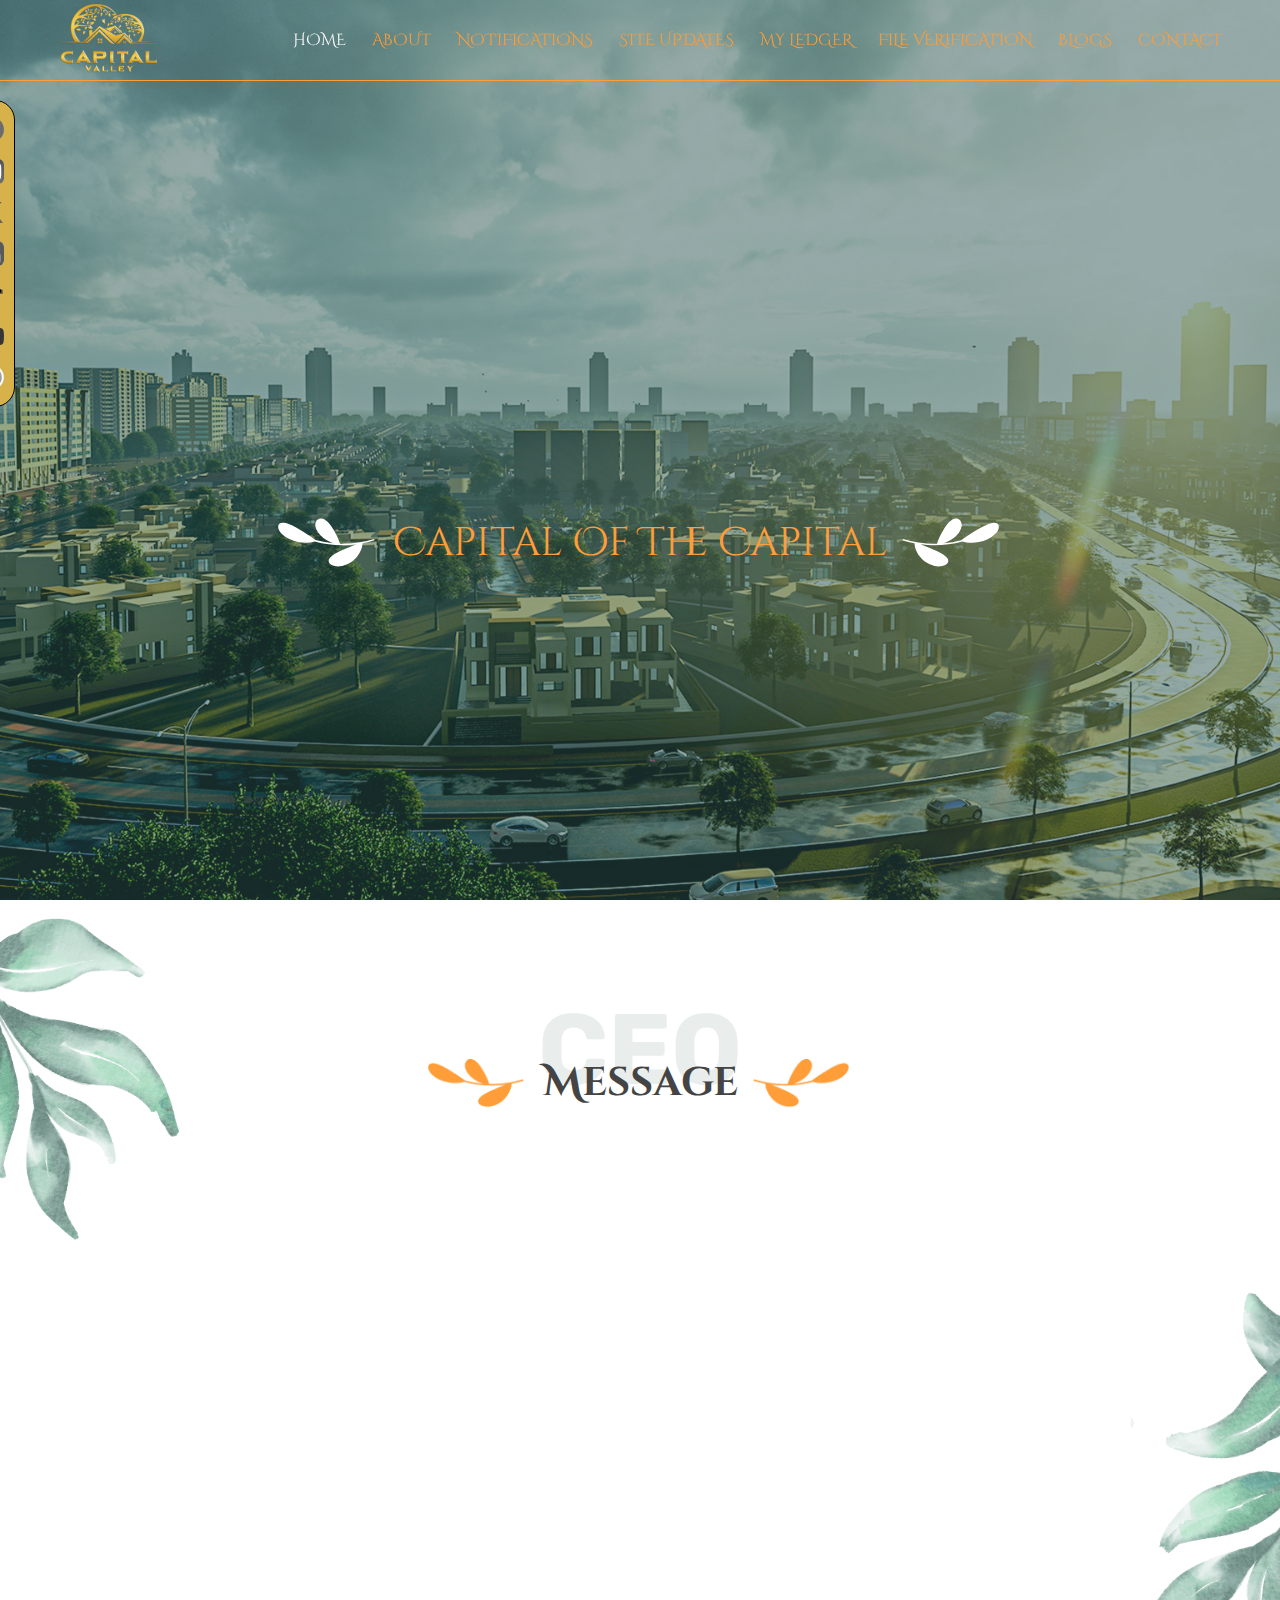
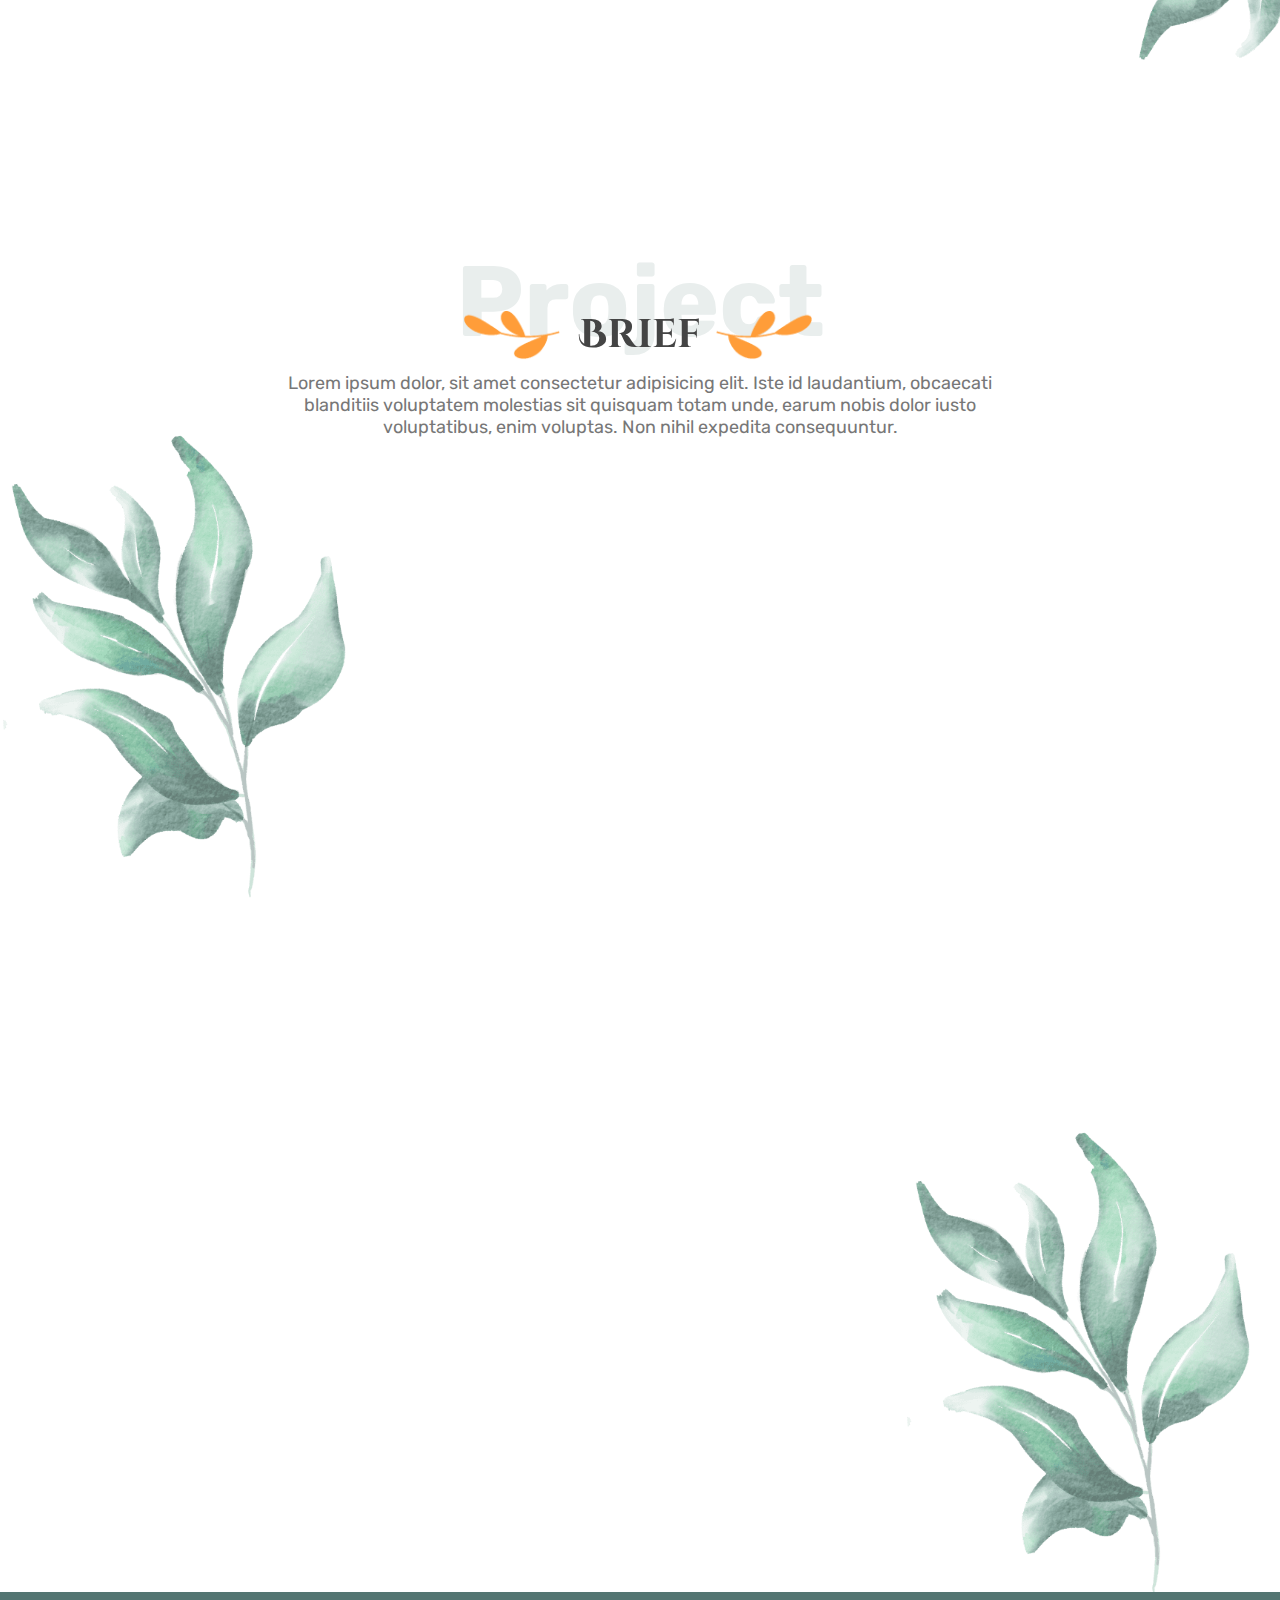
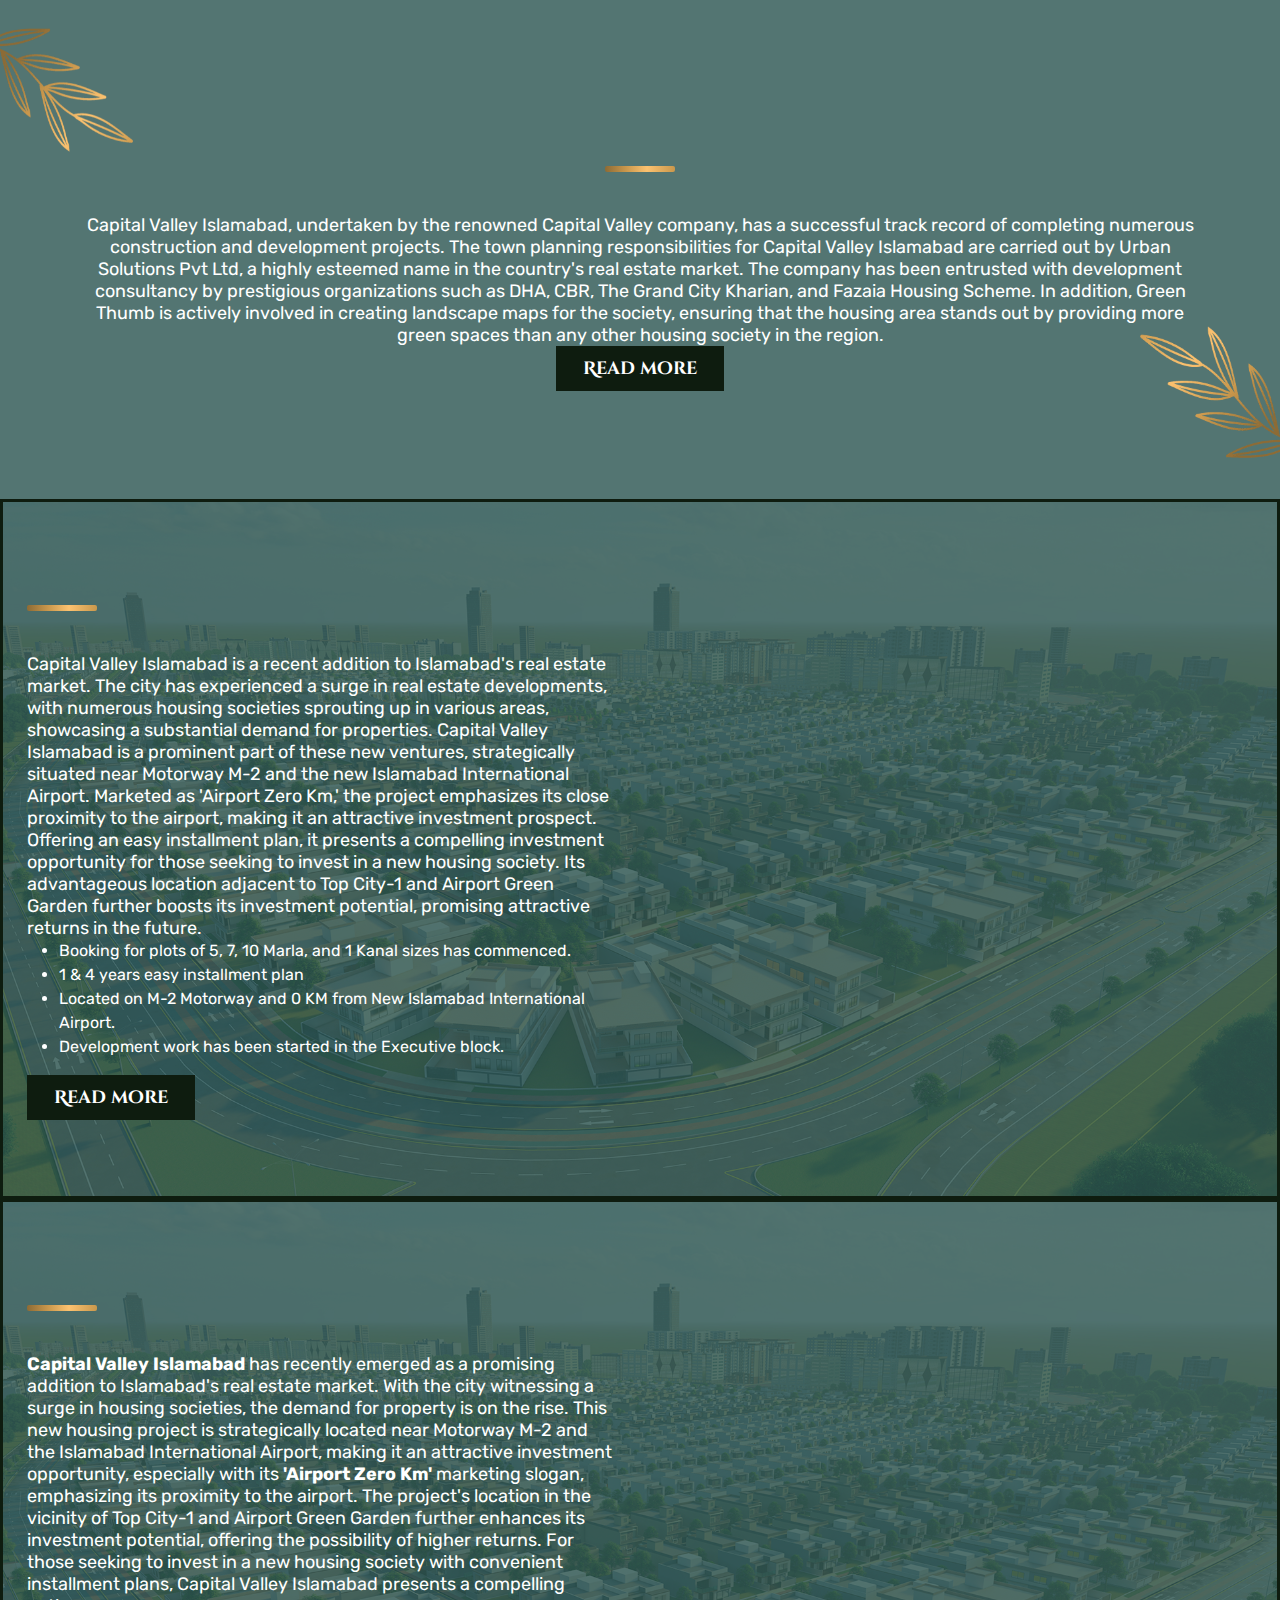
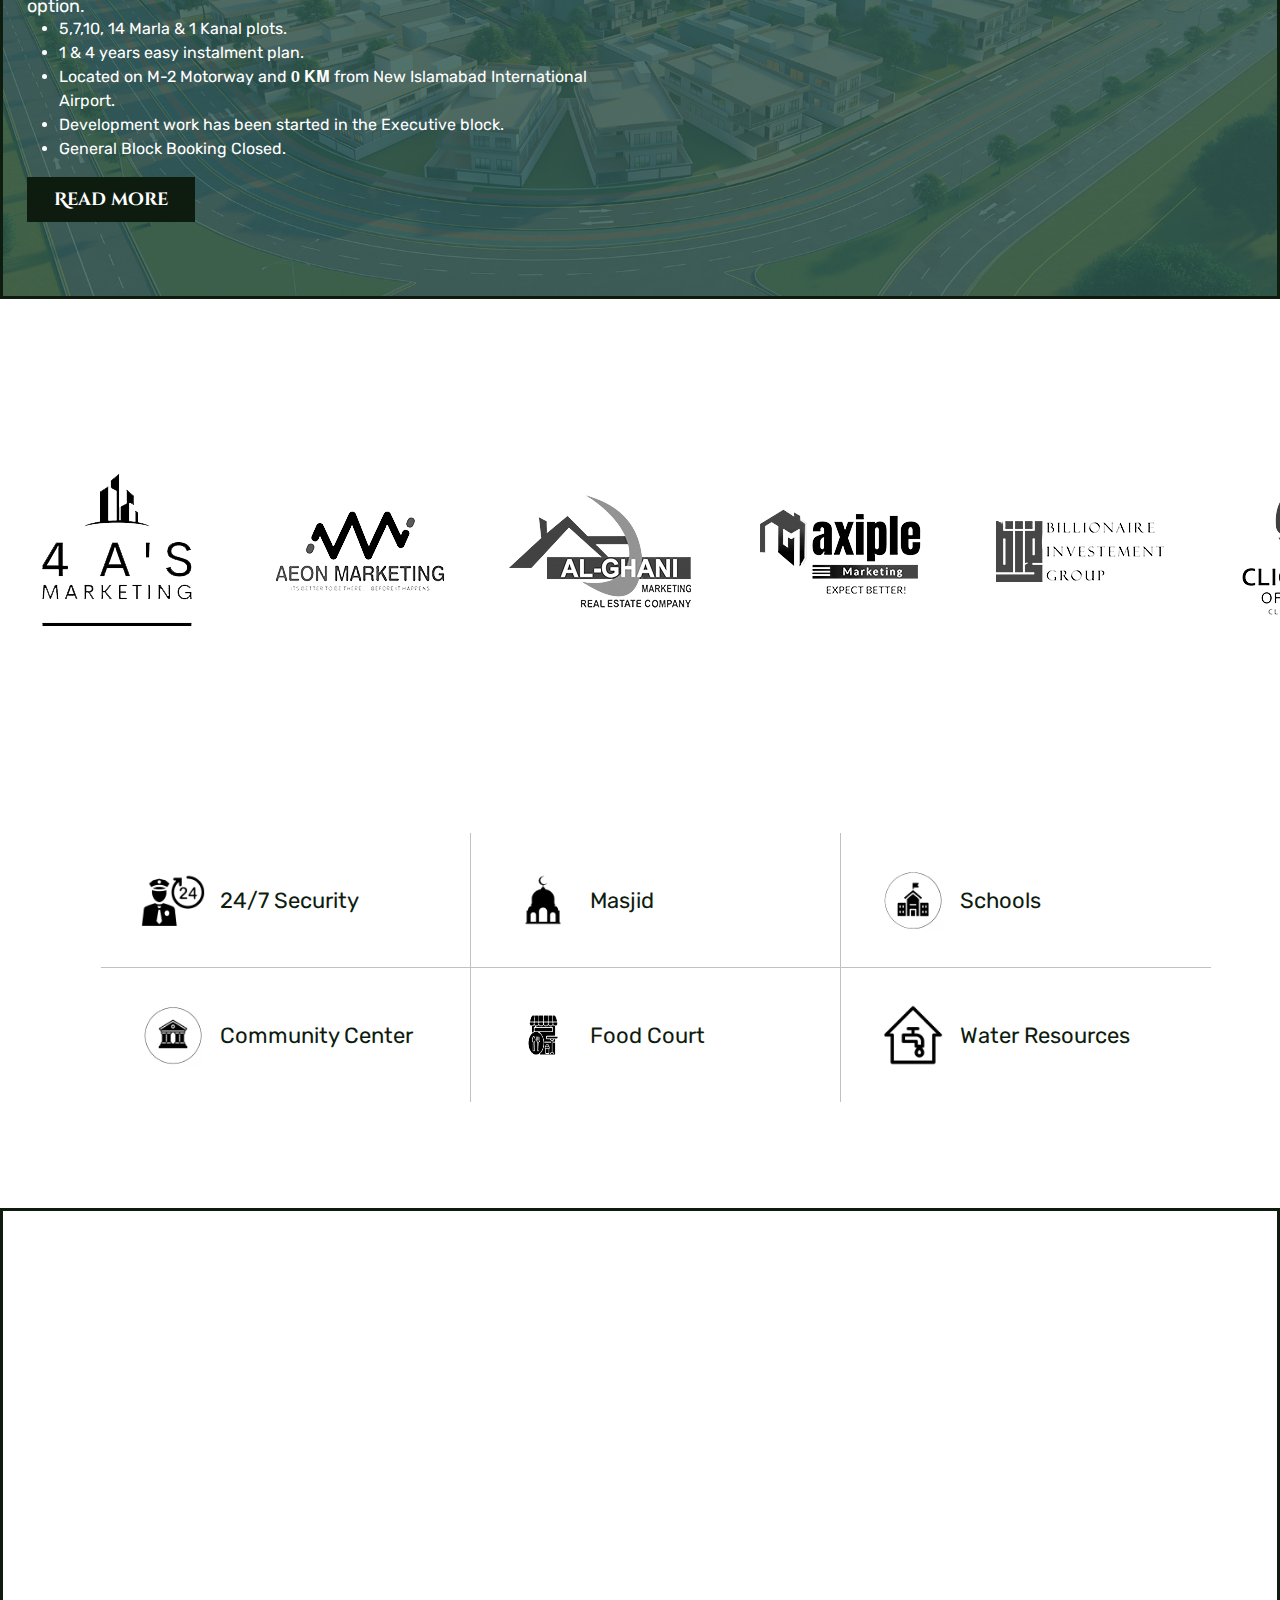
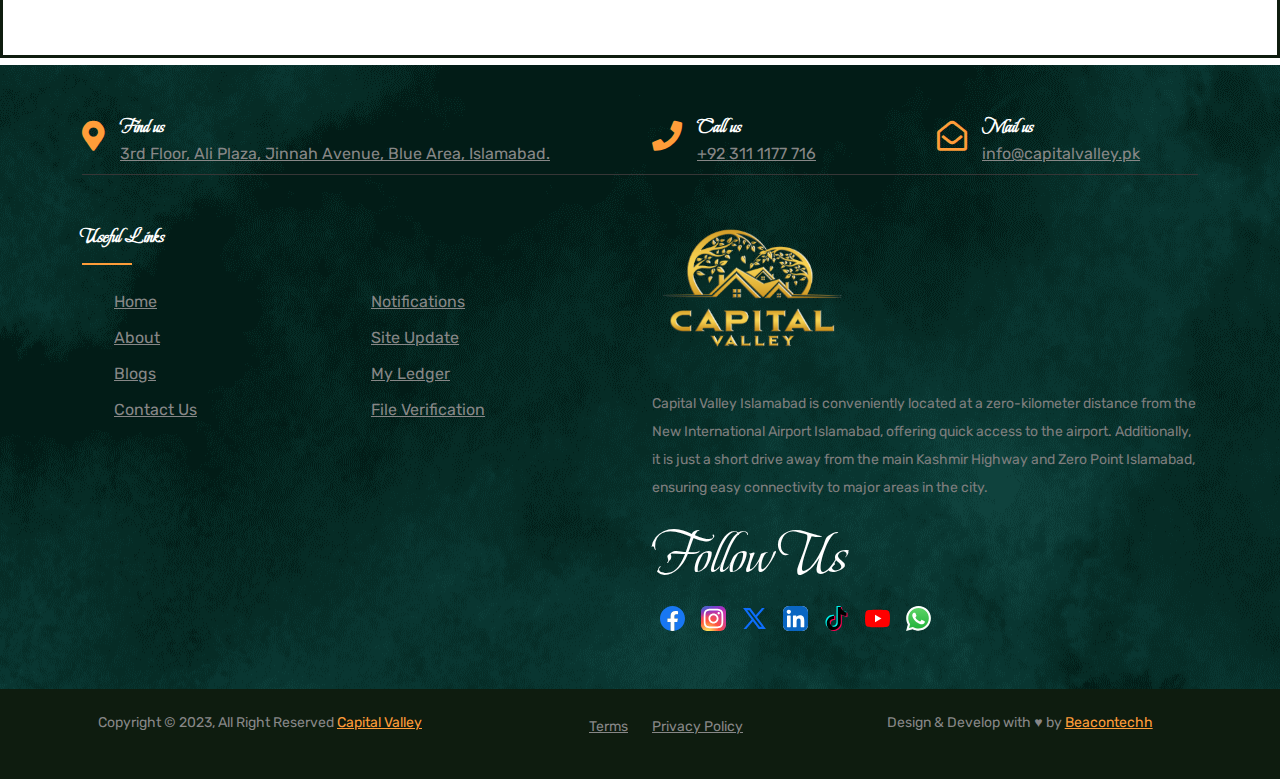
==== index.html @ d6dd2154 "Capital Valley" ====
<!DOCTYPE html>
<html lang="en">
  <head>
    <title>Capital Valley</title>
    <meta charset="utf-8" />
    <meta name="viewport" content="width=device-width, initial-scale=1" />
    <link rel="icon" type="image/x-icon" href="assets/images/golden-logo.png" />
    <!-- ------------------------- Start Helping Links ------------------------- -->
    <link
      href="https://fonts.googleapis.com/css2?family=Beau+Rivage&family=Cinzel+Decorative:wght@400;700;900&family=Rubik:ital,wght@0,300;0,400;0,500;0,600;0,700;0,800;0,900;1,300;1,400;1,500;1,600;1,700;1,800;1,900&display=swap"
      rel="stylesheet" />
    <link
      href="https://cdnjs.cloudflare.com/ajax/libs/font-awesome/5.13.0/css/all.min.css"
      rel="stylesheet" />
    <link rel="stylesheet" href="assets/css/bootstrap.min.css" />
    <link rel="stylesheet" href="assets/css/progressbar.css" />
    <link rel="stylesheet" href="assets/css/owl.carousel.min.css" />
    <link rel="stylesheet" href="assets/css/owl.theme.default.min.css" />
    <link rel="stylesheet" href="assets/css/magnificpopup.css" />
    <link rel="stylesheet" href="assets/css/aos.css" />
    <link rel="stylesheet" href="assets/css/elements.css" />
    <link rel="stylesheet" href="assets/css/style.css" />
    <link rel="stylesheet" href="assets/css/responsive.css" />
    <link rel="stylesheet" href="assets/css/floating-icons.css" />
    <link rel="stylesheet" href="assets/css/custom.css" />
    <!-- ------------------------- End Helping Links ------------------------- -->
  </head>

  <body>
    <!-- ------------------------- Start Preloader ------------------------- -->
    <div class="preloader" style="display: block">
      <div class="vertical-centered-box">
        <div class="content">
          <div class="loader-circle"></div>
          <div class="loader-line-mask">
            <div class="loader-line"></div>
          </div>
          <div class="footer_main">
            <img
              src="assets/images/about/letters_bg.png"
              class="footer-logo"
              alt="footer logo" />
            <div class="name_footer">
              <img src="" alt="" />
            </div>
          </div>
        </div>
        <div class="curtails_effect"></div>
      </div>
    </div>
    <!-- ------------------------- End Preloader ------------------------- -->
    <!---------------------------- Floating Icons --------------------------->
    <div class="float-icons">
      <ul>
        <a
          class="my-3"
          href="https://www.facebook.com/capitalvalleyofficial"
          target="_blank">
          <svg
            xmlns="http://www.w3.org/2000/svg"
            width="25"
            height="25"
            viewBox="0 0 256 256">
            <path
              fill="#1877F2"
              d="M256 128C256 57.308 198.692 0 128 0C57.308 0 0 57.307 0 128c0 63.888 46.808 116.843 108 126.445V165H75.5v-37H108V99.8c0-32.08 19.11-49.8 48.347-49.8C170.352 50 185 52.5 185 52.5V84h-16.14C152.958 84 148 93.867 148 103.99V128h35.5l-5.675 37H148v89.445c61.192-9.602 108-62.556 108-126.445" />
            <path
              fill="#FFF"
              d="m177.825 165l5.675-37H148v-24.01C148 93.866 152.959 84 168.86 84H185V52.5S170.352 50 156.347 50C127.11 50 108 67.72 108 99.8V128H75.5v37H108v89.445A128.959 128.959 0 0 0 128 256a128.9 128.9 0 0 0 20-1.555V165h29.825" />
          </svg>
        </a>
        <a
          class="my-3"
          href="https://www.instagram.com/capitalvalleyofficial/"
          target="_blank">
          <svg
            xmlns="http://www.w3.org/2000/svg"
            width="25"
            height="25"
            viewBox="0 0 256 256">
            <g fill="none">
              <rect
                width="256"
                height="256"
                fill="url(#skillIconsInstagram0)"
                rx="60" />
              <rect
                width="256"
                height="256"
                fill="url(#skillIconsInstagram1)"
                rx="60" />
              <path
                fill="#fff"
                d="M128.009 28c-27.158 0-30.567.119-41.233.604c-10.646.488-17.913 2.173-24.271 4.646c-6.578 2.554-12.157 5.971-17.715 11.531c-5.563 5.559-8.98 11.138-11.542 17.713c-2.48 6.36-4.167 13.63-4.646 24.271c-.477 10.667-.602 14.077-.602 41.236s.12 30.557.604 41.223c.49 10.646 2.175 17.913 4.646 24.271c2.556 6.578 5.973 12.157 11.533 17.715c5.557 5.563 11.136 8.988 17.709 11.542c6.363 2.473 13.631 4.158 24.275 4.646c10.667.485 14.073.604 41.23.604c27.161 0 30.559-.119 41.225-.604c10.646-.488 17.921-2.173 24.284-4.646c6.575-2.554 12.146-5.979 17.702-11.542c5.563-5.558 8.979-11.137 11.542-17.712c2.458-6.361 4.146-13.63 4.646-24.272c.479-10.666.604-14.066.604-41.225s-.125-30.567-.604-41.234c-.5-10.646-2.188-17.912-4.646-24.27c-2.563-6.578-5.979-12.157-11.542-17.716c-5.562-5.562-11.125-8.979-17.708-11.53c-6.375-2.474-13.646-4.16-24.292-4.647c-10.667-.485-14.063-.604-41.23-.604h.031Zm-8.971 18.021c2.663-.004 5.634 0 8.971 0c26.701 0 29.865.096 40.409.575c9.75.446 15.042 2.075 18.567 3.444c4.667 1.812 7.994 3.979 11.492 7.48c3.5 3.5 5.666 6.833 7.483 11.5c1.369 3.52 3 8.812 3.444 18.562c.479 10.542.583 13.708.583 40.396c0 26.688-.104 29.855-.583 40.396c-.446 9.75-2.075 15.042-3.444 18.563c-1.812 4.667-3.983 7.99-7.483 11.488c-3.5 3.5-6.823 5.666-11.492 7.479c-3.521 1.375-8.817 3-18.567 3.446c-10.542.479-13.708.583-40.409.583c-26.702 0-29.867-.104-40.408-.583c-9.75-.45-15.042-2.079-18.57-3.448c-4.666-1.813-8-3.979-11.5-7.479s-5.666-6.825-7.483-11.494c-1.369-3.521-3-8.813-3.444-18.563c-.479-10.542-.575-13.708-.575-40.413c0-26.704.096-29.854.575-40.396c.446-9.75 2.075-15.042 3.444-18.567c1.813-4.667 3.983-8 7.484-11.5c3.5-3.5 6.833-5.667 11.5-7.483c3.525-1.375 8.819-3 18.569-3.448c9.225-.417 12.8-.542 31.437-.563v.025Zm62.351 16.604c-6.625 0-12 5.37-12 11.996c0 6.625 5.375 12 12 12s12-5.375 12-12s-5.375-12-12-12v.004Zm-53.38 14.021c-28.36 0-51.354 22.994-51.354 51.355c0 28.361 22.994 51.344 51.354 51.344c28.361 0 51.347-22.983 51.347-51.344c0-28.36-22.988-51.355-51.349-51.355h.002Zm0 18.021c18.409 0 33.334 14.923 33.334 33.334c0 18.409-14.925 33.334-33.334 33.334c-18.41 0-33.333-14.925-33.333-33.334c0-18.411 14.923-33.334 33.333-33.334Z" />
              <defs>
                <radialGradient
                  id="skillIconsInstagram0"
                  cx="0"
                  cy="0"
                  r="1"
                  gradientTransform="matrix(0 -253.715 235.975 0 68 275.717)"
                  gradientUnits="userSpaceOnUse">
                  <stop stop-color="#FD5" />
                  <stop offset=".1" stop-color="#FD5" />
                  <stop offset=".5" stop-color="#FF543E" />
                  <stop offset="1" stop-color="#C837AB" />
                </radialGradient>
                <radialGradient
                  id="skillIconsInstagram1"
                  cx="0"
                  cy="0"
                  r="1"
                  gradientTransform="matrix(22.25952 111.2061 -458.39518 91.75449 -42.881 18.441)"
                  gradientUnits="userSpaceOnUse">
                  <stop stop-color="#3771C8" />
                  <stop offset=".128" stop-color="#3771C8" />
                  <stop offset="1" stop-color="#60F" stop-opacity="0" />
                </radialGradient>
              </defs>
            </g>
          </svg>
        </a>
        <a
          class="my-3"
          href="https://twitter.com/_capitalvalley"
          target="_blank">
          <svg
            xmlns="http://www.w3.org/2000/svg"
            width="25"
            height="25"
            viewBox="0 0 24 24">
            <path
              fill="currentColor"
              d="M8 2H1l8.26 11.014L1.45 22H4.1l6.388-7.349L16 22h7l-8.608-11.478L21.8 2h-2.65l-5.986 6.886L8 2Zm9 18L5 4h2l12 16h-2Z" />
          </svg>
        </a>
        <a
          class="my-3"
          href="https://www.linkedin.com/company/capital-valley-official/"
          target="_blank">
          <svg
            xmlns="http://www.w3.org/2000/svg"
            width="25"
            height="25"
            viewBox="0 0 256 256">
            <g fill="none">
              <rect width="256" height="256" fill="#fff" rx="60" />
              <rect width="256" height="256" fill="#0A66C2" rx="60" />
              <path
                fill="#fff"
                d="M184.715 217.685h29.27a4 4 0 0 0 4-3.999l.015-61.842c0-32.323-6.965-57.168-44.738-57.168c-14.359-.534-27.9 6.868-35.207 19.228a.32.32 0 0 1-.595-.161V101.66a4 4 0 0 0-4-4h-27.777a4 4 0 0 0-4 4v112.02a4 4 0 0 0 4 4h29.268a4 4 0 0 0 4-4v-55.373c0-15.657 2.97-30.82 22.381-30.82c19.135 0 19.383 17.916 19.383 31.834v54.364a4 4 0 0 0 4 4ZM38 59.627c0 11.865 9.767 21.627 21.632 21.627c11.862-.001 21.623-9.769 21.623-21.631C81.253 47.761 71.491 38 59.628 38C47.762 38 38 47.763 38 59.627Zm6.959 158.058h29.307a4 4 0 0 0 4-4V101.66a4 4 0 0 0-4-4H44.959a4 4 0 0 0-4 4v112.025a4 4 0 0 0 4 4Z" />
            </g>
          </svg>
        </a>
        <a
          class="my-3"
          href="https://www.tiktok.com/@capitalvalleyofficial"
          target="_blank">
          <svg
            xmlns="http://www.w3.org/2000/svg"
            width="25"
            height="25"
            viewBox="0 0 256 290">
            <path
              fill="#FF004F"
              d="M189.72 104.421c18.678 13.345 41.56 21.197 66.273 21.197v-47.53a67.115 67.115 0 0 1-13.918-1.456v37.413c-24.711 0-47.59-7.851-66.272-21.195v96.996c0 48.523-39.356 87.855-87.9 87.855c-18.113 0-34.949-5.473-48.934-14.86c15.962 16.313 38.222 26.432 62.848 26.432c48.548 0 87.905-39.332 87.905-87.857v-96.995h-.002Zm17.17-47.952c-9.546-10.423-15.814-23.893-17.17-38.785v-6.113h-13.189c3.32 18.927 14.644 35.097 30.358 44.898ZM69.673 225.607a40.008 40.008 0 0 1-8.203-24.33c0-22.192 18.001-40.186 40.21-40.186a40.313 40.313 0 0 1 12.197 1.883v-48.593c-4.61-.631-9.262-.9-13.912-.801v37.822a40.268 40.268 0 0 0-12.203-1.882c-22.208 0-40.208 17.992-40.208 40.187c0 15.694 8.997 29.281 22.119 35.9Z" />
            <path
              d="M175.803 92.849c18.683 13.344 41.56 21.195 66.272 21.195V76.631c-13.794-2.937-26.005-10.141-35.186-20.162c-15.715-9.802-27.038-25.972-30.358-44.898h-34.643v189.843c-.079 22.132-18.049 40.052-40.21 40.052c-13.058 0-24.66-6.221-32.007-15.86c-13.12-6.618-22.118-20.206-22.118-35.898c0-22.193 18-40.187 40.208-40.187c4.255 0 8.356.662 12.203 1.882v-37.822c-47.692.985-86.047 39.933-86.047 87.834c0 23.912 9.551 45.589 25.053 61.428c13.985 9.385 30.82 14.86 48.934 14.86c48.545 0 87.9-39.335 87.9-87.857V92.85h-.001Z" />
            <path
              fill="#00F2EA"
              d="M242.075 76.63V66.516a66.285 66.285 0 0 1-35.186-10.047a66.47 66.47 0 0 0 35.186 20.163ZM176.53 11.57a67.788 67.788 0 0 1-.728-5.457V0h-47.834v189.845c-.076 22.13-18.046 40.05-40.208 40.05a40.06 40.06 0 0 1-18.09-4.287c7.347 9.637 18.949 15.857 32.007 15.857c22.16 0 40.132-17.918 40.21-40.05V11.571h34.643ZM99.966 113.58v-10.769a88.787 88.787 0 0 0-12.061-.818C39.355 101.993 0 141.327 0 189.845c0 30.419 15.467 57.227 38.971 72.996c-15.502-15.838-25.053-37.516-25.053-61.427c0-47.9 38.354-86.848 86.048-87.833Z" />
          </svg>
        </a>
        <a
          class="my-3"
          href="https://www.youtube.com/@capitalvalleyofficial"
          target="_blank">
          <svg
            xmlns="http://www.w3.org/2000/svg"
            width="25"
            height="25"
            viewBox="0 0 256 180">
            <path
              fill="red"
              d="M250.346 28.075A32.18 32.18 0 0 0 227.69 5.418C207.824 0 127.87 0 127.87 0S47.912.164 28.046 5.582A32.18 32.18 0 0 0 5.39 28.24c-6.009 35.298-8.34 89.084.165 122.97a32.18 32.18 0 0 0 22.656 22.657c19.866 5.418 99.822 5.418 99.822 5.418s79.955 0 99.82-5.418a32.18 32.18 0 0 0 22.657-22.657c6.338-35.348 8.291-89.1-.164-123.134Z" />
            <path
              fill="#FFF"
              d="m102.421 128.06l66.328-38.418l-66.328-38.418z" />
          </svg>
        </a>
        <a>
          <svg
            xmlns="http://www.w3.org/2000/svg"
            width="25"
            height="25"
            viewBox="0 0 256 258">
            <defs>
              <linearGradient
                id="logosWhatsappIcon0"
                x1="50%"
                x2="50%"
                y1="100%"
                y2="0%">
                <stop offset="0%" stop-color="#1FAF38" />
                <stop offset="100%" stop-color="#60D669" />
              </linearGradient>
              <linearGradient
                id="logosWhatsappIcon1"
                x1="50%"
                x2="50%"
                y1="100%"
                y2="0%">
                <stop offset="0%" stop-color="#F9F9F9" />
                <stop offset="100%" stop-color="#FFF" />
              </linearGradient>
            </defs>
            <path
              fill="url(#logosWhatsappIcon0)"
              d="M5.463 127.456c-.006 21.677 5.658 42.843 16.428 61.499L4.433 252.697l65.232-17.104a122.994 122.994 0 0 0 58.8 14.97h.054c67.815 0 123.018-55.183 123.047-123.01c.013-32.867-12.775-63.773-36.009-87.025c-23.23-23.25-54.125-36.061-87.043-36.076c-67.823 0-123.022 55.18-123.05 123.004" />
            <path
              fill="url(#logosWhatsappIcon1)"
              d="M1.07 127.416c-.007 22.457 5.86 44.38 17.014 63.704L0 257.147l67.571-17.717c18.618 10.151 39.58 15.503 60.91 15.511h.055c70.248 0 127.434-57.168 127.464-127.423c.012-34.048-13.236-66.065-37.3-90.15C194.633 13.286 162.633.014 128.536 0C58.276 0 1.099 57.16 1.071 127.416Zm40.24 60.376l-2.523-4.005c-10.606-16.864-16.204-36.352-16.196-56.363C22.614 69.029 70.138 21.52 128.576 21.52c28.3.012 54.896 11.044 74.9 31.06c20.003 20.018 31.01 46.628 31.003 74.93c-.026 58.395-47.551 105.91-105.943 105.91h-.042c-19.013-.01-37.66-5.116-53.922-14.765l-3.87-2.295l-40.098 10.513l10.706-39.082Z" />
            <path
              fill="#FFF"
              d="M96.678 74.148c-2.386-5.303-4.897-5.41-7.166-5.503c-1.858-.08-3.982-.074-6.104-.074c-2.124 0-5.575.799-8.492 3.984c-2.92 3.188-11.148 10.892-11.148 26.561c0 15.67 11.413 30.813 13.004 32.94c1.593 2.123 22.033 35.307 54.405 48.073c26.904 10.609 32.379 8.499 38.218 7.967c5.84-.53 18.844-7.702 21.497-15.139c2.655-7.436 2.655-13.81 1.859-15.142c-.796-1.327-2.92-2.124-6.105-3.716c-3.186-1.593-18.844-9.298-21.763-10.361c-2.92-1.062-5.043-1.592-7.167 1.597c-2.124 3.184-8.223 10.356-10.082 12.48c-1.857 2.129-3.716 2.394-6.9.801c-3.187-1.598-13.444-4.957-25.613-15.806c-9.468-8.442-15.86-18.867-17.718-22.056c-1.858-3.184-.199-4.91 1.398-6.497c1.431-1.427 3.186-3.719 4.78-5.578c1.588-1.86 2.118-3.187 3.18-5.311c1.063-2.126.531-3.986-.264-5.579c-.798-1.593-6.987-17.343-9.819-23.64" />
          </svg>
        </a>
      </ul>
    </div>
    <!-- ------------------------- Floating Icons End ------------------- -->
    <!-- ------------------------- Start header ------------------------- -->
    <header>
      <nav id="navbar_top" class="navbar navbar-expand-lg navbar-dark py-0">
        <div class="container-fluid mobile-menu-top">
          <a class="navbar-brand logo py-0" href="index.html">
            <h5 class="text_orange font_BeauRivage mb-0">
              <img src="assets/images/golden-logo.png" alt="" />
            </h5>
          </a>
          <button
            class="navbar-toggler"
            type="button"
            data-bs-toggle="collapse"
            data-bs-target="#main_nav">
            <img
              src="assets/images/nav-toggle.svg"
              class="navbar-toggler-img"
              alt="toggle" />
          </button>
          <div class="collapse navbar-collapse" id="main_nav">
            <ul class="navbar-nav ms-auto font_cinzel">
              <li class="nav-item dropdown">
                <a class="nav-link text_orange active" href="home.html">
                  HOME
                </a>
              </li>
              <li class="nav-item dropdown">
                <a class="nav-link text_orange" href="about.html"> ABOUT </a>
              </li>
              <li class="nav-item dropdown">
                <a class="nav-link text_orange" href="story.html"
                  >NOTIFICATIONS</a
                >
              </li>
              <li class="nav-item dropdown">
                <a class="nav-link text_orange" href="rsvp.html">
                  SITE UPDATES
                </a>
              </li>
              <li class="nav-item dropdown">
                <a class="nav-link text_orange" href="rsvp.html"> MY LEDGER </a>
              </li>
              <li class="nav-item dropdown">
                <a class="nav-link text_orange" href="rsvp.html">
                  FILE VERIFICATION
                </a>
              </li>
              <li class="nav-item dropdown">
                <a class="nav-link text_orange" href="event-details.html">
                  BLOGS
                </a>
              </li>
              <li class="nav-item dropdown">
                <a class="nav-link text_orange" href="rsvp.html"> CONTACT </a>
              </li>
            </ul>
          </div>
        </div>
      </nav>
    </header>
    <!-- ------------------------- End header ------------------------- -->
    <!-- ------------------------- Start Hero Banner ------------------------- -->
    <div class="hero_section home_only position-relative">
      <div class="hero_area">
        <div class="container-fluid">
          <div class="getting_married_text text-center">
            <h4>Capital Of The Capital</h4>
          </div>
        </div>
      </div>
    </div>
    <!-- ------------------------- End Hero Banner ------------------------- -->
    <!-- ------------------------- Start CEO Message ------------------------- -->
    <section class="about_us_bg position-relative testimonial_three">
      <div class="container">
        <div class="main_title text-center position-relative">
          <span class="font_Rubik">CEO</span>
          <h5 class="font_cinzel">Message</h5>
        </div>
        <div class="row justify-content-center" data-aos="fade-up">
          <!-- <div class="col-lg-5">
            <div class="about_single_content">
              <div class="mate_single" data-aos="zoom-in">
                <img src="assets/images/groom.jpg" alt="groom" />
              </div>
              <h6 class="font_cinzel about_single_title">THE GROOM</h6>
              <div class="about_single_sep"></div>
              <p class="mb-0 about_single_para">
                Sed tempor purus neque, luctus rutrum libero posuere quis. Sed
                sit amet nisl quam. Mauris elit enim, imperdiet a mollis ac,
                vestibulum scelerisque est. Maecenas egestas nunc at interdum
                scelerisque. Proin vel orci porta, dignissim lacus vitae,
                tincidunt leo. Duis auctor nunc leo.
              </p>
            </div>
          </div> -->
          <div class="col-lg-5">
            <div class="about_single_content" data-aos="fade-up">
              <div class="mate_single" data-aos="zoom-in">
                <img src="assets/images/2815428.png" alt="bride" />
              </div>
              <h6 class="font_cinzel about_single_title">Sohail Cheema</h6>
              <div class="about_single_sep"></div>
              <p class="mb-0 about_single_para">
                Lorem, ipsum dolor sit amet consectetur adipisicing elit.
                Blanditiis aut voluptatum mollitia ea repellat, perspiciatis
                minus nisi corporis vero, ipsum vel illum eius molestiae cum
                officia quia cupiditate tempore? Minus!
              </p>
            </div>
          </div>
        </div>
      </div>
    </section>
    <!-- ------------------------- End CEO Message ------------------------- -->
    <!-- ------------------------- Start Project Brief ------------------------- -->
    <section class="wed_details_sec">
      <div class="container">
        <div class="main_title text-center position-relative">
          <span class="font_Rubik">Project</span>
          <h5 class="font_cinzel mb-0">Brief</h5>
        </div>
        <div class="row">
          <div class="col-lg-8 mx-auto">
            <p class="mb-0 about_single_para wed_details_adjust text-center">
              Lorem ipsum dolor, sit amet consectetur adipisicing elit. Iste id
              laudantium, obcaecati blanditiis voluptatem molestias sit quisquam
              totam unde, earum nobis dolor iusto voluptatibus, enim voluptas.
              Non nihil expedita consequuntur.
            </p>
          </div>
        </div>
        <div class="row wed_details_content first">
          <div
            class="col-md-6 col-lg-5 wed_details_content_left_text order22"
            data-aos="fade-right">
            <h6>Heading</h6>
            <p>
              Lorem ipsum dolor sit amet, consectetur adipisicing elit. Dicta
              iure excepturi expedita doloremque aut beatae facilis suscipit
              praesentium tempora, autem placeat, delectus, voluptatibus omnis
              fuga quaerat soluta corrupti repudiandae totam!
            </p>
            <button
              class="btn_primary"
              onclick="location.href='event-details.html'">
              Read more
            </button>
          </div>
          <div class="col-md-6 col-lg-5 px-0 order11">
            <div class="wedding-img" data-aos="fade-left">
              <img
                class="w-100"
                src="assets/images/cv-project/Img-3.jpg"
                alt="receptionImage" />
            </div>
          </div>
        </div>
        <div class="row wed_details_content">
          <div class="col-md-6 col-lg-5 col-lg-5 px-0 order11">
            <div class="wedding-img" data-aos="fade-right">
              <img
                class="w-100"
                src="assets/images/cv-project/Img-7.jpg"
                alt="ceremonyImage" />
            </div>
          </div>
          <div
            class="col-md-6 col-lg-5 wed_details_content_left_text align_wed_details_left order22"
            data-aos="fade-left">
            <h6>Heading</h6>
            <p>
              Lorem, ipsum dolor sit amet consectetur adipisicing elit.
              Pariatur, fuga. Nemo deleniti repellat suscipit consectetur
              architecto voluptatem dolores odio inventore voluptates laborum.
              Magnam culpa architecto mollitia maiores asperiores iste cumque!
            </p>
            <button
              class="btn_primary"
              onclick="location.href='event-details.html'">
              Read more
            </button>
          </div>
        </div>
        <div class="row wed_details_content last">
          <div
            class="col-md-6 col-lg-5 wed_details_content_left_text order22"
            data-aos="fade-right">
            <h6>Heading</h6>
            <p>
              Lorem ipsum dolor sit amet consectetur, adipisicing elit.
              Excepturi vitae aut eos odio nobis atque, pariatur dolor itaque
              natus? Quasi consequuntur assumenda adipisci. Accusamus mollitia
              repellat obcaecati facere minima incidunt!
            </p>
            <button
              class="btn_primary"
              onclick="location.href='event-details.html'">
              Read more
            </button>
          </div>
          <div class="col-md-6 col-lg-5 px-0 order11">
            <div class="wedding-img" data-aos="fade-left">
              <img
                class="w-100"
                src="assets/images/cv-project/Img-8.jpg"
                alt="partyImage" />
            </div>
          </div>
        </div>
      </div>
    </section>
    <!-- ------------------------- End Project Brief ------------------------- -->
    <!-- ------------------------- Start Master Plan ------------------------- -->
    <section class="save_date_section position-relative">
      <div class="overlay"></div>
      <div class="container position-relative">
        <div class="row">
          <div class="col-12 text-center">
            <div class="inner_title">
              <h4 class="font_BeauRivage text_white mb-0" data-aos="fade-down">
                Master Plan
              </h4>
              <div class="about_single_sep"></div>
              <p
                class="mb-0 about_single_para wed_details_adjust text-center text-white">
                Capital Valley Islamabad, undertaken by the renowned Capital
                Valley company, has a successful track record of completing
                numerous construction and development projects. The town
                planning responsibilities for Capital Valley Islamabad are
                carried out by Urban Solutions Pvt Ltd, a highly esteemed name
                in the country's real estate market. The company has been
                entrusted with development consultancy by prestigious
                organizations such as DHA, CBR, The Grand City Kharian, and
                Fazaia Housing Scheme. In addition, Green Thumb is actively
                involved in creating landscape maps for the society, ensuring
                that the housing area stands out by providing more green spaces
                than any other housing society in the region.
              </p>
              <button class="btn_primary" onclick="location.href='home.html'">
                Read more
              </button>
            </div>
          </div>
        </div>
      </div>
    </section>
    <!-- ------------------------- End Master Plan ------------------------- -->
    <!-- ------------------------- Start Executive Block ------------------------- -->
    <section class="video_sec">
      <div class="position-relative">
        <a class="video-play-button" href="assets/images/video.mp4"></a>
      </div>
      <div class="overlay">
        <div class="col-6 p-lg-4">
          <h4 class="font_BeauRivage text_white" data-aos="fade-down">
            Executive Block
          </h4>
          <div class="about_single_sep"></div>
          <p class="about_single_para wed_details_adjust text-white">
            Capital Valley Islamabad is a recent addition to Islamabad's real
            estate market. The city has experienced a surge in real estate
            developments, with numerous housing societies sprouting up in
            various areas, showcasing a substantial demand for properties.
            Capital Valley Islamabad is a prominent part of these new ventures,
            strategically situated near Motorway M-2 and the new Islamabad
            International Airport. Marketed as 'Airport Zero Km,' the project
            emphasizes its close proximity to the airport, making it an
            attractive investment prospect. Offering an easy installment plan,
            it presents a compelling investment opportunity for those seeking to
            invest in a new housing society. Its advantageous location adjacent
            to Top City-1 and Airport Green Garden further boosts its investment
            potential, promising attractive returns in the future.
          </p>
          <ul class="text-white">
            <li>
              Booking for plots of 5, 7, 10 Marla, and 1 Kanal sizes has
              commenced.
            </li>
            <li>1 & 4 years easy installment plan</li>
            <li>
              Located on M-2 Motorway and 0 KM from New Islamabad International
              Airport.
            </li>
            <li>Development work has been started in the Executive block.</li>
          </ul>
          <button class="btn_primary" onclick="location.href='home.html'">
            Read more
          </button>
        </div>
      </div>
    </section>
    <!-- ------------------------- End Executive Block ------------------------- -->
    <!-- ------------------------- Start General Block ------------------------- -->
    <section class="video_sec">
      <div class="position-relative">
        <a class="video-play-button" href="assets/images/video.mp4"></a>
      </div>
      <div class="overlay">
        <div class="col-6 p-lg-4">
          <h4 class="font_BeauRivage text_white" data-aos="fade-down">
            General Block
          </h4>
          <div class="about_single_sep"></div>
          <p class="about_single_para wed_details_adjust text-white">
            <b>Capital Valley Islamabad</b> has recently emerged as a promising
            addition to Islamabad's real estate market. With the city witnessing
            a surge in housing societies, the demand for property is on the
            rise. This new housing project is strategically located near
            Motorway M-2 and the Islamabad International Airport, making it an
            attractive investment opportunity, especially with its
            <b>'Airport Zero Km'</b> marketing slogan, emphasizing its proximity
            to the airport. The project's location in the vicinity of Top City-1
            and Airport Green Garden further enhances its investment potential,
            offering the possibility of higher returns. For those seeking to
            invest in a new housing society with convenient installment plans,
            Capital Valley Islamabad presents a compelling option.
          </p>
          <ul class="text-white">
            <li>5,7,10, 14 Marla & 1 Kanal plots.</li>
            <li>1 & 4 years easy instalment plan.</li>
            <li>
              Located on M-2 Motorway and 𝟎 𝐊𝐌 from New Islamabad International
              Airport.
            </li>
            <li>Development work has been started in the Executive block.</li>
            <li>General Block Booking Closed.</li>
          </ul>
          <button class="btn_primary" onclick="location.href='home.html'">
            Read more
          </button>
        </div>
      </div>
    </section>
    <!-- ------------------------- End General Block ------------------------- -->
    <!-- ------------------------- Logo Slider ------------------------------- -->
    <div class="logo-slider">
      <div class="text-center mt-4 font_BeauRivage" data-aos="fade-down">
        <h4>Authorized Partners</h4>
        <div class="about_single_sep"></div>
      </div>
      <div class="logo-slide-track">
        <div class="slide">
          <img
            src="assets/images/authorized-partner/4AS_Marketing.png"
            alt="" />
        </div>
        <div class="slide">
          <img
            src="assets/images/authorized-partner/Aeon_Marketing.png"
            alt="" />
        </div>
        <div class="slide">
          <img
            src="assets/images/authorized-partner/Al-Gahni_Marketing.png"
            alt="" />
        </div>
        <div class="slide">
          <img
            src="assets/images/authorized-partner/Axiple_Marketing.png"
            alt="" />
        </div>
        <div class="slide">
          <img
            src="assets/images/authorized-partner/Billionaire_Investment_Group.png"
            alt="" />
        </div>
        <div class="slide">
          <img src="assets/images/authorized-partner/Click_Group.png" alt="" />
        </div>
        <div class="slide">
          <img
            src="assets/images/authorized-partner/Ethiad_Enterprises.png"
            alt="" />
        </div>
        <div class="slide">
          <img
            src="assets/images/authorized-partner/Farhan_Enterprises.png"
            alt="" />
        </div>
        <div class="slide">
          <img
            src="assets/images/authorized-partner/Generous_Marketing.png"
            alt="" />
        </div>
        <div class="slide">
          <img
            src="assets/images/authorized-partner/Investor_World.png"
            alt="" />
        </div>
        <div class="slide">
          <img src="assets/images/authorized-partner/MCR_Master.png" alt="" />
        </div>
        <div class="slide">
          <img
            src="assets/images/authorized-partner/Scope_Marketing.png"
            alt="" />
        </div>
        <div class="slide">
          <img src="assets/images/authorized-partner/Shah_Estate.png" alt="" />
        </div>
        <div class="slide">
          <img
            src="assets/images/authorized-partner/Stateman_Properties.png"
            alt="" />
        </div>
      </div>
    </div>
    <!-- ------------------------- Logo Slider End ------------------------------- -->
    <!-- ------------------------- Amunities -------------------------------- -->
    <div class="ag-offer-block">
      <div class="text-center font_BeauRivage" data-aos="fade-down">
        <h4>Amunities</h4>
        <div class="about_single_sep"></div>
      </div>
      <div class="ag-format-container">
        <ul class="ag-offer_list">
          <li class="ag-offer_item">
            <div class="ag-offer_visible-item">
              <div class="ag-offer_img-box">
                <img
                  src="/assets/images/features/24-security.webp"
                  class="ag-offer_img"
                  alt="" />
              </div>
              <div class="ag-offer_title">24/7 Security</div>
            </div>
            <div class="ag-offer_hidden-item">
              <p class="ag-offer_text">
                Capital Valley Prioritizes The Safety of its Residents by
                Providing 24/7 Security Services.
              </p>
            </div>
          </li>
          <li class="ag-offer_item">
            <div class="ag-offer_visible-item">
              <div class="ag-offer_img-box">
                <img
                  src="assets/images/features/masjid.webp"
                  class="ag-offer_img"
                  alt="" />
              </div>
              <div class="ag-offer_title">Masjid</div>
            </div>
            <div class="ag-offer_hidden-item">
              <p class="ag-offer_text">
                Capital Valley Has Built a Grand Masjid is Located at the Heart
                of the Society.
              </p>
            </div>
          </li>
          <li class="ag-offer_item">
            <div class="ag-offer_visible-item">
              <div class="ag-offer_img-box">
                <img
                  src="assets/images/features/school_adf15fdd01.webp"
                  class="ag-offer_img"
                  alt="" />
              </div>
              <div class="ag-offer_title">Schools</div>
            </div>
            <div class="ag-offer_hidden-item">
              <p class="ag-offer_text">
                Capital Valley Aims to Provide School with Convenient and
                Effortless Access to Quality Education.
              </p>
            </div>
          </li>
          <li class="ag-offer_item">
            <div class="ag-offer_visible-item">
              <div class="ag-offer_img-box">
                <img
                  src="assets/images/features/Community_Center_d97bafcfa4.webp"
                  class="ag-offer_img"
                  alt="" />
              </div>
              <div class="ag-offer_title">Community Center</div>
            </div>
            <div class="ag-offer_hidden-item">
              <p class="ag-offer_text">
                Capital Valley Aims to Provide a Community Center Where Laughter
                Echoes and Hearts Find Salace.
              </p>
            </div>
          </li>
          <li class="ag-offer_item">
            <div class="ag-offer_visible-item">
              <div class="ag-offer_img-box">
                <img
                  src="assets/images/features/food-court.jpg"
                  class="ag-offer_img"
                  alt="" />
              </div>
              <div class="ag-offer_title">Food Court</div>
            </div>
            <div class="ag-offer_hidden-item">
              <p class="ag-offer_text">
                Capital Valley Allocated Special Place for Diverse Range of
                Cuisines and Irresistible Street Food, Our Food Court is a
                Must-Visit Destination.
              </p>
            </div>
          </li>
          <li class="ag-offer_item">
            <div class="ag-offer_visible-item">
              <div class="ag-offer_img-box">
                <img
                  src="/assets/images/features/water_supply_2_6fcfd29b9d.webp"
                  class="ag-offer_img"
                  alt="" />
              </div>
              <div class="ag-offer_title">Water Resources</div>
            </div>
            <div class="ag-offer_hidden-item">
              <p class="ag-offer_text">
                Capital Valley Ensure the Managment and Conservation of Water
                Resources.
              </p>
            </div>
          </li>
        </ul>
      </div>
    </div>
    <!-- ------------------------- Amunities End ---------------------------- -->
    <!-- ------------------------- Google Map ---------------------------- -->
    <iframe
      src="https://www.google.com/maps/embed?pb=!1m18!1m12!1m3!1d3318.2874442257407!2d73.08489847414076!3d33.7273825348167!2m3!1f0!2f0!3f0!3m2!1i1024!2i768!4f13.1!3m3!1m2!1s0x896a4c967c9adfe1%3A0xa3c4d95a0d552411!2sCapital%20Valley%20Corporate%20Office!5e0!3m2!1sen!2s!4v1691058950484!5m2!1sen!2s"
      width="100%"
      height="450"
      style="border: 3px solid #0e1c0f"
      allowfullscreen=""
      loading="lazy"
      referrerpolicy="no-referrer-when-downgrade"></iframe>
    <!-- ----------------------- Google Map End ----------------------- -->
    <!-- ------------------------- Start Footer ------------------------- -->
    <footer class="footer-section">
      <div class="container">
        <div class="footer-cta pt-5 pb-2">
          <div class="row">
            <div class="col-xl-6 col-md-4">
              <div class="single-cta">
                <i class="fas fa-map-marker-alt"></i>
                <div class="cta-text">
                  <h4 class="font_BeauRivage">Find us</h4>
                  <a
                    href="https://goo.gl/maps/zoZzCFdhmK6z4Ynv9"
                    target="_blank"
                    >3rd Floor, Ali Plaza, Jinnah Avenue, Blue Area,
                    Islamabad.</a
                  >
                </div>
              </div>
            </div>
            <div class="col-xl-3 col-md-4">
              <div class="single-cta">
                <i class="fas fa-phone"></i>
                <div class="cta-text">
                  <h4 class="font_BeauRivage">Call us</h4>
                  <a href="tel:+92 311 1177 716">+92 311 1177 716</a>
                </div>
              </div>
            </div>
            <div class="col-xl-3 col-md-4">
              <div class="single-cta">
                <i class="far fa-envelope-open"></i>
                <div class="cta-text">
                  <h4 class="font_BeauRivage">Mail us</h4>
                  <a href="mailto:info@capitalvalley.pk"
                    >info@capitalvalley.pk</a
                  >
                </div>
              </div>
            </div>
          </div>
        </div>
        <div class="footer-content pt-5 pb-5">
          <div class="row">
            <div class="col-xl-6 col-lg-6 col-md-6">
              <div class="footer-widget">
                <div class="footer-widget-heading">
                  <h3 class="font_BeauRivage">Useful Links</h3>
                </div>
                <ul>
                  <li><a href="#">Home</a></li>
                  <li><a href="#">Notifications</a></li>
                  <li><a href="#">About</a></li>
                  <li><a href="#">Site Update</a></li>
                  <li><a href="#">Blogs</a></li>
                  <li><a href="#">My Ledger</a></li>
                  <li><a href="#">Contact Us</a></li>
                  <li><a href="#">File Verification</a></li>
                </ul>
              </div>
            </div>
            <div class="col-xl-6 col-lg-6 mb-50">
              <div class="footer-widget">
                <div class="footer-logo">
                  <a href="index.html"
                    ><img
                      src="/assets/images/golden-logo.png"
                      class="img-fluid"
                      alt="logo"
                  /></a>
                </div>
                <div class="footer-text">
                  <p>
                    Capital Valley Islamabad is conveniently located at a
                    zero-kilometer distance from the New International Airport
                    Islamabad, offering quick access to the airport.
                    Additionally, it is just a short drive away from the main
                    Kashmir Highway and Zero Point Islamabad, ensuring easy
                    connectivity to major areas in the city.
                  </p>
                </div>
                <div>
                  <h3 class="font_BeauRivage text-white">Follow Us</h3>
                </div>
                <div class="footer-social-icon">
                  <a
                    class="mx-2"
                    href="https://www.facebook.com/capitalvalleyofficial"
                    target="_blank">
                    <svg
                      xmlns="http://www.w3.org/2000/svg"
                      width="25"
                      height="25"
                      viewBox="0 0 256 256">
                      <path
                        fill="#1877F2"
                        d="M256 128C256 57.308 198.692 0 128 0C57.308 0 0 57.307 0 128c0 63.888 46.808 116.843 108 126.445V165H75.5v-37H108V99.8c0-32.08 19.11-49.8 48.347-49.8C170.352 50 185 52.5 185 52.5V84h-16.14C152.958 84 148 93.867 148 103.99V128h35.5l-5.675 37H148v89.445c61.192-9.602 108-62.556 108-126.445" />
                      <path
                        fill="#FFF"
                        d="m177.825 165l5.675-37H148v-24.01C148 93.866 152.959 84 168.86 84H185V52.5S170.352 50 156.347 50C127.11 50 108 67.72 108 99.8V128H75.5v37H108v89.445A128.959 128.959 0 0 0 128 256a128.9 128.9 0 0 0 20-1.555V165h29.825" />
                    </svg>
                  </a>
                  <a
                    class="mx-2"
                    href="https://www.instagram.com/capitalvalleyofficial/"
                    target="_blank">
                    <svg
                      xmlns="http://www.w3.org/2000/svg"
                      width="25"
                      height="25"
                      viewBox="0 0 256 256">
                      <g fill="none">
                        <rect
                          width="256"
                          height="256"
                          fill="url(#skillIconsInstagram0)"
                          rx="60" />
                        <rect
                          width="256"
                          height="256"
                          fill="url(#skillIconsInstagram1)"
                          rx="60" />
                        <path
                          fill="#fff"
                          d="M128.009 28c-27.158 0-30.567.119-41.233.604c-10.646.488-17.913 2.173-24.271 4.646c-6.578 2.554-12.157 5.971-17.715 11.531c-5.563 5.559-8.98 11.138-11.542 17.713c-2.48 6.36-4.167 13.63-4.646 24.271c-.477 10.667-.602 14.077-.602 41.236s.12 30.557.604 41.223c.49 10.646 2.175 17.913 4.646 24.271c2.556 6.578 5.973 12.157 11.533 17.715c5.557 5.563 11.136 8.988 17.709 11.542c6.363 2.473 13.631 4.158 24.275 4.646c10.667.485 14.073.604 41.23.604c27.161 0 30.559-.119 41.225-.604c10.646-.488 17.921-2.173 24.284-4.646c6.575-2.554 12.146-5.979 17.702-11.542c5.563-5.558 8.979-11.137 11.542-17.712c2.458-6.361 4.146-13.63 4.646-24.272c.479-10.666.604-14.066.604-41.225s-.125-30.567-.604-41.234c-.5-10.646-2.188-17.912-4.646-24.27c-2.563-6.578-5.979-12.157-11.542-17.716c-5.562-5.562-11.125-8.979-17.708-11.53c-6.375-2.474-13.646-4.16-24.292-4.647c-10.667-.485-14.063-.604-41.23-.604h.031Zm-8.971 18.021c2.663-.004 5.634 0 8.971 0c26.701 0 29.865.096 40.409.575c9.75.446 15.042 2.075 18.567 3.444c4.667 1.812 7.994 3.979 11.492 7.48c3.5 3.5 5.666 6.833 7.483 11.5c1.369 3.52 3 8.812 3.444 18.562c.479 10.542.583 13.708.583 40.396c0 26.688-.104 29.855-.583 40.396c-.446 9.75-2.075 15.042-3.444 18.563c-1.812 4.667-3.983 7.99-7.483 11.488c-3.5 3.5-6.823 5.666-11.492 7.479c-3.521 1.375-8.817 3-18.567 3.446c-10.542.479-13.708.583-40.409.583c-26.702 0-29.867-.104-40.408-.583c-9.75-.45-15.042-2.079-18.57-3.448c-4.666-1.813-8-3.979-11.5-7.479s-5.666-6.825-7.483-11.494c-1.369-3.521-3-8.813-3.444-18.563c-.479-10.542-.575-13.708-.575-40.413c0-26.704.096-29.854.575-40.396c.446-9.75 2.075-15.042 3.444-18.567c1.813-4.667 3.983-8 7.484-11.5c3.5-3.5 6.833-5.667 11.5-7.483c3.525-1.375 8.819-3 18.569-3.448c9.225-.417 12.8-.542 31.437-.563v.025Zm62.351 16.604c-6.625 0-12 5.37-12 11.996c0 6.625 5.375 12 12 12s12-5.375 12-12s-5.375-12-12-12v.004Zm-53.38 14.021c-28.36 0-51.354 22.994-51.354 51.355c0 28.361 22.994 51.344 51.354 51.344c28.361 0 51.347-22.983 51.347-51.344c0-28.36-22.988-51.355-51.349-51.355h.002Zm0 18.021c18.409 0 33.334 14.923 33.334 33.334c0 18.409-14.925 33.334-33.334 33.334c-18.41 0-33.333-14.925-33.333-33.334c0-18.411 14.923-33.334 33.333-33.334Z" />
                        <defs>
                          <radialGradient
                            id="skillIconsInstagram0"
                            cx="0"
                            cy="0"
                            r="1"
                            gradientTransform="matrix(0 -253.715 235.975 0 68 275.717)"
                            gradientUnits="userSpaceOnUse">
                            <stop stop-color="#FD5" />
                            <stop offset=".1" stop-color="#FD5" />
                            <stop offset=".5" stop-color="#FF543E" />
                            <stop offset="1" stop-color="#C837AB" />
                          </radialGradient>
                          <radialGradient
                            id="skillIconsInstagram1"
                            cx="0"
                            cy="0"
                            r="1"
                            gradientTransform="matrix(22.25952 111.2061 -458.39518 91.75449 -42.881 18.441)"
                            gradientUnits="userSpaceOnUse">
                            <stop stop-color="#3771C8" />
                            <stop offset=".128" stop-color="#3771C8" />
                            <stop
                              offset="1"
                              stop-color="#60F"
                              stop-opacity="0" />
                          </radialGradient>
                        </defs>
                      </g>
                    </svg>
                  </a>
                  <a
                    class="mx-2"
                    href="https://twitter.com/_capitalvalley"
                    target="_blank">
                    <svg
                      xmlns="http://www.w3.org/2000/svg"
                      width="25"
                      height="25"
                      viewBox="0 0 24 24">
                      <path
                        fill="currentColor"
                        d="M8 2H1l8.26 11.014L1.45 22H4.1l6.388-7.349L16 22h7l-8.608-11.478L21.8 2h-2.65l-5.986 6.886L8 2Zm9 18L5 4h2l12 16h-2Z" />
                    </svg>
                  </a>
                  <a
                    class="mx-2"
                    href="https://www.linkedin.com/company/capital-valley-official/"
                    target="_blank">
                    <svg
                      xmlns="http://www.w3.org/2000/svg"
                      width="25"
                      height="25"
                      viewBox="0 0 256 256">
                      <g fill="none">
                        <rect width="256" height="256" fill="#fff" rx="60" />
                        <rect width="256" height="256" fill="#0A66C2" rx="60" />
                        <path
                          fill="#fff"
                          d="M184.715 217.685h29.27a4 4 0 0 0 4-3.999l.015-61.842c0-32.323-6.965-57.168-44.738-57.168c-14.359-.534-27.9 6.868-35.207 19.228a.32.32 0 0 1-.595-.161V101.66a4 4 0 0 0-4-4h-27.777a4 4 0 0 0-4 4v112.02a4 4 0 0 0 4 4h29.268a4 4 0 0 0 4-4v-55.373c0-15.657 2.97-30.82 22.381-30.82c19.135 0 19.383 17.916 19.383 31.834v54.364a4 4 0 0 0 4 4ZM38 59.627c0 11.865 9.767 21.627 21.632 21.627c11.862-.001 21.623-9.769 21.623-21.631C81.253 47.761 71.491 38 59.628 38C47.762 38 38 47.763 38 59.627Zm6.959 158.058h29.307a4 4 0 0 0 4-4V101.66a4 4 0 0 0-4-4H44.959a4 4 0 0 0-4 4v112.025a4 4 0 0 0 4 4Z" />
                      </g>
                    </svg>
                  </a>
                  <a
                    class="mx-2"
                    href="https://www.tiktok.com/@capitalvalleyofficial"
                    target="_blank">
                    <svg
                      xmlns="http://www.w3.org/2000/svg"
                      width="25"
                      height="25"
                      viewBox="0 0 256 290">
                      <path
                        fill="#FF004F"
                        d="M189.72 104.421c18.678 13.345 41.56 21.197 66.273 21.197v-47.53a67.115 67.115 0 0 1-13.918-1.456v37.413c-24.711 0-47.59-7.851-66.272-21.195v96.996c0 48.523-39.356 87.855-87.9 87.855c-18.113 0-34.949-5.473-48.934-14.86c15.962 16.313 38.222 26.432 62.848 26.432c48.548 0 87.905-39.332 87.905-87.857v-96.995h-.002Zm17.17-47.952c-9.546-10.423-15.814-23.893-17.17-38.785v-6.113h-13.189c3.32 18.927 14.644 35.097 30.358 44.898ZM69.673 225.607a40.008 40.008 0 0 1-8.203-24.33c0-22.192 18.001-40.186 40.21-40.186a40.313 40.313 0 0 1 12.197 1.883v-48.593c-4.61-.631-9.262-.9-13.912-.801v37.822a40.268 40.268 0 0 0-12.203-1.882c-22.208 0-40.208 17.992-40.208 40.187c0 15.694 8.997 29.281 22.119 35.9Z" />
                      <path
                        d="M175.803 92.849c18.683 13.344 41.56 21.195 66.272 21.195V76.631c-13.794-2.937-26.005-10.141-35.186-20.162c-15.715-9.802-27.038-25.972-30.358-44.898h-34.643v189.843c-.079 22.132-18.049 40.052-40.21 40.052c-13.058 0-24.66-6.221-32.007-15.86c-13.12-6.618-22.118-20.206-22.118-35.898c0-22.193 18-40.187 40.208-40.187c4.255 0 8.356.662 12.203 1.882v-37.822c-47.692.985-86.047 39.933-86.047 87.834c0 23.912 9.551 45.589 25.053 61.428c13.985 9.385 30.82 14.86 48.934 14.86c48.545 0 87.9-39.335 87.9-87.857V92.85h-.001Z" />
                      <path
                        fill="#00F2EA"
                        d="M242.075 76.63V66.516a66.285 66.285 0 0 1-35.186-10.047a66.47 66.47 0 0 0 35.186 20.163ZM176.53 11.57a67.788 67.788 0 0 1-.728-5.457V0h-47.834v189.845c-.076 22.13-18.046 40.05-40.208 40.05a40.06 40.06 0 0 1-18.09-4.287c7.347 9.637 18.949 15.857 32.007 15.857c22.16 0 40.132-17.918 40.21-40.05V11.571h34.643ZM99.966 113.58v-10.769a88.787 88.787 0 0 0-12.061-.818C39.355 101.993 0 141.327 0 189.845c0 30.419 15.467 57.227 38.971 72.996c-15.502-15.838-25.053-37.516-25.053-61.427c0-47.9 38.354-86.848 86.048-87.833Z" />
                    </svg>
                  </a>
                  <a
                    class="mx-2"
                    href="https://www.youtube.com/@capitalvalleyofficial"
                    target="_blank">
                    <svg
                      xmlns="http://www.w3.org/2000/svg"
                      width="25"
                      height="25"
                      viewBox="0 0 256 180">
                      <path
                        fill="red"
                        d="M250.346 28.075A32.18 32.18 0 0 0 227.69 5.418C207.824 0 127.87 0 127.87 0S47.912.164 28.046 5.582A32.18 32.18 0 0 0 5.39 28.24c-6.009 35.298-8.34 89.084.165 122.97a32.18 32.18 0 0 0 22.656 22.657c19.866 5.418 99.822 5.418 99.822 5.418s79.955 0 99.82-5.418a32.18 32.18 0 0 0 22.657-22.657c6.338-35.348 8.291-89.1-.164-123.134Z" />
                      <path
                        fill="#FFF"
                        d="m102.421 128.06l66.328-38.418l-66.328-38.418z" />
                    </svg>
                  </a>
                  <a class="mx-2" href="" target="_blank">
                    <svg
                      xmlns="http://www.w3.org/2000/svg"
                      width="25"
                      height="25"
                      viewBox="0 0 256 258">
                      <defs>
                        <linearGradient
                          id="logosWhatsappIcon0"
                          x1="50%"
                          x2="50%"
                          y1="100%"
                          y2="0%">
                          <stop offset="0%" stop-color="#1FAF38" />
                          <stop offset="100%" stop-color="#60D669" />
                        </linearGradient>
                        <linearGradient
                          id="logosWhatsappIcon1"
                          x1="50%"
                          x2="50%"
                          y1="100%"
                          y2="0%">
                          <stop offset="0%" stop-color="#F9F9F9" />
                          <stop offset="100%" stop-color="#FFF" />
                        </linearGradient>
                      </defs>
                      <path
                        fill="url(#logosWhatsappIcon0)"
                        d="M5.463 127.456c-.006 21.677 5.658 42.843 16.428 61.499L4.433 252.697l65.232-17.104a122.994 122.994 0 0 0 58.8 14.97h.054c67.815 0 123.018-55.183 123.047-123.01c.013-32.867-12.775-63.773-36.009-87.025c-23.23-23.25-54.125-36.061-87.043-36.076c-67.823 0-123.022 55.18-123.05 123.004" />
                      <path
                        fill="url(#logosWhatsappIcon1)"
                        d="M1.07 127.416c-.007 22.457 5.86 44.38 17.014 63.704L0 257.147l67.571-17.717c18.618 10.151 39.58 15.503 60.91 15.511h.055c70.248 0 127.434-57.168 127.464-127.423c.012-34.048-13.236-66.065-37.3-90.15C194.633 13.286 162.633.014 128.536 0C58.276 0 1.099 57.16 1.071 127.416Zm40.24 60.376l-2.523-4.005c-10.606-16.864-16.204-36.352-16.196-56.363C22.614 69.029 70.138 21.52 128.576 21.52c28.3.012 54.896 11.044 74.9 31.06c20.003 20.018 31.01 46.628 31.003 74.93c-.026 58.395-47.551 105.91-105.943 105.91h-.042c-19.013-.01-37.66-5.116-53.922-14.765l-3.87-2.295l-40.098 10.513l10.706-39.082Z" />
                      <path
                        fill="#FFF"
                        d="M96.678 74.148c-2.386-5.303-4.897-5.41-7.166-5.503c-1.858-.08-3.982-.074-6.104-.074c-2.124 0-5.575.799-8.492 3.984c-2.92 3.188-11.148 10.892-11.148 26.561c0 15.67 11.413 30.813 13.004 32.94c1.593 2.123 22.033 35.307 54.405 48.073c26.904 10.609 32.379 8.499 38.218 7.967c5.84-.53 18.844-7.702 21.497-15.139c2.655-7.436 2.655-13.81 1.859-15.142c-.796-1.327-2.92-2.124-6.105-3.716c-3.186-1.593-18.844-9.298-21.763-10.361c-2.92-1.062-5.043-1.592-7.167 1.597c-2.124 3.184-8.223 10.356-10.082 12.48c-1.857 2.129-3.716 2.394-6.9.801c-3.187-1.598-13.444-4.957-25.613-15.806c-9.468-8.442-15.86-18.867-17.718-22.056c-1.858-3.184-.199-4.91 1.398-6.497c1.431-1.427 3.186-3.719 4.78-5.578c1.588-1.86 2.118-3.187 3.18-5.311c1.063-2.126.531-3.986-.264-5.579c-.798-1.593-6.987-17.343-9.819-23.64" />
                    </svg>
                  </a>
                </div>
              </div>
            </div>
          </div>
        </div>
      </div>
      <div class="copyright-area">
        <div class="container">
          <div class="row">
            <div class="col-xl-4 col-lg-4 text-center text-lg-left">
              <div class="copyright-text">
                <p>
                  Copyright &copy; 2023, All Right Reserved
                  <a href="#">Capital Valley</a>
                </p>
              </div>
            </div>
            <div class="col-xl-4 col-lg-4 d-none d-lg-block text-center">
              <div class="footer-menu">
                <ul>
                  <li><a href="#">Terms</a></li>
                  <li><a href="#">Privacy Policy</a></li>
                </ul>
              </div>
            </div>
            <div class="col-xl-4 col-lg-4 text-center text-lg-left">
              <div class="copyright-text">
                <p>
                  Design & Develop with &hearts; by
                  <a href="https://beacontechh.com/">Beacontechh</a>
                </p>
              </div>
            </div>
          </div>
        </div>
      </div>
    </footer>
    <!-- ------------------------- End Footer ------------------------- -->

    <!-- ------------------------- Start Script ------------------------- -->
    <script src="assets/js/jquery.min.js"></script>
    <script src="assets/js/popper.min.js"></script>
    <script src="assets/js/bootstrap.min.js"></script>
    <script src="assets/js/jquery.magnific-popup.min.js"></script>
    <script src="assets/js/owl.carousel.min.js"></script>
    <script src="assets/js/imagesloaded.pkgd.min.js"></script>
    <script src="assets/js/countdown.js"></script>
    <script src="assets/js/masonry.pkgd.js"></script>
    <script src="assets/js/aos.js"></script>
    <script src="assets/js/custom.js"></script>
    <!-- ------------------------- End Script ------------------------- -->
  </body>
</html>
---- assets/css/progressbar.css ----
/* ----------------------------------------------------- css progress bar starts here -------------------------------------------------------- */

.cssProgress {
    width: 100%;
    margin-bottom: 20px;
}

.progress-value-wrapper .examples {
    padding: 5px 50px;
}

.cssProgress .progress1,
.cssProgress .progress2,
.cssProgress .progress3 {
    position: relative;
    overflow: hidden;
    width: 100%;
}

.cssProgress .cssProgress-bar {
    display: block;
    float: left;
    width: 0%;
    height: 100%;
    background: var(--color-white);
    box-shadow: inset 0px -1px 2px rgba(0, 0, 0, 0.1);
    transition: width 0.8s ease-in-out;
}

.cssProgress .cssProgress-label {
    position: absolute;
    overflow: hidden;
    left: 0px;
    right: 0px;
    color: rgba(0, 0, 0, 0.6);
    font-size: 0.7em;
    text-align: center;
    text-shadow: 0px 1px rgba(0, 0, 0, 0.3);
}

.cssProgress .cssProgress-info {
    background-color: #9575cd !important;
}

.cssProgress .cssProgress-danger {
    background-color: #ef5350 !important;
}

.cssProgress .cssProgress-success {
    background-color: #66bb6a !important;
}

.cssProgress .cssProgress-warning {
    background-color: #ffb74d !important;
}

.cssProgress .cssProgress-right {
    float: right !important;
}

.cssProgress .cssProgress-label-left {
    margin-left: 10px;
    text-align: left !important;
}

.cssProgress .cssProgress-label-right {
    margin-right: 10px;
    text-align: right !important;
}

.cssProgress .cssProgress-label2 {
    display: block;
    margin: 2px 0;
    padding: 0 8px;
    font-size: 0.8em;
}

.cssProgress .cssProgress-label2.cssProgress-label2-right {
    text-align: right;
}

.cssProgress .cssProgress-label2.cssProgress-label2-center {
    text-align: center;
}

.cssProgress .cssProgress-stripes,
.cssProgress .cssProgress-active,
.cssProgress .cssProgress-active-right {
    background-image: linear-gradient(-45deg, rgba(255, 255, 255, .125) 25%, transparent 25%, transparent 50%, rgba(255, 255, 255, .125) 50%, rgba(255, 255, 255, .125) 75%, transparent 75%, transparent);
    background-size: 35px 35px;
}

.cssProgress .cssProgress-active {
    -webkit-animation: cssProgressActive 2s linear infinite;
    -moz-animation: cssProgressActive 2s linear infinite;
    -ms-animation: cssProgressActive 2s linear infinite;
    -o-animation: cssProgressActive 2s linear infinite;
    animation: cssProgressActive 2s linear infinite;
}

.cssProgress .cssProgress-active-right {
    -webkit-animation: cssProgressActiveRight 2s linear infinite;
    -moz-animation: cssProgressActiveRight 2s linear infinite;
    -ms-animation: cssProgressActiveRight 2s linear infinite;
    -o-animation: cssProgressActiveRight 2s linear infinite;
    animation: cssProgressActiveRight 2s linear infinite;
}

@-webkit-keyframes cssProgressActive {
    0% {
        background-position: 0 0;
    }
    100% {
        background-position: 35px 35px;
    }
}

@-moz-keyframes cssProgressActive {
    0% {
        background-position: 0 0;
    }
    100% {
        background-position: 35px 35px;
    }
}

@-ms-keyframes cssProgressActive {
    0% {
        background-position: 0 0;
    }
    100% {
        background-position: 35px 35px;
    }
}

@-o-keyframes cssProgressActive {
    0% {
        background-position: 0 0;
    }
    100% {
        background-position: 35px 35px;
    }
}

@keyframes cssProgressActive {
    0% {
        background-position: 0 0;
    }
    100% {
        background-position: 35px 35px;
    }
}

@-webkit-keyframes cssProgressActiveRight {
    0% {
        background-position: 0 0;
    }
    100% {
        background-position: -35px -35px;
    }
}

@-moz-keyframes cssProgressActiveRight {
    0% {
        background-position: 0 0;
    }
    100% {
        background-position: -35px -35px;
    }
}

@-ms-keyframes cssProgressActiveRight {
    0% {
        background-position: 0 0;
    }
    100% {
        background-position: -35px -35px;
    }
}

@-o-keyframes cssProgressActiveRight {
    0% {
        background-position: 0 0;
    }
    100% {
        background-position: -35px -35px;
    }
}

@keyframes cssProgressActiveRight {
    0% {
        background-position: 0 0;
    }
    100% {
        background-position: -35px -35px;
    }
}

/* ----------------------------------------------------- css progress bar ends here -------------------------------------------------------- */
---- assets/css/magnificpopup.css ----
/* Magnific Popup CSS */

.mfp-bg {
    top: 0;
    left: 0;
    width: 100%;
    height: 100%;
    z-index: 502;
    overflow: hidden;
    position: fixed;
    background: #0b0b0b;
    opacity: 0.8;
    -webkit-filter: alpha(opacity=80);
}

.mfp-wrap {
    top: 0;
    left: 0;
    width: 100%;
    height: 100%;
    z-index: 503;
    position: fixed;
    outline: none !important;
    -webkit-backface-visibility: hidden;
}

.mfp-container {
    height: 100%;
    text-align: center;
    position: fixed;
    width: 100%;
    height: 100%;
    left: 0;
    top: 0;
    padding: 0 8px;
    -webkit-box-sizing: border-box;
    -moz-box-sizing: border-box;
    box-sizing: border-box;
}

.mfp-container:before {
    content: '';
    display: inline-block;
    height: 100%;
    vertical-align: middle;
}

.mfp-align-top .mfp-container:before {
    display: none;
}

.mfp-content {
    position: relative;
    display: inline-block;
    vertical-align: middle;
    margin: 0 auto;
    text-align: left;
    z-index: 505;
}

.mfp-inline-holder .mfp-content,
.mfp-ajax-holder .mfp-content {
    width: 100%;
    cursor: auto;
}

.mfp-ajax-cur {
    cursor: progress;
}

.mfp-zoom-out-cur,
.mfp-zoom-out-cur .mfp-image-holder .mfp-close {
    cursor: -moz-zoom-out;
    cursor: -webkit-zoom-out;
    cursor: zoom-out;
}

.mfp-zoom {
    cursor: pointer;
    cursor: -webkit-zoom-in;
    cursor: -moz-zoom-in;
    cursor: zoom-in;
}

.mfp-auto-cursor .mfp-content {
    cursor: auto;
}

.mfp-close,
.mfp-arrow,
.mfp-preloader,
.mfp-counter {
    -webkit-user-select: none;
    -moz-user-select: none;
    user-select: none;
}

.mfp-loading.mfp-figure {
    display: none;
}

.mfp-hide {
    display: none !important;
}

.mfp-preloader {
    color: #cccccc;
    position: absolute;
    top: 50%;
    width: auto;
    text-align: center;
    margin-top: -0.8em;
    left: 8px;
    right: 8px;
    z-index: 504;
}

.mfp-preloader a {
    color: #cccccc;
}

.mfp-preloader a:hover {
    color: white;
}

.mfp-s-ready .mfp-preloader {
    display: none;
}

.mfp-s-error .mfp-content {
    display: none;
}

button.mfp-close,
button.mfp-arrow {
    overflow: visible;
    cursor: pointer;
    background: transparent;
    border: 0;
    -webkit-appearance: none;
    display: block;
    padding: 0;
    z-index: 506;
}

button::-moz-focus-inner {
    padding: 0;
    border: 0;
}

.mfp-close {
    width: 44px;
    height: 44px;
    line-height: 44px;
    position: absolute;
    right: 0;
    top: 0;
    text-decoration: none;
    text-align: center;
    opacity: 0.65;
    padding: 0 0 18px 10px;
    color: white;
    font-style: normal;
    font-size: 28px;
    font-family: Arial, Baskerville, monospace;
}

.mfp-close:hover,
.mfp-close:focus {
    opacity: 1;
}

.mfp-close:active {
    top: 1px;
}

.mfp-close-btn-in .mfp-close {
    color: #333333;
}

.mfp-image-holder .mfp-close,
.mfp-iframe-holder .mfp-close {
    color: white;
    right: -6px;
    text-align: right;
    padding-right: 6px;
    width: 100%;
}

.mfp-counter {
    position: absolute;
    top: 0;
    right: 0;
    color: #cccccc;
    font-size: 12px;
    line-height: 18px;
}

.mfp-arrow {
    position: absolute;
    top: 0;
    opacity: 0.65;
    margin: 0;
    top: 50%;
    margin-top: -55px;
    padding: 0;
    width: 90px;
    height: 110px;
    -webkit-tap-highlight-color: rgba(0, 0, 0, 0);
}

.mfp-arrow:active {
    margin-top: -54px;
}

.mfp-arrow:hover,
.mfp-arrow:focus {
    opacity: 1;
}

.mfp-arrow:before,
.mfp-arrow:after,
.mfp-arrow .mfp-b,
.mfp-arrow .mfp-a {
    content: '';
    display: block;
    width: 0;
    height: 0;
    position: absolute;
    left: 0;
    top: 0;
    margin-top: 35px;
    margin-left: 35px;
    border: solid transparent;
}

.mfp-arrow:after,
.mfp-arrow .mfp-a {
    opacity: 0.8;
    border-top-width: 12px;
    border-bottom-width: 12px;
    top: 8px;
}

.mfp-arrow:before,
.mfp-arrow .mfp-b {
    border-top-width: 20px;
    border-bottom-width: 20px;
}

.mfp-arrow-left {
    left: 0;
}

.mfp-arrow-left:after,
.mfp-arrow-left .mfp-a {
    left: 5px;
}

.mfp-arrow-left:before,
.mfp-arrow-left .mfp-b {
    border-right: 20px solid white;
}

.mfp-arrow-right {
    right: 0;
}

.mfp-arrow-right:after,
.mfp-arrow-right .mfp-a {
    left: 3px;
}

.mfp-arrow-right:before,
.mfp-arrow-right .mfp-b {
    border-left: 20px solid white;
}

.mfp-iframe-holder {
    padding-top: 40px;
    padding-bottom: 40px;
}

.mfp-iframe-holder .mfp-content {
    line-height: 0;
    width: 100%;
    max-width: 900px;
}

.mfp-iframe-scaler {
    width: 100%;
    height: 0;
    overflow: hidden;
    padding-top: 56.25%;
}

.mfp-iframe-scaler iframe {
    position: absolute;
    top: -3px;
    left: 0;
    width: 100%;
    height: 100%;
    box-shadow: 0 0 8px rgba(0, 0, 0, 0.6);
    background: black;
}

.mfp-iframe-holder .mfp-close {
    top: -43px;
}

/* Main image in popup */

img.mfp-img {
    width: auto;
    max-width: 100%;
    height: auto;
    display: block;
    line-height: 0;
    -webkit-box-sizing: border-box;
    -moz-box-sizing: border-box;
    box-sizing: border-box;
    padding: 40px 0 40px;
    margin: 0 auto;
}

/* The shadow behind the image */

.mfp-figure:after {
    content: '';
    position: absolute;
    left: 0;
    top: 40px;
    bottom: 40px;
    display: block;
    right: 0;
    width: auto;
    height: auto;
    z-index: -1;
    box-shadow: 0 0 8px rgba(0, 0, 0, 0.6);
}

.mfp-figure {
    line-height: 0;
}

.mfp-bottom-bar {
    margin-top: -36px;
    position: absolute;
    top: 100%;
    left: 0;
    width: 100%;
    cursor: auto;
}

.mfp-title {
    text-align: left;
    line-height: 18px;
    color: #f3f3f3;
    word-break: break-word;
    padding-right: 36px;
}

.mfp-figure small {
    color: #bdbdbd;
    display: block;
    font-size: 12px;
    line-height: 14px;
}

.mfp-image-holder .mfp-content {
    max-width: 100%;
}

.mfp-gallery .mfp-image-holder .mfp-figure {
    cursor: pointer;
}

@media screen and (max-width: 800px) and (orientation: landscape),
screen and (max-height: 300px) {
    /**
     * Remove all paddings around the image on small screen
     */
    .mfp-img-mobile .mfp-image-holder {
        padding-left: 0;
        padding-right: 0;
    }
    .mfp-img-mobile img.mfp-img {
        padding: 0;
    }
    /* The shadow behind the image */
    .mfp-img-mobile .mfp-figure:after {
        top: 0;
        bottom: 0;
    }
    .mfp-img-mobile .mfp-bottom-bar {
        background: rgba(0, 0, 0, 0.6);
        bottom: 0;
        margin: 0;
        top: auto;
        padding: 3px 5px;
        position: fixed;
        -webkit-box-sizing: border-box;
        -moz-box-sizing: border-box;
        box-sizing: border-box;
    }
    .mfp-img-mobile .mfp-bottom-bar:empty {
        padding: 0;
    }
    .mfp-img-mobile .mfp-counter {
        right: 5px;
        top: 3px;
    }
    .mfp-img-mobile .mfp-close {
        top: 0;
        right: 0;
        width: 35px;
        height: 35px;
        line-height: 35px;
        background: rgba(0, 0, 0, 0.6);
        position: fixed;
        text-align: center;
        padding: 0;
    }
    .mfp-img-mobile .mfp-figure small {
        display: inline;
        margin-left: 5px;
    }
}

@media all and (max-width: 800px) {
    .mfp-arrow {
        -webkit-transform: scale(0.75);
        transform: scale(0.75);
    }
    .mfp-arrow-left {
        -webkit-transform-origin: 0;
        transform-origin: 0;
    }
    .mfp-arrow-right {
        -webkit-transform-origin: 100%;
        transform-origin: 100%;
    }
    .mfp-container {
        padding-left: 6px;
        padding-right: 6px;
    }
}

.mfp-ie7 .mfp-img {
    padding: 0;
}

.mfp-ie7 .mfp-bottom-bar {
    width: 600px;
    left: 50%;
    margin-left: -300px;
    margin-top: 5px;
    padding-bottom: 5px;
}

.mfp-ie7 .mfp-container {
    padding: 0;
}

.mfp-ie7 .mfp-content {
    padding-top: 44px;
}

.mfp-ie7 .mfp-close {
    top: 0;
    right: 0;
    padding-top: 0;
}
---- assets/css/elements.css ----
/*-----------------------------------------------------------------------------------

    Template Name: My Wedding
    Template URL: http://differenzuat.com/ui/Wedding_template/html/index.html
    Description: This is html5 template
    Author: 
    Version: 

--------------------------------- Index -----------------------------------
/*----------------------------------------
    1. Colors
    2. Fonts
    3. Typography
    4. Buttons
    5. Dropcaps
    6. Blockquote
    7. Message Box
    8. Highlight Box
    9. Columns
    10. Accordions
    11. Counters
    12. Countdown
    13. Testimonial
    14. Team
    15. Custom Fonts
    16. Separators
    17. Tabs
    18. Blog
    19. Video Section
    20. Blog Sidebar
    21. Blog element
    22. Portfolio
    23. Photo Carousel
    24. Call To Action
    25. Form
    26. Maps
    27. Cover Boxes
    28. Info Boxes
    29. Social Icons
    30. Progressbar
    31. List with icons
    32. Titles
/*----------------------------------------*/

:root {
  --color-black: #000000;
  --color-orange: #ff9d39;
  --color-white: #fff;
  --color-green: #0e1c0f;
  --color-darkgreen: #0e1c0f;
  --color-darkgrey: #a5b7b6;
  --color-blackgrey: #444444;
  --color-lightgrey: #e9eeed;
  --color-pera_lightgrey: #777777;
}

/*=========================== colors starts ============================*/

.text_black {
  color: var(--color-black);
}

.text_orange {
  color: var(--color-orange);
}

.text_white {
  color: var(--color-white);
}

.text_green {
  color: var(--color-white);
}

.back_black {
  background-color: var(--color-black);
}

.back_orange {
  background-color: var(--color-orange);
}

.back_white {
  background-color: var(--color-white);
}

.back_green {
  background-color: var(--color-green);
}

.back_lightgrey {
  background-color: var(--color-lightgrey);
}

/*=========================== colors ends ============================*/

/*=========================== fonts starts ============================*/

.font_cinzel {
  font-family: "Cinzel Decorative", cursive;
}

.font_Rubik {
  font-family: "Rubik", sans-serif;
}

.font_BeauRivage {
  font-family: "Beau Rivage", cursive;
}

/*=========================== fonts ends ============================*/

p {
  line-height: 28px;
}

/*=========================== Typography starts ============================*/

h6,
h5,
h4,
h3,
h2,
h1 {
  margin-top: 0;
  margin-bottom: 0;
  font-weight: 400;
  line-height: normal;
}

h1 {
  font-size: 100px;
}

h2 {
  font-size: 80px;
}

h3 {
  font-size: 70px;
}

h4 {
  font-size: 60px;
}

h5 {
  font-size: 40px;
}

h6 {
  font-size: 25px;
}

p {
  font-size: 18px;
  margin-top: 0;
  margin-bottom: 0;
  line-height: normal;
  color: var(--color-pera_lightgrey);
}

.font-regular {
  font-weight: 400;
}

.font-bold {
  font-weight: 600;
}

.font-bolder {
  font-weight: 800;
}

.heading-tag {
  margin-top: 50px;
  margin-bottom: 15px;
  color: var(--color-blackgrey);
}

.typography_wrapper p {
  color: var(--color-pera_lightgrey);
}

.typography_wrapper .about_single_sep {
  margin-bottom: 0;
}

/* responsive starts here*/

@media (max-width: 1280px) {
  h1 {
    font-size: 90px;
  }
  h2 {
    font-size: 80px;
  }
  h3 {
    font-size: 60px;
  }
  h4 {
    font-size: 48px;
  }
}

@media (max-width: 1024px) {
  h1 {
    font-size: 80px;
  }
  h2 {
    font-size: 60px;
  }
  h3 {
    font-size: 48px;
  }
  h4 {
    font-size: 40px;
  }
}

@media (max-width: 991px) {
  h1 {
    font-size: 60px;
  }
  h2 {
    font-size: 48px;
  }
  h3 {
    font-size: 40px;
  }
  h4 {
    font-size: 34px;
  }
  h5 {
    font-size: 30px;
  }
  h6 {
    font-size: 23px;
  }
}

@media (max-width: 576px) {
  .main_title h5:before,
  .main_title h5:after {
    width: 40px;
    height: 21px;
  }
  p {
    font-size: 16px;
  }
  .btn_primary,
  .btn_secondary {
    font-size: 14px;
  }
  h1 {
    font-size: 40px;
  }
  h2 {
    font-size: 36px;
  }
  h3 {
    font-size: 32px;
  }
  h4 {
    font-size: 28px;
  }
  h5 {
    font-size: 22px;
  }
  h6 {
    font-size: 20px;
  }
}

/* responsive ends here */

/* Responsive starts */

@media (max-width: 768px) {
  .heading-tag {
    margin-top: 40px;
  }
  .typography_wrapper h1 {
    font-size: 80px;
  }
  .typography_wrapper h2 {
    font-size: 70px;
  }
  .typography_wrapper h3 {
    font-size: 60px;
  }
  .typography_wrapper h4 {
    font-size: 50px;
  }
  .typography_wrapper h5 {
    font-size: 40px;
  }
  .typography_wrapper h6 {
    font-size: 30px;
  }
  .typography_wrapper .title {
    font-size: 40px;
  }
}

@media (max-width: 576px) {
  .heading-tag {
    margin-top: 30px;
  }
  .typography_wrapper h1 {
    font-size: 70px;
  }
  .typography_wrapper h2 {
    font-size: 60px;
  }
  .typography_wrapper h3 {
    font-size: 50px;
  }
  .typography_wrapper h4 {
    font-size: 40px;
  }
  .typography_wrapper h5 {
    font-size: 30px;
  }
  .typography_wrapper h6 {
    font-size: 20px;
  }
  .typography_wrapper .title {
    font-size: 30px;
  }
}

@media (max-width: 390px) {
  .heading-tag {
    margin-top: 30px;
  }
  .typography_wrapper h1 {
    font-size: 55px;
  }
  .typography_wrapper h2 {
    font-size: 45px;
  }
  .typography_wrapper h3 {
    font-size: 35px;
  }
  .typography_wrapper h4 {
    font-size: 28px;
  }
  .typography_wrapper h5 {
    font-size: 24px;
  }
  .typography_wrapper h6 {
    font-size: 20px;
  }
  .typography_wrapper .title {
    font-size: 30px;
  }
}

@media (max-width: 375px) {
  .typography_wrapper h1 {
    font-size: 45px;
  }
  .typography_wrapper h2 {
    font-size: 40px;
  }
  .typography_wrapper h3 {
    font-size: 35px;
  }
  .typography_wrapper h4 {
    font-size: 30px;
  }
  .typography_wrapper h5 {
    font-size: 25px;
  }
  .typography_wrapper h6 {
    font-size: 20px;
  }
  .typography_wrapper .title {
    font-size: 25px;
  }
}

/* Responsive ends */

/*=========================== Typography ends ============================*/

/*=========================== titles starts ============================*/

.main_title {
  position: relative;
  text-align: center;
}

.main_title span {
  font-size: 100px;
  color: var(--color-lightgrey);
  display: block;
  font-weight: 700;
  line-height: 1;
  padding: 0 10px;
}

.main_title h5 {
  font-weight: 600;
  margin-top: 0px;
  display: inline-flex;
  align-items: center;
  position: absolute;
  left: 50%;
  bottom: -10px;
  transform: translate(-50%, 0%);
  width: 100%;
  justify-content: center;
  padding: 0 10px;
  color: var(--color-blackgrey);
}

.main_title h5:before {
  content: "";
  background-image: url(../images/orange_leaf_left.png);
  background-repeat: no-repeat;
  width: 100px;
  background-size: contain;
  height: 50px;
  display: inline-block;
  margin-right: 15px;
}

.main_title h5:after {
  content: "";
  background-image: url(../images/orange_leaf_right.png);
  background-repeat: no-repeat;
  width: 100px;
  background-size: contain;
  height: 50px;
  display: inline-block;
  margin-left: 15px;
}

/* without big text starts */

.without_bigtitle h5 {
  position: relative;
  bottom: 0 !important;
}

/* without big text ends */

.story_name_text h2 {
  color: var(--color-darkgreen);
  font-family: "Beau Rivage", cursive;
  text-align: center;
}

.story_name_text h2 span {
  color: var(--color-orange);
  font-family: "Cinzel Decorative", cursive;
  padding: 0 30px 0 20px;
}

@media (max-width: 991px) {
  .main_title span {
    font-size: 80px;
  }
}

@media (max-width: 768px) {
  .main_title h5 {
    font-size: 25px;
    bottom: -15px;
  }
  .main_title h5:after,
  .main_title h5:before {
    width: 50px;
    height: 25px;
  }
  .main_title h5:before {
    margin-right: 10px;
  }
  .main_title h5:after {
    margin-left: 10px;
  }
  .main_title span {
    font-size: 50px;
  }
}

@media (max-width: 390px) {
  .main_title h5 {
    font-size: 20px;
  }
  .main_title h5:before,
  .main_title h5:after {
    width: 27px;
    background-position: center;
  }
  .main_title span {
    font-size: 37px;
  }
  .main_title h5 {
    bottom: -15px;
  }
}

@media (max-width: 350px) {
  .main_title h5:before,
  .main_title h5:after {
    display: none;
  }
}

/*=========================== titles ends ============================*/

/*=========================== Buttons ============================*/

.btn_primary {
  border: 2px solid var(--color-darkgreen);
  background: var(--color-darkgreen);
  color: var(--color-white);
  padding: 7px 25px;
  font-size: 18px;
  font-family: "Cinzel Decorative", cursive;
  font-weight: 600;
  z-index: 1;
  position: relative;
}

.btn_primary:hover {
  background: var(--color-white);
  color: var(--color-darkgreen);
  transition: 0.2s ease;
}

.btn-top-margin {
  margin-top: 35px;
}

/*=========================== Dropcaps starts ============================*/

.dropcaps {
  float: left;
  width: 43px;
  height: 43px;
  display: flex;
  align-items: center;
  justify-content: center;
}

.dropdcaps_wrapper p {
  line-height: 25px;
}

.plain-letter {
  font-size: 60px;
  line-height: 60px;
  color: var(--color-green);
  background-color: transparent;
}

.circle-letter {
  font-size: 40px;
  line-height: 40px;
  background-color: var(--color-darkgreen);
  color: var(--color-white);
  border-radius: 100%;
  margin-right: 10px;
}

.sqaure-letter {
  font-size: 40px;
  line-height: 40px;
  background-color: var(--color-darkgrey);
  color: var(--color-green);
  margin-right: 10px;
}

/* Responsive starts */

@media (max-width: 768px) {
  .dropdcaps_wrapper .text_lightgrey {
    margin-bottom: 30px;
  }
}

/* Responsive ends */

/*=========================== Dropcaps ends ============================*/

/*=========================== Blockquote starts ============================*/

.full-blockquate {
  position: relative;
  margin-bottom: 70px;
}

.full-blockquate:last-child {
  margin-bottom: 0;
}

.full-blockquate:before {
  content: "";
  position: absolute;
  height: 40px;
  width: 60px;
  top: -30px;
  right: 0px;
  background-image: url(../images/blog_single/quote.png);
  z-index: 1;
  background-repeat: no-repeat;
}

.full-blockquate .blockquate-title {
  color: var(--color-green);
  font-family: "Cinzel Decorative", cursive;
  font-weight: 600;
  margin-bottom: 15px;
}

.full-blockquate p {
  max-width: 90%;
  width: 100%;
  color: var(--color-pera_lightgrey);
}

.grid-blockquate {
  background-color: var(--color-darkgreen);
  display: flex;
  align-items: center;
  flex-direction: column;
  text-align: center;
  padding: 30px;
}

.grid-blockquate img {
  width: 50px;
  height: auto;
}

.grid-blockquate h6 {
  color: var(--color-darkgrey);
  text-align: center;
  line-height: 1.5;
  margin: 30px 0 25px 0;
  letter-spacing: 0px;
}

.grid-blockquate p {
  font-family: "Cinzel Decorative", cursive;
  color: var(--color-orange);
}

/* Responsive starts */

@media (max-width: 768px) {
  .full-blockquate {
    margin-bottom: 40px;
  }
  .grid-blockquate h6 {
    font-size: 20px;
    margin: 10px 0;
  }
  .grid-blockquate {
    margin-bottom: 30px;
  }
  .full-blockquate p {
    max-width: 100%;
  }
}

@media (max-width: 576px) {
  .full-blockquate:before {
    background-size: 40px;
  }
  .grid-blockquate h6 {
    font-size: 15px;
  }
  .grid-blockquate {
    padding: 20px;
  }
  .full-blockquate:before {
    top: -23px;
    right: -23px;
  }
}

/* Responsive ends */

/*=========================== Blockquote ends ============================*/

/*=========================== Message Box starts ============================*/

/* simple message box starts */

.message-Box {
  padding: 30px;
  border: 2px solid var(--color-green);
  display: flex;
  align-items: center;
  justify-content: space-between;
  margin-bottom: 50px;
}

.message-Box:last-child {
  margin-bottom: 0;
}

.message-Box .message-action {
  margin-left: 10px;
}

.message-Box .message-action .close-btn {
  width: 40px;
  height: 40px;
  display: flex;
  align-items: center;
  justify-content: center;
  cursor: pointer;
  border-radius: 100%;
}

.message-Box .message-action .close-btn i {
  color: var(--color-green);
  font-size: 25px;
}

.message-Box .message-action .close-btn:hover {
  background-color: var(--color-green);
}

.message-Box .message-action .close-btn:hover i {
  color: var(--color-white);
}

.message-Box h6 {
  font-family: "Cinzel Decorative", cursive;
  font-weight: 600;
  color: var(--color-green);
}

.message-Box.orange-bg {
  border: 2px solid var(--color-orange);
  background-color: var(--color-orange);
}

.message-Box.orange-bg .message-action .close-btn i {
  color: var(--color-white);
  font-size: 25px;
}

.message-Box.orange-bg .message-action .close-btn:hover {
  background-color: var(--color-white);
}

.message-Box.orange-bg .message-action .close-btn:hover i {
  color: var(--color-orange);
}

.message-Box.orange-bg h6 {
  color: var(--color-white);
}

.message-Box.green-bg {
  border: 2px solid var(--color-green);
  background-color: var(--color-green);
}

.message-Box.green-bg .message-action .close-btn i {
  color: var(--color-white);
  font-size: 25px;
}

.message-Box.green-bg .message-action .close-btn:hover {
  background-color: var(--color-white);
}

.message-Box.green-bg .message-action .close-btn:hover i {
  color: var(--color-green);
}

.message-Box.green-bg h6 {
  color: var(--color-white);
}

/* simple message box ends */

/* icon message box starts*/

.message-Box.message-icon .other-btn {
  width: 40px;
  height: 40px;
  display: flex;
  align-items: center;
  justify-content: center;
  cursor: pointer;
  border-radius: 100%;
  margin-right: 10px;
}

.message-Box.message-icon .other-btn i {
  font-size: 35px;
  color: var(--color-green);
}

.message-Box.message-icon .message-action {
  display: flex;
  align-items: center;
}

.message-Box.message-icon .message-action .other-btn i {
  font-size: 20px;
}

.message-Box.message-icon .other-btn:hover {
  background-color: var(--color-green);
}

.message-Box.message-icon .other-btn:hover i {
  color: var(--color-white);
}

.message-Box.orange-bg.message-icon .other-btn i {
  color: var(--color-white);
}

.message-Box.orange-bg.message-icon .other-btn:hover {
  background-color: var(--color-white);
}

.message-Box.orange-bg.message-icon .other-btn:hover i {
  color: var(--color-orange);
}

.message-Box.green-bg.message-icon .other-btn i {
  color: var(--color-white);
}

.message-Box.green-bg.message-icon .other-btn:hover {
  background-color: var(--color-white);
}

.message-Box.green-bg.message-icon .other-btn:hover i {
  color: var(--color-green);
}

/* icon message box ends */

/* Responsive starts */

@media (max-width: 991px) {
  .message-Box {
    padding: 20px;
    margin-bottom: 20px;
  }
  .message-Box.green-bg.mspacing {
    margin-bottom: 20px;
  }
}

@media (max-width: 768px) {
  .message-Box h6 {
    font-size: 20px;
  }
}

@media (max-width: 576px) {
  .message-Box h6 {
    font-size: 17px;
  }
  .message-Box {
    padding: 15px;
    margin-bottom: 20px;
  }
  .message-Box .message-action .close-btn i {
    font-size: 20px !important;
  }
  .message-Box.message-icon .message-action .other-btn i {
    font-size: 20px;
  }
  .message-Box .message-action .close-btn {
    width: 30px;
    height: 30px;
  }
}

@media (max-width: 414px) {
  .message-Box h6 {
    font-size: 12px;
  }
}

/* Responsive ends */

/*=========================== Message Box ends ============================*/

/*=========================== Highlight Box starts ============================*/

::selection {
  color: var(--color-white);
  background: var(--color-green);
}

.dark-highlight {
  background-color: var(--color-green);
  color: var(--color-white);
}

.orange_highlight_sec p::selection {
  background-color: var(--color-orange);
  color: var(--color-white);
}

.orange-highlight {
  background-color: var(--color-orange);
  color: var(--color-white);
}

/*=========================== Highlight Box ends ============================*/

/*=========================== Columns starts ============================*/

.columns p {
  margin-top: 50px;
}

/* Responsive starts */

@media (max-width: 1024px) {
  .columns p {
    margin-top: 20px;
  }
  .columns h4 {
    font-size: 60px;
  }
}

@media (max-width: 576px) {
  .columns .about_single_sep {
    margin-bottom: 0;
  }
}

/* Responsive ends */

/*=========================== Columns ends ============================*/

/*=========================== Accordions ============================*/

.accordion-button:focus {
  border-color: unset;
  box-shadow: none;
}

.accordion-body p {
  color: var(--color-darkgrey);
}

/* full accordions */

.full-accordions .accordion-button:not(.collapsed) {
  color: var(--color-white);
  background-color: var(--color-green);
  box-shadow: none;
}

.full-accordions .accordion-button {
  padding: 15px 25px;
  font-size: 25px;
  color: var(--color-green);
  font-family: "Cinzel Decorative", cursive;
  font-weight: 600;
}

.full-accordions .accordion-body {
  padding: 25px;
}

.full-accordions .accordion-button::after {
  content: "\f078";
  background-image: none;
  font-family: "Font Awesome 5 Free";
  font-weight: 900;
}

.full-accordions .accordion-item {
  border: 1px solid var(--color-green);
}

.full-accordions .accordion-item:not(:last-child) {
  border-bottom: 0;
}

/* full accordions */

/* green accordions */

.green-accordions .accordion-button {
  padding: 15px 25px;
  font-size: 25px;
  color: var(--color-white);
  background-color: var(--color-darkgrey);
  font-family: "Cinzel Decorative", cursive;
  font-weight: 600;
}

.green-accordions .accordion-body {
  padding: 25px 25px 0 25px;
}

.green-accordions .accordion-button::after {
  content: "\f078";
  background-image: none;
  font-family: "Font Awesome 5 Free";
  font-weight: 900;
}

.green-accordions .accordion-item {
  background-color: transparent;
  border: none;
}

.green-accordions .accordion-item:first-of-type,
.green-accordions .accordion-item:last-of-type,
.green-accordions .accordion-item:first-of-type .accordion-button,
.green-accordions .accordion-item:last-of-type .accordion-button {
  border-radius: 0;
}

.green-accordions .accordion-item:not(:last-child) {
  margin-bottom: 25px;
}

.green-accordions .accordion-header {
  border-left: 5px solid var(--color-green);
}

/* green accordions */

/* orange accordions */

.orange-accordions .accordion-button {
  padding: 15px 25px;
  font-size: 25px;
  color: var(--color-white);
  background-color: var(--color-green);
  font-family: "Cinzel Decorative", cursive;
  font-weight: 600;
}

.orange-accordions .accordion-body {
  padding: 25px 25px 0 25px;
}

.orange-accordions .accordion-button::after {
  content: "\f078";
  background-image: none;
  font-family: "Font Awesome 5 Free";
  font-weight: 900;
}

.orange-accordions .accordion-item {
  background-color: transparent;
  border: none;
}

.orange-accordions .accordion-item:first-of-type,
.orange-accordions .accordion-item:last-of-type,
.orange-accordions .accordion-item:first-of-type .accordion-button,
.orange-accordions .accordion-item:last-of-type .accordion-button {
  border-radius: 0;
}

.orange-accordions .accordion-item:not(:last-child) {
  margin-bottom: 25px;
}

.orange-accordions .accordion-header {
  border-left: 5px solid var(--color-orange);
}

/* green accordions */

/*=========================== Accordions ============================*/

/*=========================== Counters page starts ============================*/

/* counters starts */

.counters h2 {
  color: var(--color-orange);
  font-family: "Cinzel Decorative", cursive;
}

.counters h6 {
  font-family: "Rubik", sans-serif;
  color: var(--color-green);
  margin-top: 15px;
  font-weight: 500;
}

/* counters ends */

/* Polygon counters starts */

.polygen_sec {
  padding-bottom: 58px;
}

.polygon-counters {
  position: relative;
  display: flex;
  align-items: center;
  margin-bottom: 50px;
}

.polygon-counters .polygon-shape {
  background: var(--color-green);
  -webkit-clip-path: polygon(
    25% 7%,
    75% 7%,
    100% 50%,
    75% 95%,
    25% 95%,
    0% 50%
  );
  width: 60px;
  height: 60px;
  display: flex;
  justify-content: center;
  align-items: center;
  min-width: 60px;
}

.polygon-counters .polygon-shape h6 {
  font-family: "Rubik", sans-serif;
  color: var(--color-orange);
  font-weight: 500;
}

.polygon-counters .polygon-title {
  color: var(--color-green);
  font-family: "Cinzel Decorative", cursive;
  margin-left: 15px;
  font-weight: 600;
}

/* Polygon counters ends */

@media (max-width: 768px) {
  .polygen_sec {
    padding-bottom: 8px;
  }
}

@media (max-width: 576px) {
  .polygen_sec,
  .counter_sec {
    padding-bottom: 0;
  }
  .polygon-counters,
  .counters {
    margin-bottom: 30px;
  }
  .polygon-counters {
    flex-direction: column;
  }
  .polygon-counters .polygon-title {
    margin-left: 0;
    margin-top: 15px;
    text-align: center;
  }
}

/*=========================== Counters page ends ============================*/

/*=========================== Countdown page starts ============================*/

.main-countdown {
  text-align: center;
  display: flex;
  justify-content: center;
}

.main-countdown ul {
  display: inline-flex;
  list-style-type: none;
  width: 80%;
  justify-content: center;
  align-items: center;
  color: var(--color-orange);
  font-family: "Cinzel Decorative", cursive;
  font-weight: 600;
  margin: 0px;
  padding-left: 0;
}

.main-countdown ul li {
  display: flex;
  flex-direction: column;
  align-items: center;
  flex: 1;
  margin: 0;
  font-size: 25px;
}

.main-countdown ul li span {
  font-size: 100px;
  font-family: "Beau Rivage", cursive;
  color: var(--color-green);
  font-weight: 400;
}

/* responsive starts */

@media (max-width: 1550px) {
  .main-countdown ul li span,
  #countdown2 ul li span {
    font-size: 80px;
  }
}

@media (max-width: 1280px) {
  .main-countdown ul li span,
  #countdown2 ul li span {
    font-size: 60px;
  }
}

@media (max-width: 991px) {
  .that_date_text h1,
  .main-countdown ul li span,
  #countdown2 ul li span {
    font-size: 50px;
  }
  .main-countdown ul li,
  #countdown2 ul li {
    font-size: 20px;
  }
}

@media (max-width: 768px) {
  .that_date_text h1,
  .main-countdown ul li span,
  #countdown2 ul li span {
    font-size: 32px;
  }
  .main-countdown ul,
  #countdown2 ul {
    width: 100%;
  }
}

@media (max-width: 576px) {
  .main-countdown ul li,
  #countdown2 ul li {
    font-size: 13px;
  }
  .main-countdown ul li {
    margin: 0 5px;
  }
}

/* responsive ends */

/*=========================== Countdown pages ends ============================*/

/*=========================== testimonial page starts here ============================*/

#testimonial_slides .mate_single {
  height: 210px;
  max-width: 210px;
}

#testimonial_slides img {
  margin: auto;
  height: auto;
  object-fit: contain;
}

#testimonial_slides .mate_single:after {
  opacity: 0;
}

#testimonial_slides .gallery_desc {
  position: inherit !important;
  opacity: 1;
  color: var(--color-darkgrey);
  border: none;
}

#testimonial_slides .gallery_desc h5 {
  color: var(--color-blackgrey) !important;
  font-weight: 600;
  display: flex;
  justify-content: center;
}

#testimonial_slides button.owl-prev {
  position: absolute;
  top: 50%;
  transform: translateY(-50%);
  left: 0;
}

#testimonial_slides button.owl-next {
  position: absolute;
  top: 50%;
  transform: translateY(-50%);
  right: 0;
}

#testimonial_slides button.owl-prev span,
#testimonial_slides button.owl-next span {
  font-size: 50px;
}

#testimonial_slides.owl-theme .owl-nav [class*="owl-"]:hover {
  background: none;
  color: var(--color-orange);
}

.testimonial_light .gallery_desc p {
  color: var(--color-darkgrey);
}

.testimonial_light .gallery_desc h5 {
  position: relative;
  top: auto;
  transform: none;
  bottom: auto;
  left: auto;
}

/*=========================== testimonial page ends here ============================*/

/*=========================== team page starts here ============================*/

/* Team elements starts */

.mates_inner {
  display: grid;
  grid-template-columns: 1fr 1fr 1fr 1fr;
  grid-gap: 30px;
  margin-top: 0;
}

.mate_single {
  background: var(--color-darkgrey);
  margin-top: 0;
  height: 250px;
  max-width: 250px;
  width: 100%;
  display: flex;
  justify-content: center;
  align-items: center;
  -webkit-clip-path: polygon(
    25% 7%,
    75% 7%,
    100% 50%,
    75% 95%,
    25% 95%,
    0% 50%
  );
  position: relative;
  margin: auto;
}

.mate_details {
  position: static;
  opacity: 1;
  top: 0;
  transform: none;
  -webkit-clip-path: none;
  background: none;
  height: auto;
  left: 50%;
  display: flex;
  justify-content: center;
  align-items: center;
  flex-direction: column;
  z-index: 3;
  width: 100%;
}

.team_elements_sec .mate_details {
  margin-top: 30px;
}

.mate_single img {
  width: calc(100% - 25px);
  height: calc(100% - 25px);
  object-fit: cover;
  -webkit-clip-path: polygon(
    25% 7%,
    75% 7%,
    100% 50%,
    75% 95%,
    25% 95%,
    0% 50%
  );
  z-index: 1;
  position: relative;
  display: flex;
  justify-content: center;
  align-items: center;
}

.mate_single:after {
  background-image: url(../images/border_hexagon.svg);
  content: "";
  position: absolute;
  top: calc(50% + 1px);
  left: calc(50% + -3px);
  width: 100%;
  height: 100%;
  background-size: contain;
  background-repeat: no-repeat;
  z-index: 4;
  transform: translate(-50%, -50%) rotate(90deg) scale(1.1);
  opacity: 0;
}

.mate_single:hover:after {
  transform: translate(-50%, -50%) rotate(180deg) scale(1.1);
  transition: 0.3s ease;
  left: calc(50% + -1px);
  opacity: 1;
}

.team_elements_sec .mate_details h6 {
  font-family: "Cinzel Decorative", cursive;
  font-weight: 600;
  color: var(--color-green);
  text-align: center;
}

.team_elements_sec .mate_single:hover:after {
  opacity: 0;
}

.team_elements_sec .mate_details p {
  color: var(--color-pera_lightgrey);
  margin-top: 10px;
}

.about_single_para {
  color: var(--color-pera_lightgrey);
}

.about_single_title {
  font-weight: 600;
  margin-bottom: 0;
  font-family: "Cinzel Decorative", cursive;
}

.about_single_sep {
  display: inline-flex;
  width: 70px;
  height: 6px;
  background: transparent
    linear-gradient(90deg, #8d6b35 0%, #c9974c 30%, #fcc270 60%, #c9974c 100%)
    0% 0% no-repeat padding-box;
  border-radius: 2px;
  margin-bottom: 15px;
  margin-top: 15px;
}

.testimonial_three .mate_single {
  margin-top: -150px;
  margin-bottom: 30px;
  background-color: var(--color-white);
}

.about_single_content {
  background: var(--color-lightgrey);
  display: flex;
  flex-direction: column;
  align-items: center;
  padding: 25px;
  text-align: center;
  margin-top: 185px;
}

.testimonial_big_content {
  position: relative;
}

.testi_big_desc {
  left: 50%;
  width: 90%;
  background-color: var(--color-lightgrey);
  padding: 15px;
  text-align: center;
  transform: translateX(-50%);
  box-shadow: 0px 13px 16px #0a3b3729;
  margin-top: -12%;
  z-index: 3;
  position: relative;
}

.testimonial_big_content {
  position: relative;
}

/* Team three sec ends */

@media (max-width: 1024px) {
  .testimonial_three .mate_single {
    max-width: 250px;
  }
}

@media (max-width: 991px) {
  .about_single_content {
    margin-top: 150px;
  }
  .team_three_sec .testimonial_big_content {
    margin-bottom: 30px;
  }
}

@media (max-width: 768px) {
  .about_single_content {
    margin-top: 140px;
  }
  .team_elements_sec .mate_details {
    margin-top: 10px;
  }
}

/* Team three sec ends */

/* responsive starts */

@media (max-width: 1280px) {
  .mates_inner .mate_single {
    height: 211px;
    width: 211px;
    margin: auto;
  }
}

@media (max-width: 1024px) {
  .mate_single {
    max-width: none;
  }
  .team_elements_sec .mates_inner {
    grid-template-columns: 1fr 1fr;
  }
}

@media (max-width: 576px) {
  .team_elements_sec .mates_inner {
    grid-template-columns: 1fr;
  }
  .mate_details {
    margin-top: 15px;
    top: 42.5% !important;
  }
  .team_elements_sec .mate_details p {
    margin-top: 5px;
  }
  .mates_inner .mate_single {
    height: 320px;
    width: 320px;
  }
}

@media (max-width: 414px) {
  .mate_details {
    top: 44.5% !important;
  }
}

@media (max-width: 991px) {
  .mate_single.rsvp_icon_content:after {
    transform: translate(-50%, -50%) rotate(90deg) scale(1);
  }
}

@media (max-width: 414px) {
  body .mate_single:after {
    left: calc(50% + -8px);
    top: calc(50% + -2px);
  }
  .mates_inner .mate_single {
    height: 280px;
    width: 280px;
  }
}

/* responsive ends */

/*=========================== team page ends here ============================*/

/*=========================== Custom fonts page starts ============================*/

.custom_fonts_wrapper h5 {
  margin-bottom: 30px;
}

.font_Rubik.font-light {
  font-weight: 300;
}

.font_Rubik.font-regular {
  font-weight: 400;
}

.font_Rubik.font-medium {
  font-weight: 500;
}

.font_Rubik.font-bold {
  font-weight: 700;
}

.font_Rubik.font-bolder {
  font-weight: 800;
}

.custom_fonts_wrapper h5:last-child {
  margin-bottom: 0;
}

/* Responsive starts*/

@media (max-width: 1280px) {
  .custom_fonts_wrapper h5 {
    font-size: 35px;
  }
}

@media (max-width: 1024px) {
  .custom_fonts_wrapper h5 {
    font-size: 30px;
  }
}

@media (max-width: 768px) {
  .custom_fonts_wrapper h5 {
    font-size: 22px;
    margin-bottom: 20px;
  }
}

@media (max-width: 576px) {
  .custom_fonts_wrapper h5 {
    font-size: 18px;
  }
}

/* Responsive ends*/

/*=========================== Custom fonts page ends ============================*/

/*=========================== Separators page starts ============================*/

.golden_gradiant_separator {
  display: block;
  width: 100%;
  height: 6px;
  background: transparent
    linear-gradient(90deg, #8d6b35 0%, #c9974c 30%, #fcc270 60%, #c9974c 100%)
    0% 0% no-repeat padding-box;
  border-radius: 2px;
}

.darkcolor_separator {
  display: block;
  width: 100%;
  height: 6px;
  background: var(--color-darkgreen);
  border-radius: 2px;
}

.dotted_separator {
  background-image: linear-gradient(
    to right,
    var(--color-darkgrey) 69%,
    rgb(255 255 255 / 0%) 0%
  );
  background-position: top;
  background-size: 11px 3px;
  background-repeat: repeat-x;
  padding: 3px 50px;
}

.big_dotted_separator {
  background-image: linear-gradient(
    to right,
    var(--color-darkgrey) 50%,
    rgb(255 255 255 / 0%) 0%
  );
  background-position: top;
  background-size: 52px 4px;
  background-repeat: repeat-x;
  padding: 3px 50px;
  border-radius: 100px;
}

.doubleline_separator {
  display: block;
  width: 100%;
  border: 0;
  border-top: 7px solid var(--color-green);
  border-style: double;
  outline: none;
  background: transparent;
}

.separator_wrapper .col-lg-12 div {
  margin-bottom: 40px;
}

.separator_wrapper .col-lg-12 div:last-child {
  margin-bottom: 0;
}

/* Responsive starts*/

@media (max-width: 768px) {
  .separator_wrapper .col-lg-12 div {
    margin-bottom: 20px;
  }
}

/* Responsive ends*/

/*=========================== Separators page ends ============================*/

/*=========================== Tabs page starts ============================*/

.nav-tabs {
  border: none;
  overflow: hidden;
  width: max-content;
  margin: 0 auto;
}

.nav_tabs_design .nav-link {
  transition: none !important;
}

.nav_tabs_design {
  font-family: "Cinzel Decorative", cursive;
}

.nav_tabs_design .nav-tabs .nav-link {
  border: inherit;
  font-size: 21px;
  line-height: normal;
  vertical-align: middle;
  padding: 10px 45px;
  width: 200px;
  border-radius: 0;
  color: var(--color-darkgreen);
  font-weight: 600;
  border: none;
  margin: 0;
  position: relative;
  transition: none;
}

/* Tab design one starts*/

.single_tab_1 .nav-tabs .nav-link {
  border-top: 1px solid var(--color-darkgreen);
  border-bottom: 1px solid var(--color-darkgreen);
  border-right: 1px solid var(--color-darkgreen);
}

.single_tab_1 .nav-tabs .nav-link:first-child {
  border-left: 1px solid var(--color-darkgreen);
}

.single_tab_1 .nav-tabs .nav-item.show .nav-link,
.single_tab_1 .nav-tabs .nav-link.active {
  background-color: var(--color-darkgreen);
  color: var(--color-white);
}

/* Tab design one ends*/

/* Tab design two starts*/

.single_tab_2 .nav-tabs {
  border-bottom: 1px solid var(--color-darkgreen);
  margin-bottom: 0px;
}

.single_tab_2 .nav-tabs .nav-link {
  margin: 0;
}

.single_tab_2 .nav-tabs .nav-item.show .nav-link,
.single_tab_2 .nav-tabs .nav-link.active {
  margin-bottom: 0px;
  border-bottom: 3px solid var(--color-orange);
  background-color: transparent;
}

/* Tab design two ends*/

/* Tab design three starts*/

.single_tab_3 .nav-tabs {
  border: 1px solid var(--color-darkgreen);
  border-radius: 100px;
  padding: 5px;
}

.single_tab_3 .nav-tabs .nav-item.show .nav-link,
.single_tab_3 .nav-tabs .nav-link.active {
  background-color: var(--color-darkgreen);
  color: var(--color-white);
  border-radius: 100px;
}

.single_tab_3 .nav-tabs .nav-link {
  border-radius: 100px;
}

/* Tab design three ends*/

/* Tab design four starts*/

.single_tab_4 .nav-tabs {
  border: 1px solid var(--color-darkgreen);
  border-radius: 0;
  padding: 5px;
  background-color: var(--color-darkgreen);
}

.single_tab_4 .nav-tabs .nav-item.show .nav-link,
.single_tab_4 .nav-tabs .nav-link.active {
  background-color: var(--color-orange);
  color: var(--color-darkgreen);
  border-radius: 0;
}

.single_tab_4 .nav-tabs .nav-link {
  color: var(--color-white);
}

/* Tab design four ends*/

/* Tab design five starts*/

.single_tab_5 .nav-tabs .nav-link::before,
.single_tab_5 .nav-tabs .nav-link::after {
  display: block;
  content: " ";
  position: absolute;
  top: 0;
  height: 100%;
  width: 44px;
  background-color: var(--color-darkgreen);
  transition: none;
}

.single_tab_5 .nav-tabs .nav-link {
  background-color: var(--color-darkgreen);
}

.single_tab_5 .nav-tabs .nav-link::before {
  right: -16px;
  transform: skew(30deg, 0deg);
}

.single_tab_5 .nav-tabs .nav-link::after {
  left: -16px;
  transform: skew(-30deg, 0deg);
}

.single_tab_5 .nav-tabs .nav-link.active::after,
.single_tab_5 .nav-tabs .nav-link.active::before {
  background-color: var(--color-orange);
  color: #fff;
}

.single_tab_5 .nav-tabs .nav-link.active {
  background-color: var(--color-orange);
  z-index: 2;
  color: var(--color-white);
}

.single_tab_5 .nav-tabs .nav-link {
  margin: 0 20px;
  width: 153px;
  padding: 10px 20px;
  color: var(--color-white);
}

.single_tab_5 .nav-tabs {
  overflow: visible;
}

/* Tab design five ends*/

/* Tab design six starts*/

.single_tab_6 .nav-tabs {
  border: none;
  border-radius: 0;
  background-color: var(--color-darkgreen);
}

.single_tab_6 .nav-tabs .nav-item.show .nav-link,
.single_tab_6 .nav-tabs .nav-link.active {
  background-color: var(--color-orange);
  color: var(--color-darkgreen);
  border-radius: 0;
}

.single_tab_6 .nav-tabs .nav-link {
  color: var(--color-white);
  transition: 0.3s;
}

.single_tab_6 .nav-tabs {
  overflow: visible;
}

.single_tab_6 .nav-tabs .nav-link.active::after {
  content: "";
  width: 0;
  height: 0;
  border-left: 10px solid transparent;
  border-right: 10px solid transparent;
  border-top: 15px solid var(--color-orange);
  position: absolute;
  z-index: 1;
  top: 96%;
  transform: translateX(-50%);
  left: 50%;
}

/* Tab design six ends*/

/* Responsive starts */

@media (max-width: 1024px) {
  .nav_tabs_design .nav-tabs .nav-link {
    width: 130px;
    padding: 10px 5px;
    font-size: 18px;
  }
}

@media (max-width: 768px) {
  .nav_tabs_design .nav-tabs .nav-link {
    font-size: 16px;
  }
  .single_tab_5 .nav-tabs .nav-link {
    width: 88px;
    font-size: 16px;
  }
  .single_tab_5 .nav-tabs .nav-link::before,
  .single_tab_5 .nav-tabs .nav-link::after {
    width: 30px;
    z-index: -1;
  }
  .nav-tabs {
    width: 100%;
    display: flex;
    justify-content: center;
  }
  .single_tab_1 .nav-tabs .nav-link {
    border: 1px solid var(--color-darkgreen);
  }
  .single_tab_1 .nav-tabs .nav-link {
    border: 1px solid var(--color-darkgreen);
  }
  .single_tab_2 .nav-tabs .nav-link {
    border-bottom: 1px solid var(--color-darkgreen);
  }
  .single_tab_2 .nav-tabs {
    border-bottom: 0;
  }
  .single_tab_3 .nav-tabs {
    border-radius: 20px;
  }
  .single_tab_6 .nav-tabs .nav-link,
  .single_tab_5 .nav-tabs .nav-link,
  .single_tab_1 .nav-tabs .nav-link {
    margin-bottom: 20px;
  }
  .single_tab_6 .nav-tabs {
    background-color: transparent;
  }
  .single_tab_6 .nav-tabs .nav-link {
    background-color: var(--color-darkgreen);
  }
  .nav_tabs_design {
    display: inline-block;
  }
  .single_tab_3 {
    margin-bottom: 0px;
  }
  .tabs_wrapper_adjust {
    padding-bottom: 30px;
  }
}

@media (max-width: 576px) {
  .tabs_wrapper_adjust {
    padding-bottom: 10px;
  }
}

/* Responsive ends */

/*=========================== Tabs page ends ============================*/

/*=========================== Blog element page starts ============================*/

.blog_element_wrapper .image_with_text .text_container_masonary {
  box-shadow: 0px 13px 16px #00000029;
}

.blog_element_wrapper {
  padding: 80px 0;
}

.blog_element_wrapper .blog_masonry {
  margin: 0;
}

.blog_card_container {
  display: grid;
  grid-template-columns: 1fr 1fr 1fr;
  grid-gap: 50px 25px;
}

.blog_date {
  position: absolute;
  top: 0;
  z-index: 2;
  right: 25px;
  min-width: 75px;
  background: var(--color-white);
  display: flex;
  flex-direction: column;
  align-items: center;
  padding: 5px;
  border-top: 5px solid var(--color-orange);
}

.blog_date .date {
  font-family: "Cinzel Decorative", cursive;
  color: var(--color-orange);
  font-weight: 600;
}

.blog_date .month {
  font-family: "Beau Rivage", cursive;
  font-size: 18px;
  font-weight: 500;
}

.blog_single_content {
  background: var(--color-lightgrey);
  display: flex;
  flex-direction: column;
  align-items: flex-start;
  padding: 30px;
  text-align: center;
  width: 90%;
  justify-content: center;
  margin: 0 auto;
  margin-top: -75px;
  z-index: 9;
  position: relative;
  box-shadow: 0px 7px 10px #0a3b371f;
}

.blog_single_content h2 {
  font-weight: 600;
  text-transform: capitalize;
}

.blog_single_sep {
  display: inline-block;
  width: 70px;
  height: 6px;
  background: transparent
    linear-gradient(90deg, #8d6b35 0%, #c9974c 30%, #fcc270 60%, #c9974c 100%)
    0% 0% no-repeat padding-box;
  border-radius: 2px;
  margin-bottom: 15px;
  margin-top: 5px;
}

.blog_single_para {
  color: var(--color-pera_lightgrey);
  text-align: left;
  display: -webkit-box;
  -webkit-line-clamp: 2;
  -webkit-box-orient: vertical;
  overflow: hidden;
}

.author_name span {
  font-size: 18px;
  font-family: rubik;
  color: var(--color-darkgrey);
  margin-right: 5px;
}

.author_name {
  font-family: "Beau Rivage", cursive;
  margin-bottom: 15px;
}

.tags {
  display: flex;
  flex-wrap: wrap;
}

.tags div:not(:last-child) {
  margin-right: 10px;
}

.tags div {
  background: var(--color-white);
  font-size: 12px;
  padding: 5px;
}

.blog_single_content p {
  margin-bottom: 5px;
}

.tags span {
  color: var(--color-darkgrey);
  margin-right: 5px;
  font-size: 15px;
}

.blog_single_actions {
  display: flex;
  align-items: center;
  margin: 30px 0;
}

.blog_action_content {
  color: var(--color-pera_lightgrey);
  font-size: 14px;
  display: flex;
  align-items: self-end;
}

.blog_action_content span {
  color: var(--color-darkgrey);
  text-decoration: underline;
}

.blog_action_content:not(:last-child) {
  margin-right: 15px;
}

.blog_action_content svg {
  margin-right: 10px;
}

.blog_action_content img {
  margin-right: 10px;
  width: 23px;
  height: auto;
}

.blog_single_title {
  font-family: "Cinzel Decorative", cursive;
  font-weight: 600;
  text-align: left;
  margin-bottom: 20px;
}

.blog_desc_single {
  display: -webkit-box;
  -webkit-line-clamp: 2;
  -webkit-box-orient: vertical;
  overflow: hidden;
}

.blogs_container:not(:last-child) {
  margin: 50px 0;
}

.blogs_container:first-child {
  margin-top: 70px;
}

.blogs_container.only_blog_text_adjust {
  background: var(--color-green);
  padding: 30px;
}

.blogs_container.only_blog_text_adjust .blog_action_content span {
  color: var(--color-darkgrey);
}

.only_blog_text_adjust .blog_single_title {
  color: var(--color-darkgrey);
  margin-top: 30px;
}

.only_blog_text_adjust .blog_desc_single {
  color: var(--color-darkgrey);
}

.blogs_container {
  position: relative;
}

.blogs_container.only_blog_text_adjust:after {
  content: "";
  position: absolute;
  height: 40px;
  width: 60px;
  top: 30px;
  right: 30px;
  background-image: url(../images/blog_single/quote.png);
  z-index: 1;
  background-repeat: no-repeat;
}

.blog_masonry {
  column-count: 4;
  column-gap: 30px;
  margin: auto;
  width: 100%;
  margin-top: 70px;
  display: flex;
}

.masonary_grid {
  display: flex;
  flex-direction: column;
  justify-content: center;
}

.text_container_masonary {
  background: var(--color-lightgrey);
  padding: 30px;
}

.text_container_masonary h6 {
  font-weight: 500;
  margin-bottom: 15px;
}

.auth_date span:first-child {
  margin-right: 10px;
}

.masonary_grid img {
  height: auto;
  object-fit: cover;
}

.auth_date {
  padding-top: 20px;
  margin-top: 15px;
  border-top: 1px dashed;
  display: flex;
  justify-content: space-between;
  align-items: center;
}

.image_with_text .auth_date {
  padding-bottom: 30px;
}

.grid {
  width: 100%;
  padding-left: 10px;
  padding-right: 10px;
  padding-bottom: 20px;
  float: left;
  width: 25%;
}

.image_with_text .auth_date {
  padding-bottom: 0;
}

.video_play.masonary_grid_adjust {
  padding: 0;
}

.quote_adjust img {
  width: 50px;
  height: auto;
}

.quote_adjust {
  background-color: var(--color-green);
  display: flex;
  align-items: center;
  flex-direction: column;
  text-align: center;
  padding: 30px;
}

.quote_adjust h6 {
  color: var(--color-darkgrey);
  text-align: center;
  line-height: 1.5;
  margin: 30px 0 25px;
}

.quote_adjust p {
  color: var(--color-orange);
}

.masonary_grid .video-play-button {
  transform: translateX(-50%) translateY(-50%) scale(0.8);
}

#blog_slider img {
  height: 300px;
  object-fit: cover;
}

#blog_slider .carousel-control-prev img,
#blog_slider .carousel-control-next img {
  width: 30px;
  height: auto;
}

.carousel-control-next,
.carousel-control-prev {
  opacity: 1;
}

/* video section starts */

.video_sec {
  position: relative;
  height: 400px;
  display: flex;
  align-items: center;
  justify-content: center;
  background-image: url(../images/Img-2.jpg);
  background-image: rgb(0, 0, 0);
  background-position: center;
  background-size: cover;
  border: solid #0e1c0f;
}

/* video section ends  */

/* blog sidebar starts here */

.blog_sidebar {
  margin: 70px 0;
}

.blog_sidemain {
  background: var(--color-lightgrey);
  padding: 30px;
  display: flex;
  flex-direction: column;
  align-items: center;
}

.blog_sidemain_image:after {
  content: "";
  position: absolute;
  height: 255px;
  width: 200px;
  top: -22px;
  left: 50%;
  background-image: url(../images/blog_single/round_design.png);
  z-index: 1;
  background-repeat: no-repeat;
  background-size: contain;
  background-position: right;
}

.cstm_pl {
  padding-left: 80px;
}

.blog_sidemain_image img {
  width: 250px;
  height: auto;
  position: relative;
  z-index: 2;
  border-radius: 100px;
}

.blog-side_mainname {
  font-family: "Cinzel Decorative", cursive;
}

.blog-side_mainname {
  font-family: "Cinzel Decorative", cursive;
  margin: 40px 0 15px;
  font-weight: 600;
}

.social_follow {
  display: flex;
  align-items: center;
  margin-top: 25px;
}

.social_content {
  width: 64px;
  height: 64px;
  background: var(--color-white);
  border-radius: 50%;
  display: flex;
  align-items: center;
  justify-content: center;
}

.social_content:not(:last-child) {
  margin-right: 10px;
}

.blog_side_contents {
  margin: 50px 0;
}

.blog_action input {
  width: 100%;
  border: 0;
  background: var(--color-green);
  height: 50px;
  padding: 10px;
  font-size: 18px;
  color: var(--color-white);
  outline: none;
}

.blog_action input:focus {
  border-bottom: 2px solid var(--color-orange);
}

.blog_action {
  display: flex;
}

.blog_action.blog_side_contents button {
  margin-left: 15px;
  width: 62px;
  padding: 7px 0;
  text-align: center;
}

button.btn_secondary:hover img {
  -webkit-filter: invert(1);
}

.blog_cat_content a {
  display: flex;
  justify-content: space-between;
  align-items: center;
  text-decoration: none;
  color: var(--color-darkgreen);
}

.blog_cat_content a p {
  color: var(--color-darkgreen);
}

.blog_cat_content:hover a p {
  color: var(--color-orange);
}

.blog_cat_content:hover .blog_cat_number {
  background-color: var(--color-green);
  color: var(--color-white);
}

.blog_cat_content .blog_cat_number {
  background: var(--color-lightgrey);
  height: 40px;
  width: 40px;
  display: flex;
  justify-content: center;
  align-items: center;
  border-radius: 50%;
}

.blog_cat_content:not(:last-child),
.blog_small_side_content:not(:last-child) {
  margin-bottom: 20px;
}

.blog_side_title h6 {
  font-weight: 600;
}

.blog_side_title .about_single_sep {
  margin-top: 5px;
}

.blog_side_title {
  margin-bottom: 10px;
}

.blog_small_side_content img {
  width: 110px;
  object-fit: cover;
  height: auto;
}

.blog_small_side_content a {
  display: flex;
  align-items: center;
  text-decoration: none;
  color: var(--color-darkgreen);
}

.blog_small_side_contentbox {
  margin-left: 15px;
}

.blog_small_side_contentbox p {
  font-weight: 500;
  margin-bottom: 5px;
  color: var(--color-darkgreen);
}

.blog_small_side_contentbox span {
  font-size: 15px;
}

.blog_insta_images {
  display: grid;
  grid-template-columns: 1fr 1fr 1fr;
  grid-gap: 15px;
}

.blog_insta_images img {
  height: auto;
  object-fit: cover;
}

.side_blogtags_content {
  display: flex;
  flex-wrap: wrap;
}

.side_blogtags_content p {
  padding: 5px;
  background: var(--color-lightgrey);
  transition: 0.3s;
  color: var(--color-darkgreen);
}

.side_blogtags_content a {
  margin-right: 15px;
  margin-bottom: 15px;
  text-decoration: none;
  transition: 0.3s;
}

.side_blogtags_content a:hover p {
  background-color: var(--color-green);
  color: var(--color-white);
  transition: 0.3s;
}

/* blog sidebar ends here */

/* Responsive starts */

@media (max-width: 1440px) {
  .blog_sidemain_image:after {
    height: 235px;
    width: 180px;
    top: -22px;
    left: 45%;
  }
  .social_content {
    width: 54px;
    height: 54px;
    transform: scale(0.9);
  }
  .cstm_pl {
    padding-left: 50px;
  }
}

@media (max-width: 1280px) {
  .blog_single_content {
    padding: 15px;
  }
  .blog_single_title h6,
  .text_container_masonary h6,
  .quote_adjust h6 {
    font-size: 20px;
  }
}

@media (max-width: 1024px) {
  .blog_masonry {
    column-count: 3;
  }
  .grid {
    width: 33.33%;
  }
  .cstm_pl {
    padding-left: 15px;
  }
  .blog_card_container {
    grid-template-columns: 1fr 1fr;
  }
}

@media (max-width: 768px) {
  .blog_single_content h2 {
    color: var(--color-green);
    text-align: left;
  }
  .blog_single_actions {
    display: block;
  }
  .blog_action_content img {
    width: 20px;
  }
  .blog_action_content {
    margin-bottom: 10px;
  }
  .grid {
    width: 50%;
  }
  .blog_masonry {
    column-count: 2;
  }
}

@media (max-width: 767px) {
  .blog_card_container {
    grid-template-columns: 1fr;
  }
  .blog_card_container {
    margin-top: 0;
  }
  .blog_single_content {
    margin: 0;
    width: 100%;
  }
  .blog_single_title {
    font-size: 19px;
  }
  .blog_date {
    right: 5px;
  }
}

@media (max-width: 576px) {
  .blog_element_wrapper {
    padding: 0 0 30px 0;
  }
  .blog_masonry {
    column-count: 1;
  }
  .grid {
    width: 100%;
  }
  .text_container_masonary {
    padding: 20px;
  }
  .blog_single_content {
    padding: 15px;
  }
  .blogs_container.only_blog_text_adjust:after {
    height: 30px;
    width: 50px;
    top: 5px;
    right: 0;
    background-size: contain;
  }
  .blog_single_actions {
    flex-wrap: wrap;
  }
  .blog_action_content {
    margin-right: 15px;
    margin-bottom: 15px;
  }
  .video-play-button {
    width: 25px;
    height: 33px;
    padding: 12px 14px 14px 22px;
  }
  .video-play-button:after {
    width: 60px;
    height: 60px;
  }
  .blog_single_actions {
    margin: 15px 0;
  }
  .blogs_container:not(:last-child) {
    margin: 25px 0;
  }
  .blogs_container.only_blog_text_adjust {
    padding: 20px;
  }
  .only_blog_text_adjust .blog_single_title {
    margin-top: 0;
  }
  .blog_action_content {
    align-items: flex-start;
  }
  .blog_element_wrapper .blog_card_container {
    margin-top: 15px !important;
  }
}

@media (max-width: 390px) {
  .pagination {
    flex-wrap: wrap;
  }
}

/* Responsive ends */

/*=========================== Blog element page ends ============================*/

/*=========================== Portfolio element page starts ============================*/

.gallery_images {
  overflow: hidden;
}

.gallery_desc {
  position: absolute;
  top: 0;
  left: 0;
  border: 3px solid var(--color-white);
  width: calc(100% - 30px);
  height: calc(100% - 30px);
  display: flex;
  flex-direction: column;
  z-index: 3;
  justify-content: flex-end;
  text-align: center;
  color: var(--color-white);
  padding: 10px;
  opacity: 0;
  margin: 15px;
}

.header .lead {
  max-width: 620px;
}

.gallery_desc h5 {
  font-family: "Cinzel Decorative", cursive;
  margin-bottom: 10px;
}

.gallery_desc p {
  color: var(--color-white);
}

#gallery_slides .item:after {
  content: "";
  position: absolute;
  top: 0;
  left: 0;
  height: 100%;
  width: 100%;
  background: transparent
    linear-gradient(180deg, #ff9d3900 0%, #ff9d3959 32%, #ff9d39 100%) 0% 0%
    no-repeat padding-box;
  opacity: 0;
}

#gallery_slides .item:hover:after {
  transition: 0.2s ease;
  background: transparent
    linear-gradient(180deg, #ff9d3900 0%, #ff9d3959 32%, #ff9d39 100%) 0% 0%
    no-repeat padding-box;
  opacity: 1;
}

#gallery_slides .item:hover .gallery_desc {
  opacity: 1;
  transition: 0.2s ease;
}

#gallery_slides .owl-nav,
#gallery_slides .owl-dots {
  display: none;
}

.masonary_item1 {
  grid-area: masonary1;
}

.masonary_item2 {
  grid-area: masonary2;
}

.masonary_item3 {
  grid-area: masonary3;
}

.masonary_item4 {
  grid-area: masonary4;
}

.masonary_item5 {
  grid-area: masonary5;
}

.masonary_content {
  display: grid;
  grid-template-areas: "masonary1 masonary2 masonary2 masonary3" "masonary4 masonary4 masonary5 masonary3";
  gap: 10px;
  padding: 10px;
  margin-top: 70px;
}

.masonary_content .masonary_image {
  height: 100%;
  object-fit: cover;
}

.masonary_content > div {
  position: relative;
}

.masonary_content > div:before {
  content: "";
  background-color: #2b5551e6;
  position: absolute;
  top: 0;
  left: 0;
  right: 0;
  bottom: 0;
  opacity: 0;
  pointer-events: none;
}

.masonary_content > div:after {
  background-image: url(../images/searchicon.svg);
  background-size: contain;
  content: "";
  position: absolute;
  z-index: 3;
  height: 50px;
  width: 50px;
  top: 50%;
  left: 50%;
  transform: translate(-50%, -50%);
  background-repeat: no-repeat;
  opacity: 0;
  pointer-events: none;
}

.masonary_content > div:hover:before {
  opacity: 1;
  transition: 0.2s ease;
}

.masonary_content > div:hover:after {
  opacity: 1;
  transition: 0.2s ease;
}

.gallery_single_img img {
  width: 100%;
  position: relative;
}

.gallery_single_img {
  position: relative;
  margin-bottom: 20px;
}

.gallery_tab_inside li.nav-item {
  position: relative;
}

.gallery_tab_inside .nav-tabs .nav-link.active::after,
.gallery_tab_inside .nav-tabs .nav-link.active::before {
  opacity: 1;
  visibility: visible;
}

.gallery_single_img::after {
  content: "";
  position: absolute;
  top: 0;
  right: 0;
  left: 0;
  bottom: 0;
  background-color: rgb(255 255 255 / 90%);
  border: 1px solid var(--color-orange);
  opacity: 0;
  transition: 0.3s;
  visibility: hidden;
}

.overlay_text h5 {
  color: var(--color-orange);
  margin-bottom: 8px;
  font-family: "Beau Rivage", cursive;
}

.overlay_text {
  position: absolute;
  top: 50%;
  left: 50%;
  transform: translate(-50%, -50%);
  z-index: 1;
  text-align: center;
  width: 100%;
  padding: 0 20px;
  opacity: 0;
  visibility: hidden;
  transition: 0.3s;
}

.overlay_text p {
  font-size: 20px;
  font-weight: 300;
  color: var(--color-green);
}

.gallery_single_img:hover::after {
  opacity: 1;
  visibility: visible;
  transition: 0.3s;
}

.gallery_single_img:hover .overlay_text {
  opacity: 1;
  visibility: visible;
  transition: 0.3s;
}

/* Responsive starts */

@media (max-width: 1024px) {
  .gallery_tab_inside .gallery_single_img .overlay_text p {
    font-size: 13px !important;
  }
  .newsletter_action button {
    min-width: inherit;
  }
}

@media (max-width: 992px) {
  .m-p0 .col-md-4 {
    padding: 5px;
  }
  .gallery_single_img {
    margin-bottom: 0;
  }
}

@media (max-width: 768px) {
  .gallery_tab_inside .nav-tabs .nav-link {
    padding: 0 22px !important;
    font-size: 17px !important;
  }
  .gallery_single_img .overlay_text p {
    font-size: 13px;
    line-height: normal;
  }
  .gallery_tab_inside {
    margin-bottom: 40px;
    margin-top: 30px;
  }
}

@media (max-width: 576px) {
  .masonary_content {
    grid-template-areas: "masonary3 masonary2" "masonary3 masonary1" "masonary4 masonary5";
    grid-gap: 10px;
  }
}

@media (max-width: 414px) {
  .gallery_tab_inside .nav-tabs {
    display: grid;
    grid-template-columns: 1fr;
    background: var(--color-white);
    width: 100%;
  }
  .gallery_tab_inside .nav-tabs li {
    display: inline-block;
    width: auto;
    margin: 0;
    padding: 0 10px;
  }
  .gallery_tab_inside .nav-tabs li {
    background: var(--color-lightgrey);
  }
}

/* Responsive ends */

/*=========================== Portfolio element page ends ============================*/

/*=========================== Photo Carousel element starts ============================*/

.carousel-control-next-icon,
.carousel-control-prev-icon {
  width: 60px;
  height: 60px;
  background-size: 30px 30px;
  background-color: var(--color-darkgreen);
}

.carousel-control-next,
.carousel-control-prev {
  width: auto;
}

.carousel-indicators [data-bs-target] {
  width: 10px;
  height: 10px;
  background-color: transparent;
  border: 1px solid var(--color-orange);
  opacity: 1;
  margin: 0 5px;
}

.carousel-indicators .active {
  width: 30px;
  background: var(--color-orange);
  opacity: 1;
}

/* Responsive starts */

@media (max-width: 768px) {
  .gallery_desc p {
    font-size: 16px;
  }
  .m-max-width-100 {
    max-width: 100%;
  }
}

@media (max-width: 576px) {
  .gallery_desc p {
    font-size: 13px;
  }
  .carousel-control-next-icon,
  .carousel-control-prev-icon {
    width: 30px;
    height: 30px;
    background-size: 15px 30px;
  }
  .carousel-item img {
    height: 250px;
    object-fit: cover;
  }
}

/* Responsive ends */

/*=========================== Photo Carousel element ends ============================*/

/*=========================== buttons page starts here -============================*/

.btn_secondary {
  border: 2px solid var(--color-orange);
  background: var(--color-orange);
  color: var(--color-white);
  padding: 7px 25px;
  font-size: 18px;
  font-family: "Cinzel Decorative", cursive;
  font-weight: 600;
}

.btn_secondary:hover {
  background: var(--color-white);
  color: var(--color-orange);
  transition: 0.2s ease;
}

.btn_primary.large,
.btn_secondary.large {
  font-size: 19px;
  padding: 9px 27px;
}

.btn_primary.xl,
.btn_secondary.xl {
  font-size: 20px;
  padding: 12px 30px;
}

.btn_primary.xxl,
.btn_secondary.xxl {
  font-size: 22px;
  padding: 15px 32px;
}

.btn_primary.unfilled,
button.unfilled_with_icon {
  color: var(--color-green);
  background: var(--color-white);
}

.btn_secondary.unfilled,
button.btn_secondary.unfilled_with_icon {
  color: var(--color-orange);
  background: var(--color-white);
}

.btn_primary.unfilled:hover {
  color: var(--color-white);
  background: var(--color-darkgreen);
}

.btn_secondary.unfilled:hover {
  color: var(--color-white);
  background: var(--color-orange);
}

.btn_primary.unfilled_with_icon:hover {
  color: var(--color-white);
  background: var(--color-green);
}

.btn_secondary.unfilled_with_icon:hover {
  color: var(--color-white);
  background: var(--color-orange);
}

.unfilled_with_icon img {
  width: 20px;
  height: auto;
  object-fit: contain;
  margin-left: 10px;
}

button.unfilled_with_icon:hover img {
  -webkit-filter: brightness(0) invert(1);
}

/* responsive starts */

@media (max-width: 992px) {
  .last_button_contents {
    margin-top: 50px;
  }
}

@media (max-width: 576px) {
  .middle_button_contents,
  .last_button_contents {
    margin-top: 30px;
  }
}

/* responsive ends */

/*=========================== buttons page ends here ============================*/

/*=========================== call to action page starts here ============================*/

.cta_sec {
  background-image: url(../images/newsletter_bg.jpg);
  background-position: center;
  background-size: contain;
  height: auto;
  position: relative;
}

.cta_sec h5 {
  font-family: "Beau Rivage", cursive;
  color: var(--color-orange);
}

.cta_sec p {
  color: var(--color-darkgrey);
}

.cta_execute {
  display: flex;
  align-items: center;
  height: 100%;
}

.cta_execute input {
  width: 100%;
  border: 0;
  background: var(--color-green);
  height: 45px;
  padding: 10px;
  font-size: 18px;
  /* border-bottom: 2px solid var(--color-darkgrey); */
  color: var(--color-white);
  outline: none;
}

.cta_execute input:focus {
  border-bottom: 2px solid var(--color-orange);
}

.cta_execute button {
  margin-left: 15px;
  min-width: 175px;
}

.cta_execute input::placeholder,
.blog_action input::placeholder {
  color: var(--color-white);
  opacity: 0.7;
}

.cta_sec:after {
  content: "";
  background-image: url(../elements-images/cta_design.png);
  background-repeat: no-repeat;
  background-size: contain;
  position: absolute;
  right: 0;
  bottom: 0;
  width: 300px;
  height: 300px;
  background-position: bottom right;
}

.cta_sec .container {
  z-index: 2;
  position: relative;
}

@media (max-width: 991px) {
  .cta_execute {
    margin-top: 25px;
  }
  .cta_sec h5 {
    font-size: 30px;
    margin-bottom: 10px;
  }
}

@media (max-width: 572px) {
  .cta_execute button {
    min-width: auto;
    height: 45px;
    margin-left: 0;
  }
}

@media (max-width: 768px) {
  .cta_sec:after {
    width: 35%;
    height: 330px;
    opacity: 0.5;
  }
}

@media (max-width: 390px) {
  .cta_execute {
    flex-direction: column;
    align-items: flex-start;
  }
  .cta_execute button {
    margin-left: 0;
    margin-top: 10px;
  }
}

/*=========================== call to action button text only section starts here ============================*/

.cta_sec.back_lightgrey {
  background-image: none;
}

.cta_title {
  color: var(--color-orange);
  font-family: "Beau Rivage", cursive;
}

.cta_textonly_sec_orange .cta_title {
  color: var(--color-green);
}

.cta_textonly_sec .button_sec,
.cta_textonly_sec_orange .button_sec {
  display: flex;
  align-items: center;
  justify-content: flex-end;
}

@media (max-width: 768px) {
  .cta_textonly_sec .button_sec,
  .cta_textonly_sec_orange .button_sec {
    justify-content: flex-end;
    margin-top: 25px;
  }
}

@media (max-width: 767px) {
  .cta_textonly_sec .button_sec,
  .cta_textonly_sec_orange .button_sec {
    justify-content: flex-start;
  }
}

/* call to action button text only section ends here  */

/*=========================== call to action page ends here ============================*/

/*=========================== form page starts here ============================*/

.form {
  height: 50px;
  position: relative;
  overflow: hidden;
  margin-bottom: 10px;
}

.form input {
  width: 100%;
  height: 100%;
  color: var(--color-green);
  padding-top: 25px;
  border: none;
  outline: none;
  background: var(--color-white);
}

.form label {
  position: absolute;
  width: 100%;
  height: 100%;
  bottom: 0px;
  left: 0%;
  pointer-events: none;
  border-bottom: 1px solid var(--color-darkgreen);
}

.form label::after {
  content: "";
  position: absolute;
  width: 100%;
  height: 100%;
  border-bottom: 3px solid var(--color-orange);
  bottom: -1px;
  left: 0px;
  transform: translateX(-100%);
  transition: all 0.3s ease;
}

.content-name {
  position: absolute;
  bottom: 0px;
  left: 0px;
  transition: all 0.3s ease;
  font-size: 18px;
  color: var(--color-green);
}

.form input:focus + .label-name .content-name,
.form input:valid + .label-name .content-name {
  transform: translateY(-150%);
  font-size: 14px;
  color: var(--color-green);
}

.form input:focus + .label-name::after,
.form input:valid + .label-name::after {
  transform: translateX(0%);
}

.form_attend_check {
  color: var(--color-darkgreen) !important;
  margin-top: 20px;
  margin-bottom: 20px;
}

body .form-check-input:checked {
  background-color: var(--color-darkgreen);
  border-color: var(--color-white);
  outline: 1px solid;
  background-image: none !important;
  border: 2px solid #fff;
}

.form-check-input {
  width: 22px;
  height: 22px;
  margin-right: 15px;
  border-color: var(--color-green);
  background-color: none;
}

.form-check {
  margin-right: 70px;
  display: flex;
  align-items: center;
}

.form_animated_sec button {
  margin-top: 35px;
}

/*=========================== normal form starts here ============================*/

.norm_input:not(:last-child) {
  margin: 20px 0;
}

body .normal_form_sec .form-check-input:checked {
  border: 2px solid var(--color-lightgrey);
}

.form-check-input.check_radio:checked[type="radio"] {
  background-image: url(../images/input_check.svg) !important;
  border: 3px solid var(--color-darkgreen);
  background-size: contain;
}

.normal_form_sec .form-check-input[type="radio"] {
  border-radius: 0;
}

.norm_input input {
  width: 100%;
  border: 0;
  background: var(--color-green);
  height: 45px;
  padding: 10px;
  font-size: 18px;
  color: var(--color-white);
  outline: none;
}

.norm_input input:focus {
  border-bottom: 1px solid var(--color-orange);
}

.norm_input input::placeholder {
  color: var(--color-white);
  opacity: 0.7;
}

.normal_form_sec button {
  margin-top: 35px;
}

.normal_form_sec button:hover {
  border-color: var(--color-orange);
}

.form_animated_sec .btn_primary:hover {
  border-color: var(--color-green);
}

.form_radio .form-check:not(:first-child) {
  margin-right: 0;
}

/*=========================== normal form ends here ============================*/

@media (max-width: 576px) {
  .form-check {
    margin-right: 30px;
  }
  .form_radio {
    width: 100%;
    flex-direction: column;
    align-items: flex-start !important;
  }
  .form_radio .form-check:not(:first-child) {
    margin-top: 10px;
  }
  .form-check {
    margin-right: 0px;
  }
}

/*=========================== form page ends here ============================*/

/*=========================== maps page starts here ============================*/

.map_sec_big,
.filtered_map {
  position: relative;
  height: 450px;
}

.map_sec_big:after,
.filtered_map:after {
  content: "";
  position: absolute;
  top: 0;
  left: 0;
  width: 100%;
  height: 100%;
  background: var(--color-green);
  opacity: 1;
  mix-blend-mode: color;
  pointer-events: none;
  -webkit-filter: brightness(1.2);
}

@media (max-width: 768px) {
  .filtered_map {
    margin-top: 25px;
  }
}

/*=========================== maps page ends here ============================*/

/*=========================== cover boxes page starts here ============================*/

.flip-card {
  background-color: transparent;
  width: 100%;
  height: 300px;
  perspective: 1000px;
}

.flip-card-inner {
  position: relative;
  width: 100%;
  height: 100%;
  text-align: center;
  transition: transform 0.6s;
  transform-style: preserve-3d;
  box-shadow: 0 4px 8px 0 rgba(0, 0, 0, 0.2);
}

.flip-card:hover .flip-card-inner {
  transform: rotateY(180deg);
}

.flip-card-front,
.flip-card-back {
  position: absolute;
  width: 100%;
  height: 100%;
  -webkit-backface-visibility: hidden;
  backface-visibility: hidden;
}

.flip-card-front img {
  height: 100%;
  object-fit: cover;
}

.flip-card-front {
  background-color: #bbb;
  color: black;
}

.flip-card-back {
  background-color: var(--color-green);
  color: white;
  transform: rotateY(180deg);
  padding: 20px;
  display: flex;
  align-items: center;
}

.flip-card-back .image_cover h6 {
  font-size: 19px;
}

.flip-card-back p {
  font-size: 16px;
  color: var(--color-white);
  font-weight: 300;
  line-height: 21px;
}

.image_cover_content h6 {
  font-family: "Cinzel Decorative", cursive;
  font-weight: 600;
  font-size: 18px;
}

.cover_content_main ul {
  list-style: none;
  padding: 0;
  width: 149%;
  position: relative;
  display: block;
  height: 210px !important;
  margin: 0;
}

.image_cover_content p {
  display: -webkit-box;
  -webkit-line-clamp: 5;
  -webkit-box-orient: vertical;
  overflow: hidden;
}

.cover_content_main ul li {
  position: absolute;
  left: 0;
  width: 32.3%;
  -webkit-transition: all 0.4s ease 0s;
  -moz-transition: all 0.4s ease 0s;
  transition: all 0.4s ease 0s;
  display: inline-block;
  backface-visibility: hidden;
  line-height: 0;
}

.cover_content_main ul li .cover_content {
  width: 100%;
  display: inline-block;
  line-height: 0;
}

.cover_content_main ul li .cover_content .image_cover {
  display: inline-block;
  width: 48%;
  float: left;
}

.cover_content_main ul li .cover_content .image_cover_content {
  display: inline-block;
  width: 52%;
  padding-left: 27px;
  vertical-align: top;
  line-height: 27px;
  -webkit-box-sizing: border-box;
  -moz-box-sizing: border-box;
  box-sizing: border-box;
  float: left;
}

.clearfix:after,
.clearfix:before {
  content: " ";
  display: table;
}

.cover_content_main ul li.act:nth-child(3) {
  left: 33.7%;
}

.cover_content_main ul li:nth-child(3) {
  left: 51.6%;
}

.cover_content_main {
  position: relative;
  overflow: hidden;
}

.cover_content_main ul li:first-child.act ~ li:nth-child(2),
.cover_content_main ul li:first-child:hover ~ li:nth-child(2) {
  left: 34.5%;
}

.cover_content_main ul li:nth-child(2),
.cover_content_main ul li:nth-child(2):hover {
  left: 16.9%;
}

.cover_content_main ul li:first-child.act ~ li:nth-child(3),
.cover_content_main ul li:first-child:hover ~ li:nth-child(3) {
  left: 51.6%;
}

.cover_content_main ul li .image_cover_content {
  opacity: 0;
  transition: 0.4s;
}

.cover_content_main ul li.act .image_cover_content {
  opacity: 1;
  transition: 0.4s;
}

.cover_content_main ul li:nth-child(3) {
  left: 51.6%;
}

.single_sep {
  display: inline-flex;
  width: 70px;
  height: 6px;
  background: transparent
    linear-gradient(90deg, #8d6b35 0%, #c9974c 30%, #fcc270 60%, #c9974c 100%)
    0% 0% no-repeat padding-box;
  border-radius: 2px;
  margin-bottom: 15px;
  margin-top: 15px;
}

.image_cover img {
  object-fit: cover;
}

.cover_content.long {
  position: relative;
  width: 100%;
  padding-top: 100%;
}

.cover_content.long .image_cover {
  position: absolute;
  top: 0;
  left: 0;
  bottom: 0;
  right: 0;
}

.cover_content.long .image_cover img {
  height: 100%;
}

.cover_first_sec .image_cover {
  display: flex;
  flex-direction: column;
  align-items: center;
  text-align: center;
}

@media (max-width: 1200px) {
  .cover_inside_sec .row > div:first-child,
  .cover_first_sec .row > div:first-child,
  .cover_inside_sec .row > div:nth-child(2),
  .cover_first_sec .row > div:nth-child(2) {
    margin-bottom: 25px;
  }
}

@media (max-width: 768px) {
  .cover_inside_sec .row > div:nth-child(3),
  .cover_first_sec .row > div:nth-child(3) {
    margin-bottom: 25px;
  }
}

/*=========================== cover boxes page ends here ============================*/

/*=========================== info boxes pages css starts here ============================*/

/* info box starts */

.celebrate_sec {
  background-image: url(../images/newsletter_bg.jpg);
  background-position: center;
  background-size: contain;
  height: auto;
  position: relative;
}

.celebration_space_adjust {
  margin-top: 170px;
}

.rsvp_full_container {
  background: var(--color-lightgrey);
  display: flex;
  flex-direction: column;
  align-items: center;
  padding: 25px;
  text-align: center;
  margin-top: 30px;
}

.rsvp_full_container.about_single_content {
  margin-top: 0;
  height: 100%;
}

.rsvp_icon_contents {
  max-width: 270px;
  width: 100%;
  height: 270px;
  display: flex;
  justify-content: center;
  align-items: center;
  background: var(--color-white);
  -webkit-clip-path: polygon(
    25% 7%,
    75% 7%,
    100% 50%,
    75% 95%,
    25% 95%,
    0% 50%
  );
  margin-top: -160px;
  position: relative;
}

.rsvp_bordered {
  content: "";
  background: var(--color-darkgreen);
  position: absolute;
  top: 50%;
  left: 50%;
  transform: translate(-50%, -50%);
  z-index: 3;
  -webkit-clip-path: polygon(
    25% 7%,
    75% 7%,
    100% 50%,
    75% 95%,
    25% 95%,
    0% 50%
  );
  width: 88%;
  height: 88%;
  display: flex;
  justify-content: center;
  align-items: center;
}

.rsvp_single_title {
  font-weight: 600;
  margin-bottom: 0;
  margin-top: 30px;
}

.box_inside_sec .about_single_sep {
  display: inline-flex;
  width: 70px;
  height: 6px;
  background: transparent
    linear-gradient(90deg, #8d6b35 0%, #c9974c 30%, #fcc270 60%, #c9974c 100%)
    0% 0% no-repeat padding-box;
  border-radius: 2px;
  margin-bottom: 15px;
  margin-top: 15px;
}

.rsvp_full_container p {
  width: 50%;
  margin-bottom: 10px;
  color: var(--color-pera_lightgrey);
}

.about_single_content.rsvp_adust p:last-child {
  width: 80%;
}

.rsvp_icon_contents img {
  position: relative;
  z-index: 6;
  display: flex;
  justify-content: center;
  align-items: center;
}

.rsvp_bordered:before {
  content: "";
  background: var(--color-orange);
  position: absolute;
  top: 50%;
  left: 50%;
  transform: translate(-50%, -50%);
  z-index: 2;
  -webkit-clip-path: polygon(
    25% 7%,
    75% 7%,
    100% 50%,
    75% 95%,
    25% 95%,
    0% 50%
  );
  width: 92%;
  height: 92%;
}

.rsvp_bordered:after {
  content: "";
  background: var(--color-darkgreen);
  position: absolute;
  top: 50%;
  left: 50%;
  transform: translate(-50%, -50%);
  -webkit-clip-path: polygon(
    25% 7%,
    75% 7%,
    100% 50%,
    75% 95%,
    25% 95%,
    0% 50%
  );
  width: 90%;
  height: 90%;
  z-index: 4;
}

.celebrate_it_main {
  margin-top: 70px;
}

/* info box ends */

/* info box version_two starts */

.celebrate_version_two {
  background-image: none;
  background-color: var(--color-lightgrey);
}

.celebrate_version_two .rsvp_full_container {
  background: var(--color-white);
  box-shadow: 0 4px 10px #527c745c;
  margin-top: 0;
}

.celebrate_version_two .rsvp_icon_contents {
  max-width: 200px;
  height: 200px;
  margin: 0;
}

.celebrate_version_two .celebrate_it_main {
  margin-top: 0px;
}

.celebrate_version_two .rsvp_icon_contents,
.celebrate_version_two .rsvp_bordered {
  -webkit-clip-path: none;
  border-radius: 50%;
}

.celebrate_version_two .rsvp_bordered:before,
.celebrate_version_two .rsvp_bordered:after {
  -webkit-clip-path: none;
  display: none;
}

.celebrate_version_two .rsvp_icon_contents {
  background: var(--color-lightgrey);
}

/* info box version_two ends */

/* responsive starts */

@media (max-width: 1024px) {
  .rsvp_icon_contents img {
    height: 40px;
  }
  .rsvp_full_container p {
    width: 100%;
  }
  .rsvp_icon_contents {
    max-width: 150px;
    height: 150px;
    margin-top: -100px;
  }
  .celebrate_it_main {
    margin-top: 20px;
  }
  .celebrate_version_two .rsvp_icon_contents {
    max-width: 140px;
    height: 140px;
  }
}

@media (max-width: 991px) {
  .rsvp_full_container {
    padding: 15px;
  }
  .rsvp_icon_contents {
    margin-top: -90px;
  }
}

@media (max-width: 768px) {
  .celebrate_it_main {
    margin-top: 0;
  }
  .celebrate_sec {
    padding: 0;
    padding-bottom: 30px;
  }
  .rsvp_full_container {
    margin-top: 80px;
  }
  .celebrate_version_two {
    padding: 0;
    padding-bottom: 30px;
  }
  .celebrate_version_two .rsvp_full_container {
    margin-top: 30px;
  }
}

/* responsive ends */

/*=========================== info boxes pages css ends here ============================*/

/*=========================== Social icons css starts here ============================*/

.social_icons {
  padding: 60px 0;
}

.social_icons ul li i {
  width: 40px;
  height: 40px;
  text-align: center;
  line-height: 40px;
  font-size: 22px;
}

.pb-10 {
  padding-bottom: 10px;
}

/*=========================== List with icons starts here ============================*/

.list_icons ul {
  list-style-type: none;
  padding: 0;
  margin: 0;
}

.list_icons {
  display: flex;
  align-items: center;
  justify-content: space-around;
  margin-top: 50px;
}

.list_icons ul li {
  margin: 0 10px;
}

.list_icons ul li p {
  color: var(--color-darkgrey);
}

.list_icons ul li p i {
  color: var(--color-darkgreen);
  font-size: 21px;
  margin-right: 10px;
  width: 40px;
  height: 40px;
  text-align: center;
  line-height: 40px;
}

.blog_sidebar .list_icons ul li i {
  background-color: var(--color-white);
  border: none;
}

.blog_sidebar .list_icons ul li i:hover {
  background-color: var(--color-green);
  color: var(--color-white);
}

.blog_sidebar .social_icons {
  padding: 0;
  margin-top: 25px;
}

/* Responsive starts */

@media (max-width: 767px) {
  .list_icons ul li p {
    display: flex;
    align-items: center;
  }
  .list_icons ul li {
    margin-bottom: 20px;
  }
}

@media (max-width: 576px) {
  .list_icons {
    display: block;
  }
  .list_icons ul li {
    margin-bottom: 0px;
  }
}

/* Responsive ends */

/*=========================== List with icons ends here ============================*/

/*=========================== Social Media icons starts here ============================*/

.social_icons ul {
  display: flex;
  align-items: center;
}

.social_icons ul li i {
  cursor: pointer;
}

/* Square icons starts */

.square_icons li i {
  border: 1px solid var(--color-darkgreen);
  transition: 0.3s;
}

.square_icons li i:hover {
  background-color: var(--color-darkgreen);
  transition: 0.3s;
  color: var(--color-white);
}

/* Square icons ends */

/* Round icons starts */

.round_icons li i {
  border-radius: 50%;
  border: 1px solid var(--color-darkgreen);
  transition: 0.3s;
}

.round_icons li i:hover {
  background-color: var(--color-darkgreen);
  transition: 0.3s;
  color: var(--color-white);
}

/* Round icons ends */

/* Fill Square icons starts */

.fill_square_icons li i {
  background-color: var(--color-darkgreen);
  color: var(--color-white);
  transition: 0.3s;
  border: 1px solid var(--color-darkgreen);
}

.fill_square_icons li i:hover {
  background-color: transparent;
  color: var(--color-darkgreen);
}

/* Fill Square icons ends */

/* Fill Round icons starts */

.fill_round_icons li i {
  background-color: var(--color-darkgreen);
  color: var(--color-white);
  transition: 0.3s;
  border: 1px solid var(--color-darkgreen);
  border-radius: 50%;
}

.fill_round_icons li i:hover {
  background-color: transparent;
  color: var(--color-darkgreen);
}

/* Fill Round icons ends */

/* Hexa fill icons starts */

.hexa_border_icon li {
  background-color: var(--color-darkgreen);
  color: var(--color-white);
  -webkit-clip-path: polygon(
    26% 8%,
    75% 8%,
    100% 50%,
    75% 90%,
    26% 90%,
    0% 50%
  );
  position: relative;
}

.hexa_border_icon li i {
  background-color: #fff;
  -webkit-clip-path: polygon(
    27% 11%,
    75% 12%,
    97% 50%,
    75% 86%,
    26% 87%,
    3% 50%
  );
  color: var(--color-darkgreen);
  font-size: 16px !important;
}

/* Hexa fill icons ends */

/* Hexa borderd icons starts */

.hexa_fill_icon li i {
  background-color: var(--color-darkgreen);
  color: var(--color-white);
  transition: 0.3s;
  border: 1px solid var(--color-darkgreen);
  -webkit-clip-path: polygon(
    26% 8%,
    75% 8%,
    100% 50%,
    75% 90%,
    26% 90%,
    0% 50%
  );
  font-size: 16px !important;
}

/* Hexa borderd icons ends */

/*=========================== Social Media icons ends here ============================*/

/*=========================== Social icons css ends here ============================*/

/*=========================== Icon with text starts here ============================*/

.icon_inside {
  text-align: center;
}

.icon_inside h2 {
  font-size: 25px;
  margin-top: 20px;
  margin-bottom: 15px;
  font-weight: bold;
}

.icon_inside p {
  line-height: 25px;
  color: var(--color-pera_lightgrey);
}

.icon_inside img {
  width: 60px;
}

/*=========================== Hexa shape borderd Icon with text starts here ============================*/

.icon_img {
  background-color: var(--color-darkgreen);
  color: var(--color-white);
  -webkit-clip-path: polygon(
    26% 8%,
    75% 8%,
    100% 50%,
    75% 90%,
    26% 90%,
    0% 50%
  );
  position: relative;
  width: max-content;
  margin: 0 auto;
  width: 60px;
  height: 60px;
}

.img_clip {
  text-align: center;
  background-color: #e8edec;
  -webkit-clip-path: polygon(
    27% 11%,
    75% 12%,
    97% 50%,
    75% 86%,
    26% 87%,
    3% 50%
  );
  color: var(--color-darkgreen);
  width: 58px;
  height: 58px;
  position: absolute;
  top: 50%;
  left: 50%;
  transform: translate(-50%, -50%);
}

.img_clip i {
  color: #fff;
  font-size: 25px;
  line-height: 58px;
  text-align: center;
}

.img_clip img {
  width: 27px;
  position: absolute;
  top: 50%;
  left: 50%;
  transform: translate(-50%, -50%);
}

.square_icon .icon_img {
  -webkit-clip-path: none;
  background-color: transparent;
}

.square_icon .img_clip {
  -webkit-clip-path: none;
  border: 1px solid var(--color-darkgreen);
}

.square_icon .img_clip img {
  width: 33px;
}

/*=========================== Hexa shape borderd Icon with text ends here ============================*/

/*=========================== Hexa shape fill Icon with text ends here ============================*/

.icon-text-3 .icon_inside .img_clip {
  background-color: transparent;
}

.icon-text-3 .icon_inside .img_clip img {
  -webkit-filter: brightness(0) invert(1);
}

/*=========================== Hexa shape fill Icon with text ends here ============================*/

/*=========================== Hexa shape borderd list Icon with text starts here ============================*/

.icon-text-4 .icon_inside {
  display: flex;
  align-items: flex-start;
  text-align: left;
}

.icon-text-4 .icon_inside .icon_img {
  flex-shrink: 0;
  margin-right: 17px;
}

.icon-text-4 .icon_inside h2 {
  margin-top: 0;
}

/*=========================== Hexa shape borderd list Icon with text ends here ============================*/

/*=========================== Hexa shape fill list Icon with text starts here ============================*/

.icon-text-5 .icon_inside {
  display: flex;
  align-items: flex-start;
  text-align: left;
}

.icon-text-5 .icon_inside .icon_img {
  flex-shrink: 0;
  margin-right: 17px;
}

.icon-text-5 .icon_inside h2 {
  margin-top: 0;
}

.icon-text-5 .icon_inside .img_clip {
  background-color: transparent;
}

.icon-text-5 .icon_inside .img_clip img {
  -webkit-filter: brightness(0) invert(1);
}

/*=========================== Hexa shape fill list Icon with text starts here ============================*/

/*=========================== Simple Icon with text starts here ============================*/

.icon-text-6 .icon_inside img {
  width: 35px;
  margin-right: 17px;
}

.icon-text-6 .icon_inside {
  text-align: left;
}

.icon-text-6 .icon_inside h2 {
  margin-top: 0;
}

/*=========================== Simple Icon with text starts here ============================*/

/* Responsive */

@media (max-width: 1024px) {
  .icon_inside h2 {
    font-size: 20px;
    margin-top: 15px;
    margin-bottom: 10px;
  }
  .icon_inside img {
    width: 40px;
  }
  .icon_inside p {
    font-size: 15px;
    line-height: 20px;
  }
  .img_clip img {
    width: 28px;
  }
}

@media (max-width: 768px) {
  .mobile_spacing .icon_inside {
    margin-bottom: 30px;
  }
  .icon_text_wrapper .col-lg-4:last-child .icon_inside {
    margin-bottom: 0;
  }
}

@media (max-width: 768px) {
  .icon_inside {
    margin-bottom: 30px;
  }
  .icon_text_wrapper .col-lg-4:last-child .icon_inside {
    margin-bottom: 0;
  }
}

/*=========================== Icon with text ends here ============================*/

/*=========================== Progressbar starts here ============================*/

.cssProgress {
  width: 100%;
  margin-bottom: 20px;
}

.progress-value-wrapper .examples {
  padding: 5px;
}

.cssProgress .progress1,
.cssProgress .progress2,
.cssProgress .progress3 {
  position: relative;
  overflow: hidden;
  width: 100%;
}

.cssProgress .cssProgress-bar {
  display: block;
  float: left;
  width: 0%;
  height: 6px;
  background: var(--color-white);
  box-shadow: inset 0px -1px 2px rgba(0, 0, 0, 0.1);
  transition: width 0.8s ease-in-out;
}

.cssProgress .cssProgress-label {
  position: absolute;
  overflow: hidden;
  left: 0px;
  right: 0px;
  color: rgba(0, 0, 0, 0.6);
  font-size: 0.7em;
  text-align: center;
  text-shadow: 0px 1px rgba(0, 0, 0, 0.3);
}

.cssProgress .cssProgress-info {
  background-color: #9575cd !important;
}

.cssProgress .cssProgress-danger {
  background-color: #ef5350 !important;
}

.cssProgress .cssProgress-success {
  background-color: #66bb6a !important;
}

.cssProgress .cssProgress-warning {
  background-color: #ffb74d !important;
}

.cssProgress .cssProgress-right {
  float: right !important;
}

.cssProgress .cssProgress-label-left {
  margin-left: 10px;
  text-align: left !important;
}

.cssProgress .cssProgress-label-right {
  margin-right: 10px;
  text-align: right !important;
}

.cssProgress .cssProgress-label2 {
  display: block;
  margin: 2px 0;
  padding: 0 8px;
  font-size: 0.8em;
}

.cssProgress .cssProgress-label2.cssProgress-label2-right {
  text-align: right;
}

.cssProgress .cssProgress-label2.cssProgress-label2-center {
  text-align: center;
}

.cssProgress .cssProgress-stripes,
.cssProgress .cssProgress-active,
.cssProgress .cssProgress-active-right {
  background-image: linear-gradient(
    -45deg,
    rgba(255, 255, 255, 0.125) 25%,
    transparent 25%,
    transparent 50%,
    rgba(255, 255, 255, 0.125) 50%,
    rgba(255, 255, 255, 0.125) 75%,
    transparent 75%,
    transparent
  );
  background-size: 35px 35px;
}

.cssProgress .cssProgress-active {
  -webkit-animation: cssProgressActive 2s linear infinite;
  -moz-animation: cssProgressActive 2s linear infinite;
  -ms-animation: cssProgressActive 2s linear infinite;
  -o-animation: cssProgressActive 2s linear infinite;
  animation: cssProgressActive 2s linear infinite;
}

.cssProgress .cssProgress-active-right {
  -webkit-animation: cssProgressActiveRight 2s linear infinite;
  -moz-animation: cssProgressActiveRight 2s linear infinite;
  -ms-animation: cssProgressActiveRight 2s linear infinite;
  -o-animation: cssProgressActiveRight 2s linear infinite;
  animation: cssProgressActiveRight 2s linear infinite;
}

@-webkit-keyframes cssProgressActive {
  0% {
    background-position: 0 0;
  }
  100% {
    background-position: 35px 35px;
  }
}

@-moz-keyframes cssProgressActive {
  0% {
    background-position: 0 0;
  }
  100% {
    background-position: 35px 35px;
  }
}

@-ms-keyframes cssProgressActive {
  0% {
    background-position: 0 0;
  }
  100% {
    background-position: 35px 35px;
  }
}

@-o-keyframes cssProgressActive {
  0% {
    background-position: 0 0;
  }
  100% {
    background-position: 35px 35px;
  }
}

@keyframes cssProgressActive {
  0% {
    background-position: 0 0;
  }
  100% {
    background-position: 35px 35px;
  }
}

@-webkit-keyframes cssProgressActiveRight {
  0% {
    background-position: 0 0;
  }
  100% {
    background-position: -35px -35px;
  }
}

@-moz-keyframes cssProgressActiveRight {
  0% {
    background-position: 0 0;
  }
  100% {
    background-position: -35px -35px;
  }
}

@-ms-keyframes cssProgressActiveRight {
  0% {
    background-position: 0 0;
  }
  100% {
    background-position: -35px -35px;
  }
}

@-o-keyframes cssProgressActiveRight {
  0% {
    background-position: 0 0;
  }
  100% {
    background-position: -35px -35px;
  }
}

@keyframes cssProgressActiveRight {
  0% {
    background-position: 0 0;
  }
  100% {
    background-position: -35px -35px;
  }
}

.progress-right {
  width: 100%;
}

.progress-value-wrapper {
  width: 100%;
}

.progress-value {
  display: flex;
  justify-content: space-between;
  padding: 0 5px;
}

.progress-value h6 {
  font-family: "Cinzel Decorative", cursive;
  font-weight: 600;
  color: var(--color-orange);
}

.progress-main-wrapper {
  background-color: transparent;
  height: 100%;
  display: flex;
  align-items: center;
  justify-content: center;
  flex-direction: column;
}

.progress1 {
  background: linear-gradient(to bottom, transparent 50%, #ff9d39 100%);
}

.cssProgress .cssProgress-bar {
  background-color: var(--color-green);
}

.progress1 {
  background: linear-gradient(to bottom, transparent 50%, #ff9d39 0%);
}

.cssProgress {
  margin-bottom: 27px;
}

.pwrapper2 .cssProgress .cssProgress-bar {
  background-color: var(--color-orange);
}

.progress1 .cssProgress-bar {
  height: 6px;
}

.pwrapper2 .progress-value h6 {
  color: var(--color-green);
}

.pwrapper2 .progress1 {
  background: linear-gradient(
    to bottom,
    transparent 50%,
    var(--color-green) 0%
  );
}

.progress1 .cssProgress-label {
  line-height: 18px;
}

/* Responsive starts */

@media (max-width: 991px) {
  .progress-main-wrapper {
    padding: 0;
  }
  .progress-value-wrapper .examples {
    padding: 5px 0;
  }
  .progress-right {
    width: 100%;
  }
  .m-none {
    display: none;
  }
}

/* Responsive ends */

/*=========================== Progressbar ends here ============================*/
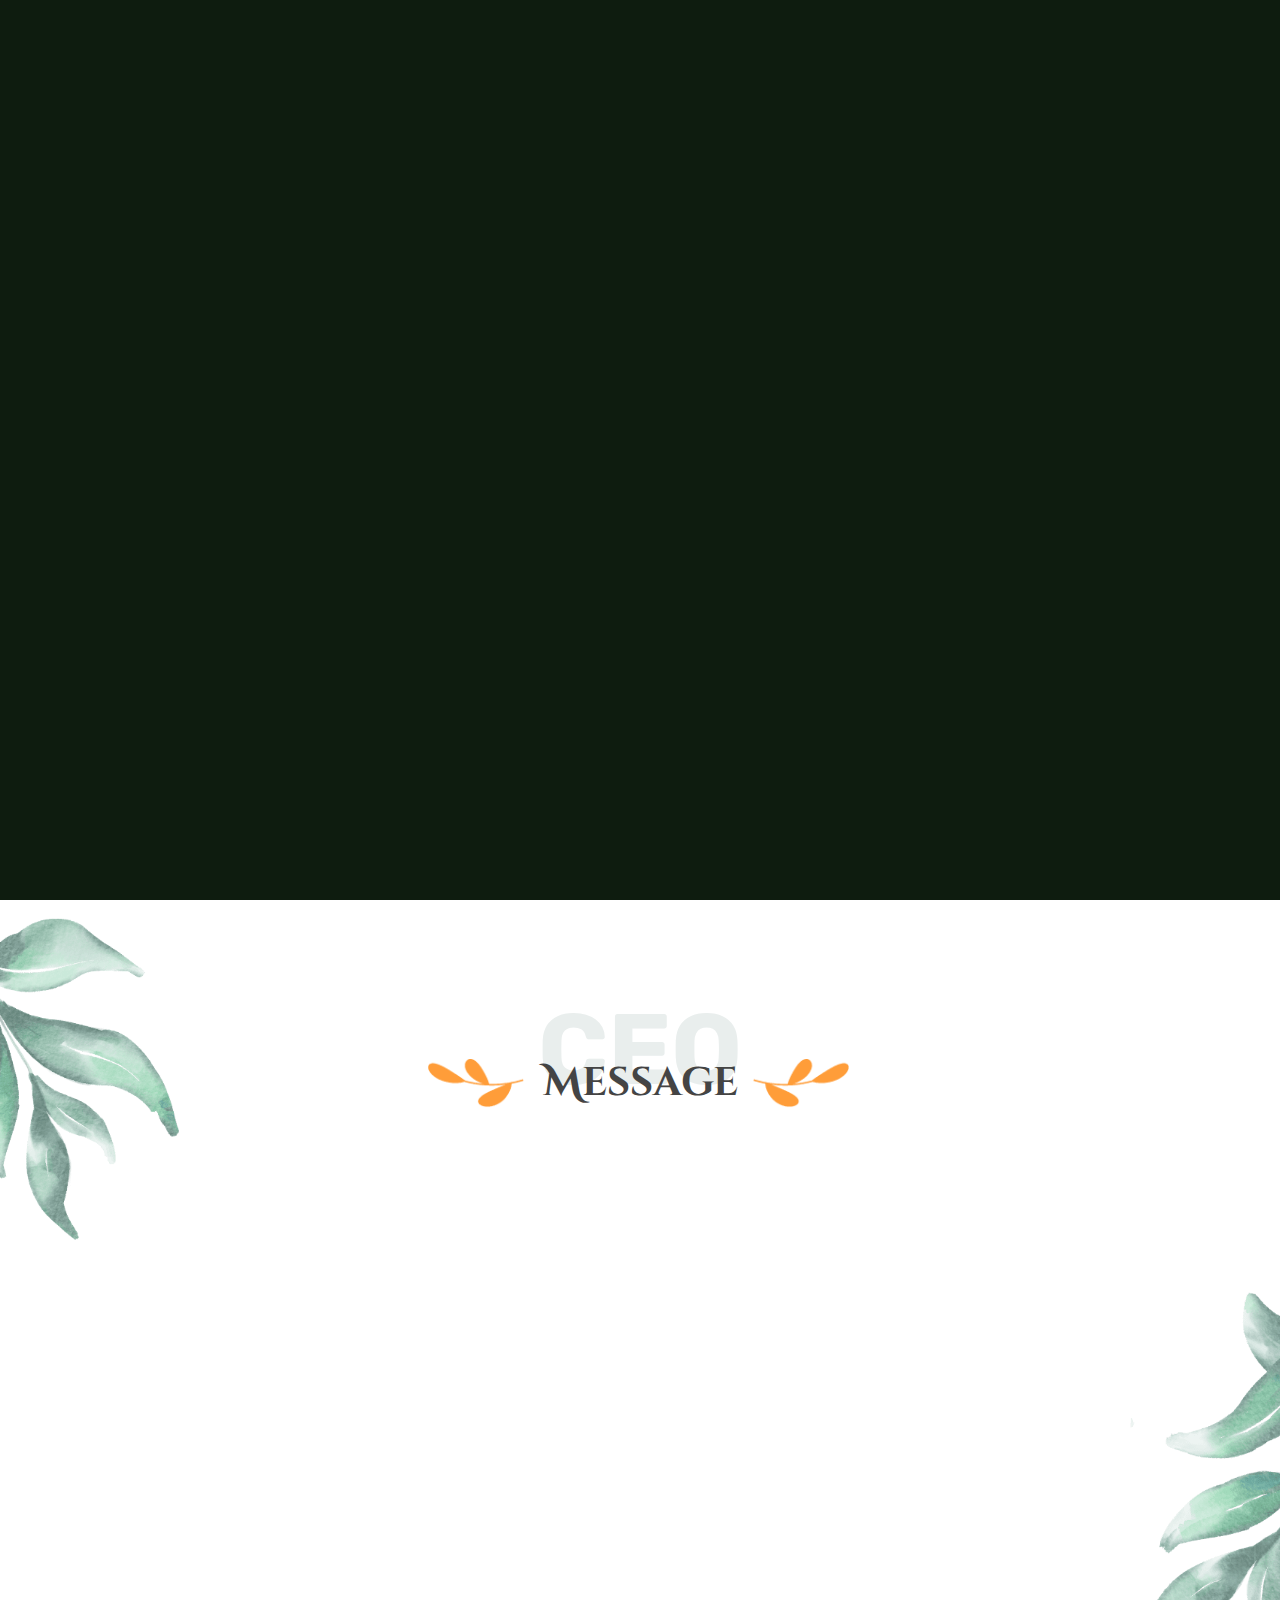
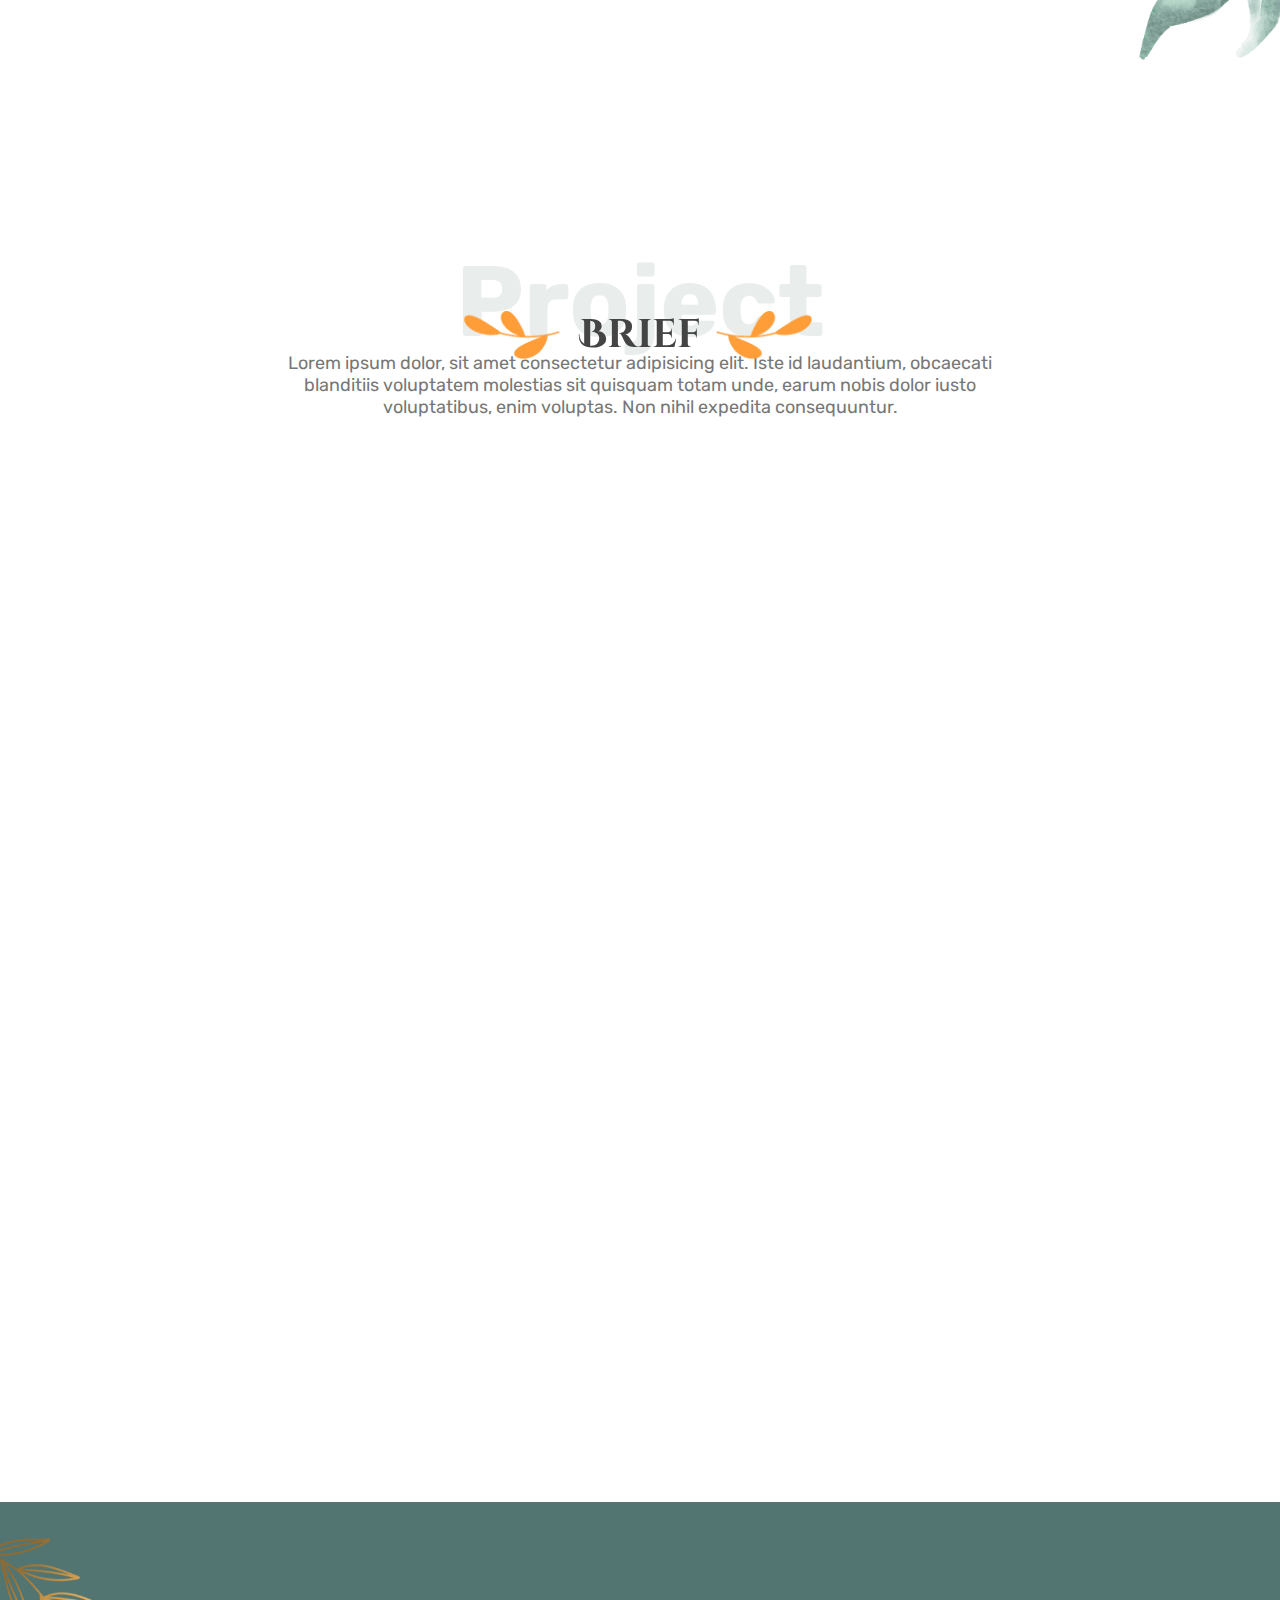
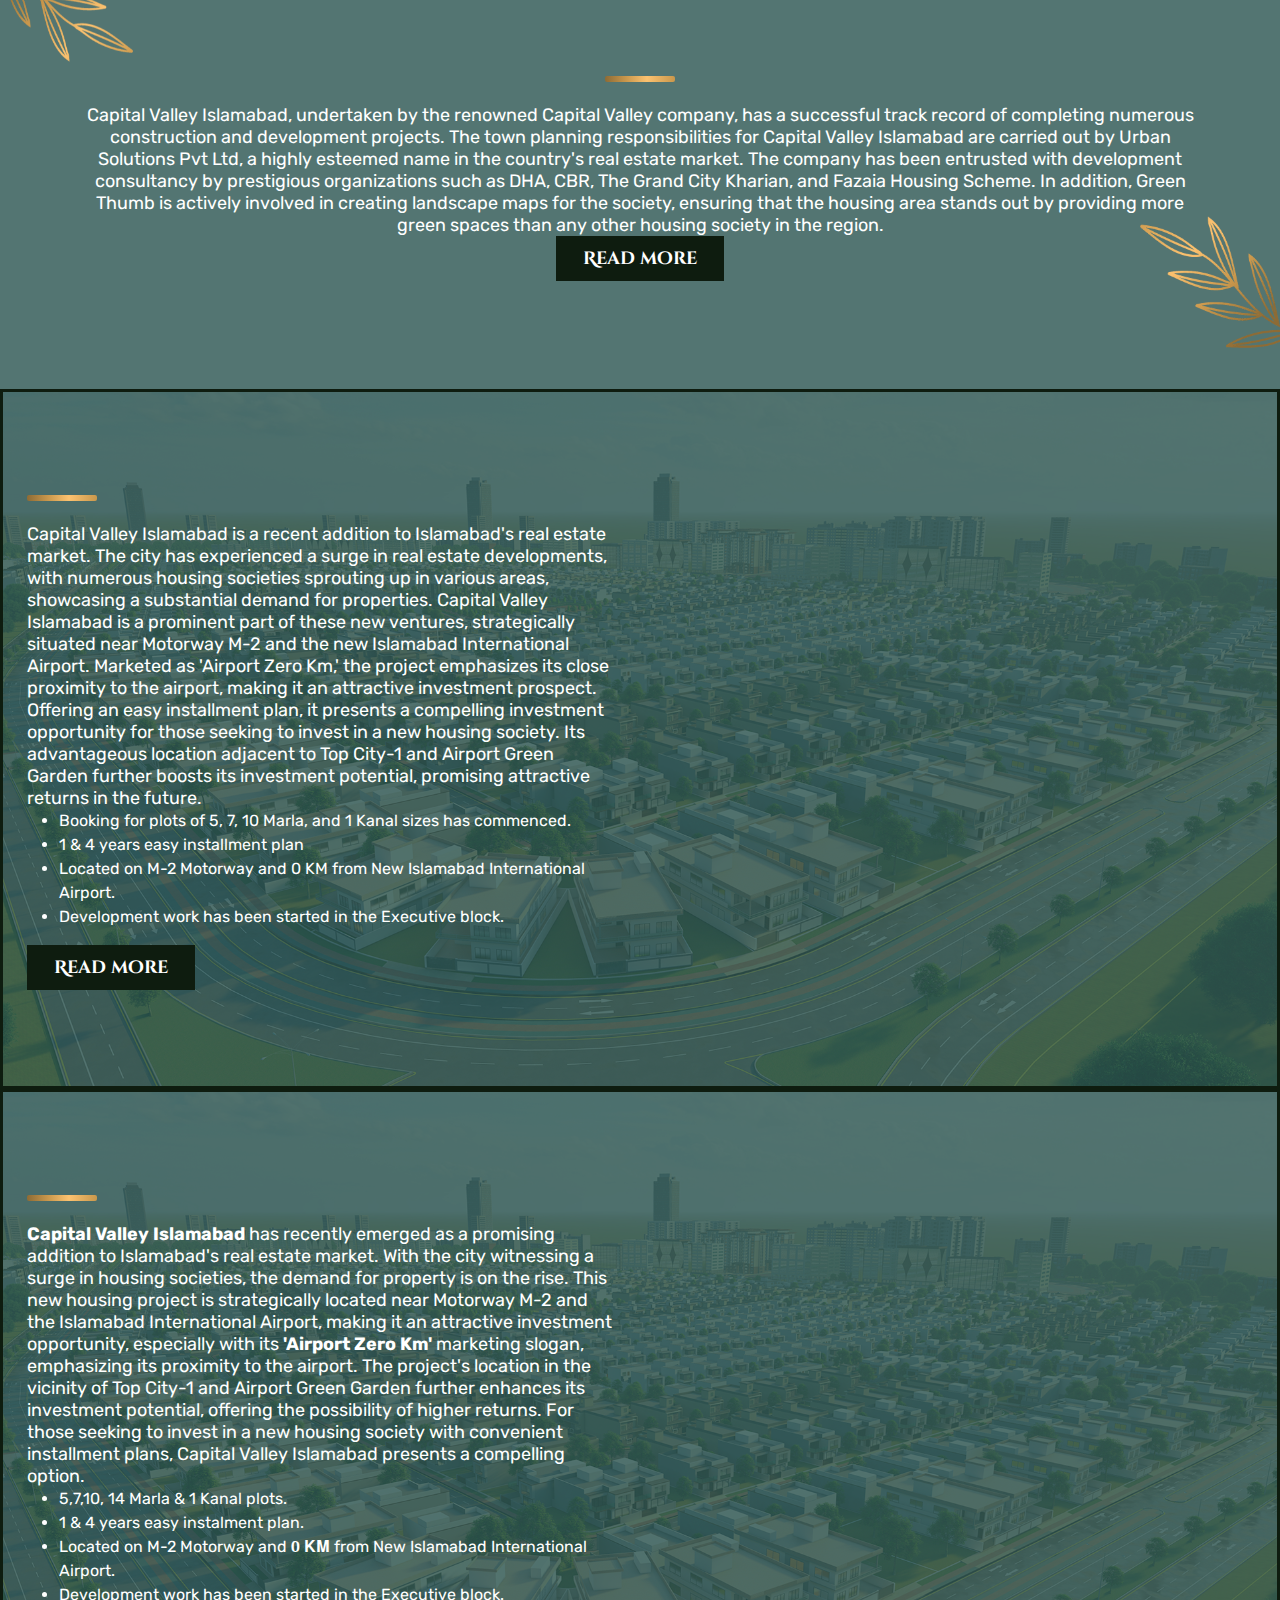
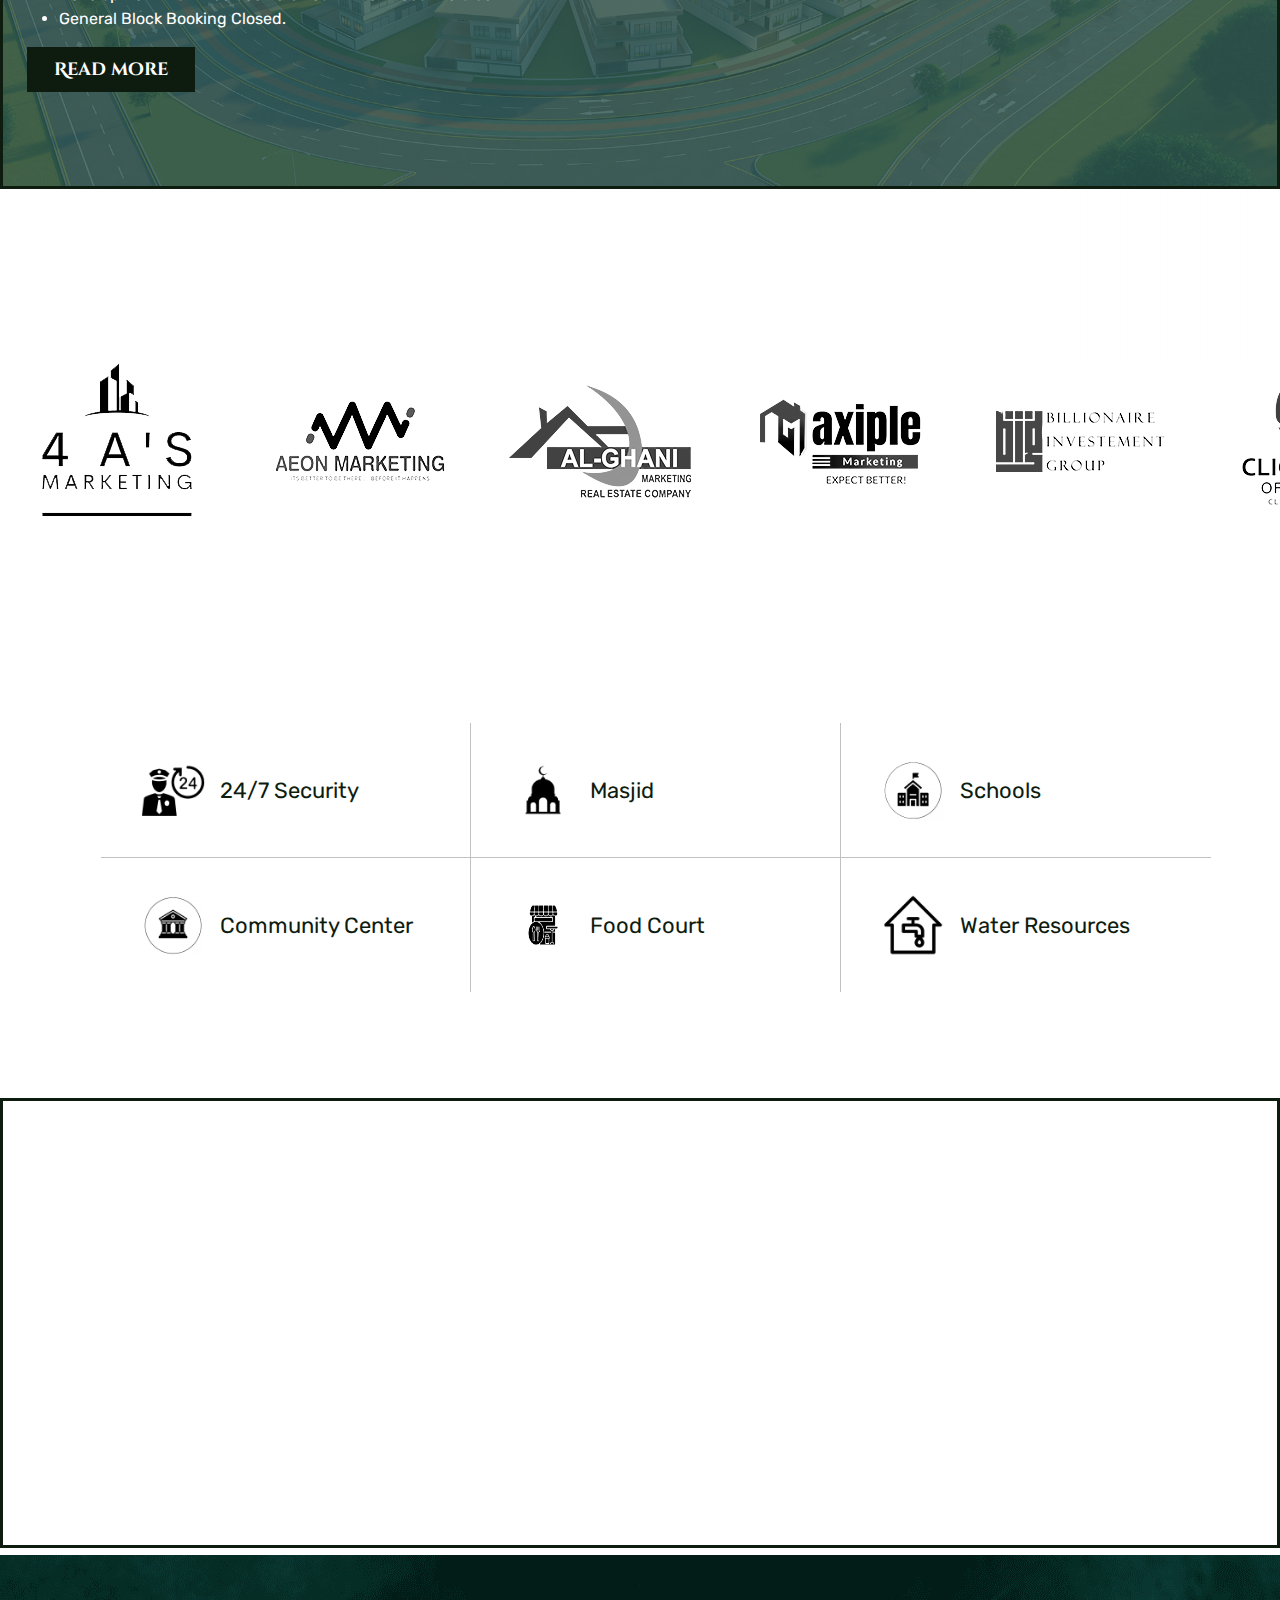
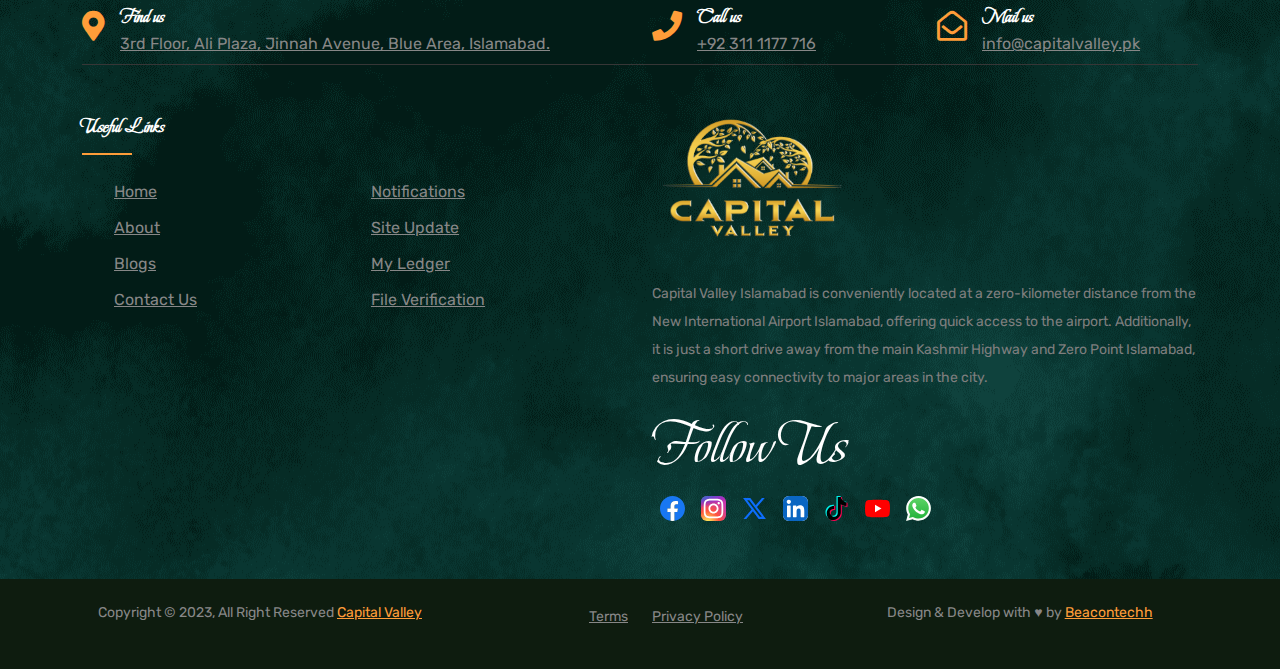
==== commit b05db03e: "basic" ====
--- a/index.html
+++ b/index.html
@@ -271,17 +271,17 @@
                 <a class="nav-link text_orange" href="rsvp.html"> MY LEDGER </a>
               </li>
               <li class="nav-item dropdown">
-                <a class="nav-link text_orange" href="rsvp.html">
+                <a class="nav-link text_orange" href="file-verification.html">
                   FILE VERIFICATION
                 </a>
               </li>
               <li class="nav-item dropdown">
-                <a class="nav-link text_orange" href="event-details.html">
-                  BLOGS
-                </a>
+                <a class="nav-link text_orange" href="blogs.html"> BLOGS </a>
               </li>
               <li class="nav-item dropdown">
-                <a class="nav-link text_orange" href="rsvp.html"> CONTACT </a>
+                <a class="nav-link text_orange" href="contact.html">
+                  CONTACT
+                </a>
               </li>
             </ul>
           </div>
--- a/assets/css/style.css
+++ b/assets/css/style.css
@@ -8,8 +8,6 @@
     7. Hero section
     8. About us
     9. Save date 
-    10. Wedding details
-    11. RSVP
     12. Story
     13. Event details
     14. Gallery tabs images
@@ -639,279 +637,6 @@
 }
 
 /*=========================== Save date ends ============================*/
-
-/*=========================== Wedding details starts ============================*/
-
-.wed_details_sec {
-  overflow: hidden;
-}
-
-.about_single_para.wed_details_adjust {
-  margin-top: 20px;
-}
-
-.wed_details_content {
-  justify-content: center;
-}
-
-.wed_details_content_left_text {
-  background: var(--color-lightgrey);
-  padding: 30px;
-  display: flex;
-  flex-direction: column;
-  justify-content: center;
-  align-items: flex-end;
-  text-align: right;
-}
-
-.wedding-img {
-  height: 100%;
-}
-
-.wed_details_content.first {
-  margin-top: 70px;
-  position: relative;
-}
-
-.wed_details_content_left_text h6 {
-  color: var(--color-green);
-  font-family: "Cinzel Decorative", cursive;
-  font-weight: 600;
-  margin-bottom: 15px;
-}
-
-.wed_details_content_left_text p {
-  color: var(--color-pera_lightgrey);
-  margin-bottom: 30px;
-}
-
-.align_wed_details_left {
-  text-align: left;
-  align-items: flex-start;
-}
-
-.wed_details_content.first:before {
-  background-image: url(../images/leafe.png);
-  background-repeat: no-repeat;
-  background-size: contain;
-  width: 541px;
-  height: 539px;
-  content: "";
-  position: absolute;
-  top: -130px;
-  left: -185px;
-  z-index: -1;
-}
-
-.wed_details_content.last {
-  position: relative;
-}
-
-.wed_details_content.last:before {
-  background-image: url(../images/leafe.png);
-  background-repeat: no-repeat;
-  background-size: contain;
-  width: 541px;
-  height: 539px;
-  content: "";
-  position: absolute;
-  bottom: -130px;
-  right: -120px;
-  z-index: -1;
-}
-
-.wedding-img img {
-  height: 100%;
-  object-fit: cover;
-}
-
-/*=========================== Wedding details ends ============================*/
-
-/*=========================== RSVP starts ============================*/
-
-.form_main {
-  background-color: var(--color-lightgrey);
-  padding: 50px;
-  position: relative;
-  z-index: 1;
-}
-
-.inner_form p {
-  color: var(--color-pera_lightgrey);
-}
-
-.form {
-  width: 100%;
-  height: 50px;
-  position: relative;
-  overflow: hidden;
-  margin-bottom: 10px;
-  margin-top: 15px;
-}
-
-.celebrate_sec .main_title {
-  margin-bottom: 140px;
-}
-
-body .form-check-input:checked {
-  background-color: var(--color-green);
-  border-color: var(--color-white);
-  outline: none;
-}
-
-.form_attend {
-  font-size: 16px;
-  margin-top: 25px;
-  color: var(--color-green);
-}
-
-.form input {
-  width: 100%;
-  height: 100%;
-  color: var(--color-green);
-  padding-top: 25px;
-  border: none;
-  outline: none;
-  background: var(--color-lightgrey);
-}
-
-.form label {
-  position: absolute;
-  width: 100%;
-  height: 100%;
-  bottom: 0px;
-  left: 0%;
-  pointer-events: none;
-  border-bottom: 1px solid var(--color-black);
-}
-
-.form label::after {
-  content: "";
-  position: absolute;
-  width: 100%;
-  height: 100%;
-  border-bottom: 3px solid var(--color-green);
-  bottom: -1px;
-  left: 0px;
-  transform: translateX(-100%);
-  transition: all 0.3s ease;
-}
-
-.content-name {
-  position: absolute;
-  bottom: 5px;
-  left: 0px;
-  transition: all 0.3s ease;
-  color: var(--color-green);
-}
-
-.form input:focus + .label-name .content-name,
-.form input:valid + .label-name .content-name {
-  transform: translateY(-125%);
-  font-size: 14px;
-  color: var(--color-green);
-}
-
-.form input:focus + .label-name::after,
-.form input:valid + .label-name::after {
-  transform: translateX(0%);
-}
-
-.rsvp_sec:before {
-  background-image: url(../images/leafe_leftroatated.png);
-  background-repeat: no-repeat;
-  background-size: contain;
-  width: 40%;
-  height: 100%;
-  content: "";
-  position: absolute;
-  top: 50%;
-  transform: translateY(-50%) translateX(10px);
-  left: 0;
-  z-index: 0;
-  background-position: 30% 30%;
-}
-
-.rsvp_sec:after {
-  background-image: url(../images/leafe_rightroatated.png);
-  background-repeat: no-repeat;
-  background-size: contain;
-  content: "";
-  position: absolute;
-  top: 50%;
-  transform: translateY(-50%) translateX(-10px);
-  right: 0;
-  z-index: 0;
-  width: 30%;
-  height: 60%;
-  background-position: 30% 60%;
-}
-
-body .form-check-input:focus {
-  box-shadow: none;
-}
-
-/*=========================== RSVP ends ============================*/
-
-/*=========================== Will you attend starts ============================*/
-
-.attendance_sec h2 {
-  font-family: "Cinzel Decorative", cursive;
-  margin-bottom: 20px;
-  position: relative;
-  z-index: 1;
-}
-
-.attendance_sec h6 {
-  font-family: "Cinzel Decorative", cursive;
-  margin-bottom: 40px;
-  position: relative;
-  z-index: 1;
-  color: var(--color-blackgrey);
-  font-weight: 600;
-}
-
-.attendance_sec button {
-  min-width: 200px;
-  font-weight: 400;
-}
-
-.attendance_sec {
-  padding: 235px 0;
-}
-
-.attendance_sec:before {
-  background-image: url(../images/attendance_left.png);
-  background-repeat: no-repeat;
-  background-size: contain;
-  width: 40%;
-  height: 100%;
-  content: "";
-  position: absolute;
-  top: 50%;
-  transform: translateY(-50%) translateX(10px);
-  left: -10px;
-  z-index: 0;
-  background-position: 30% 30%;
-  background-position: left;
-}
-
-.attendance_sec:after {
-  background-image: url(../images/attendance_right.png);
-  background-repeat: no-repeat;
-  background-size: contain;
-  width: 40%;
-  height: 100%;
-  content: "";
-  position: absolute;
-  bottom: 0;
-  right: 0;
-  z-index: 0;
-  background-position: 30% 30%;
-  background-position: right;
-}
-
-/*=========================== Will you attend ends ============================*/
 
 /*=========================== Footer starts ============================*/
 
--- a/assets/css/custom.css
+++ b/assets/css/custom.css
@@ -518,12 +518,6 @@
   }
 }
 
-@media only screen and (max-width: 639px) {
-}
-
-@media only screen and (max-width: 479px) {
-}
-
 @media (min-width: 768px) and (max-width: 979px) {
   .ag-format-container {
     width: 750px;
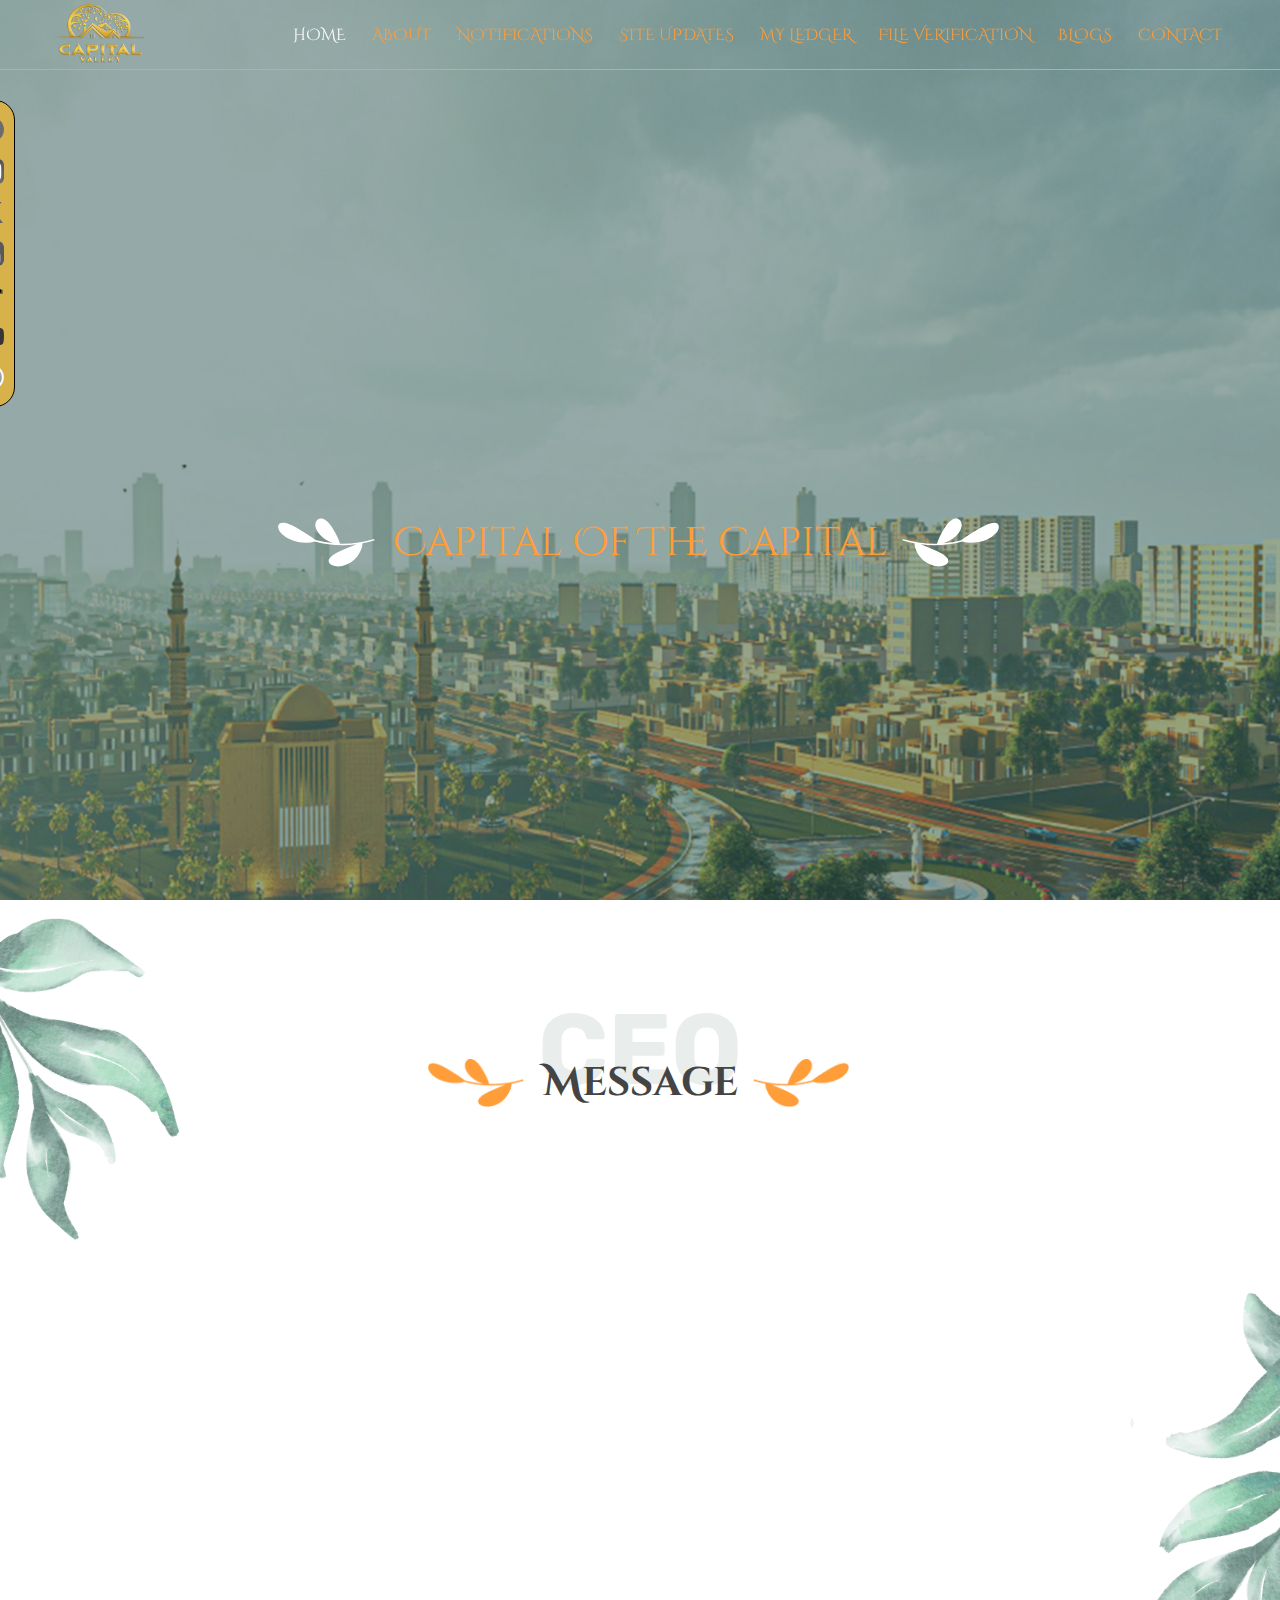
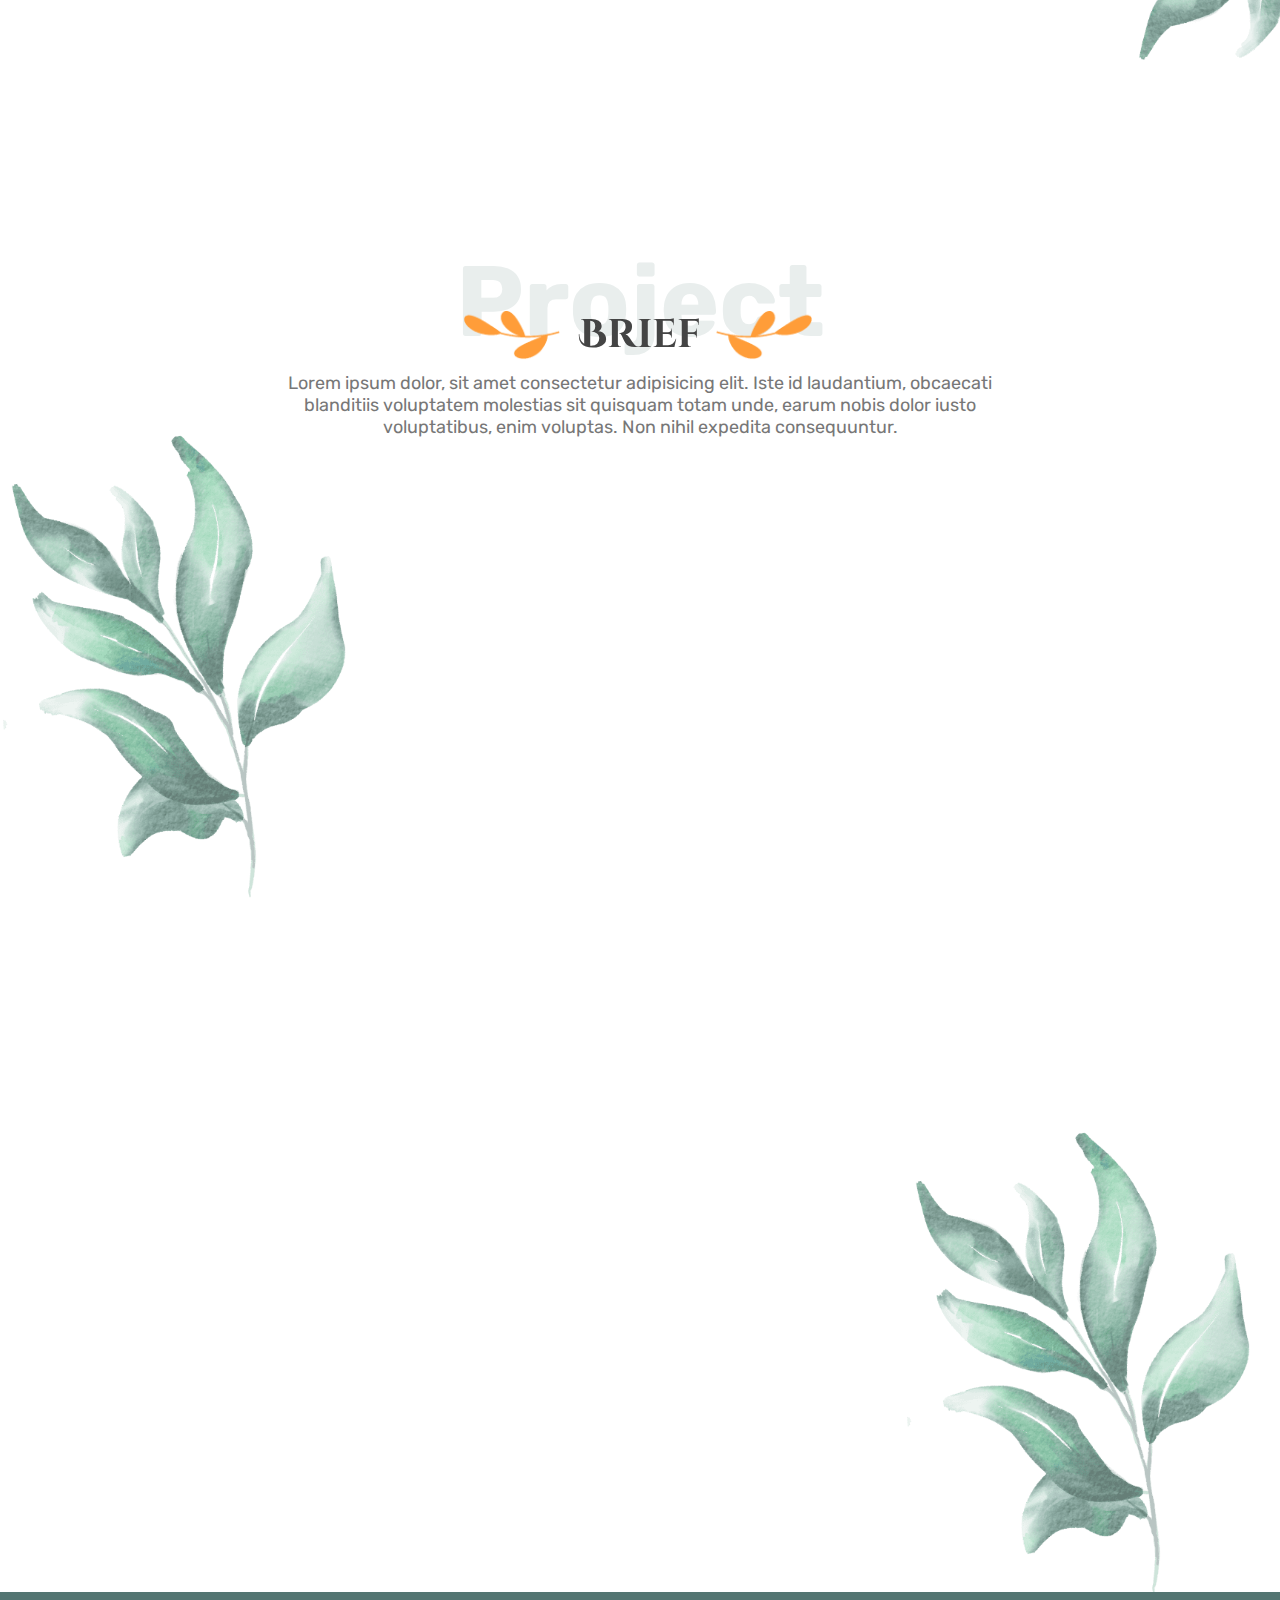
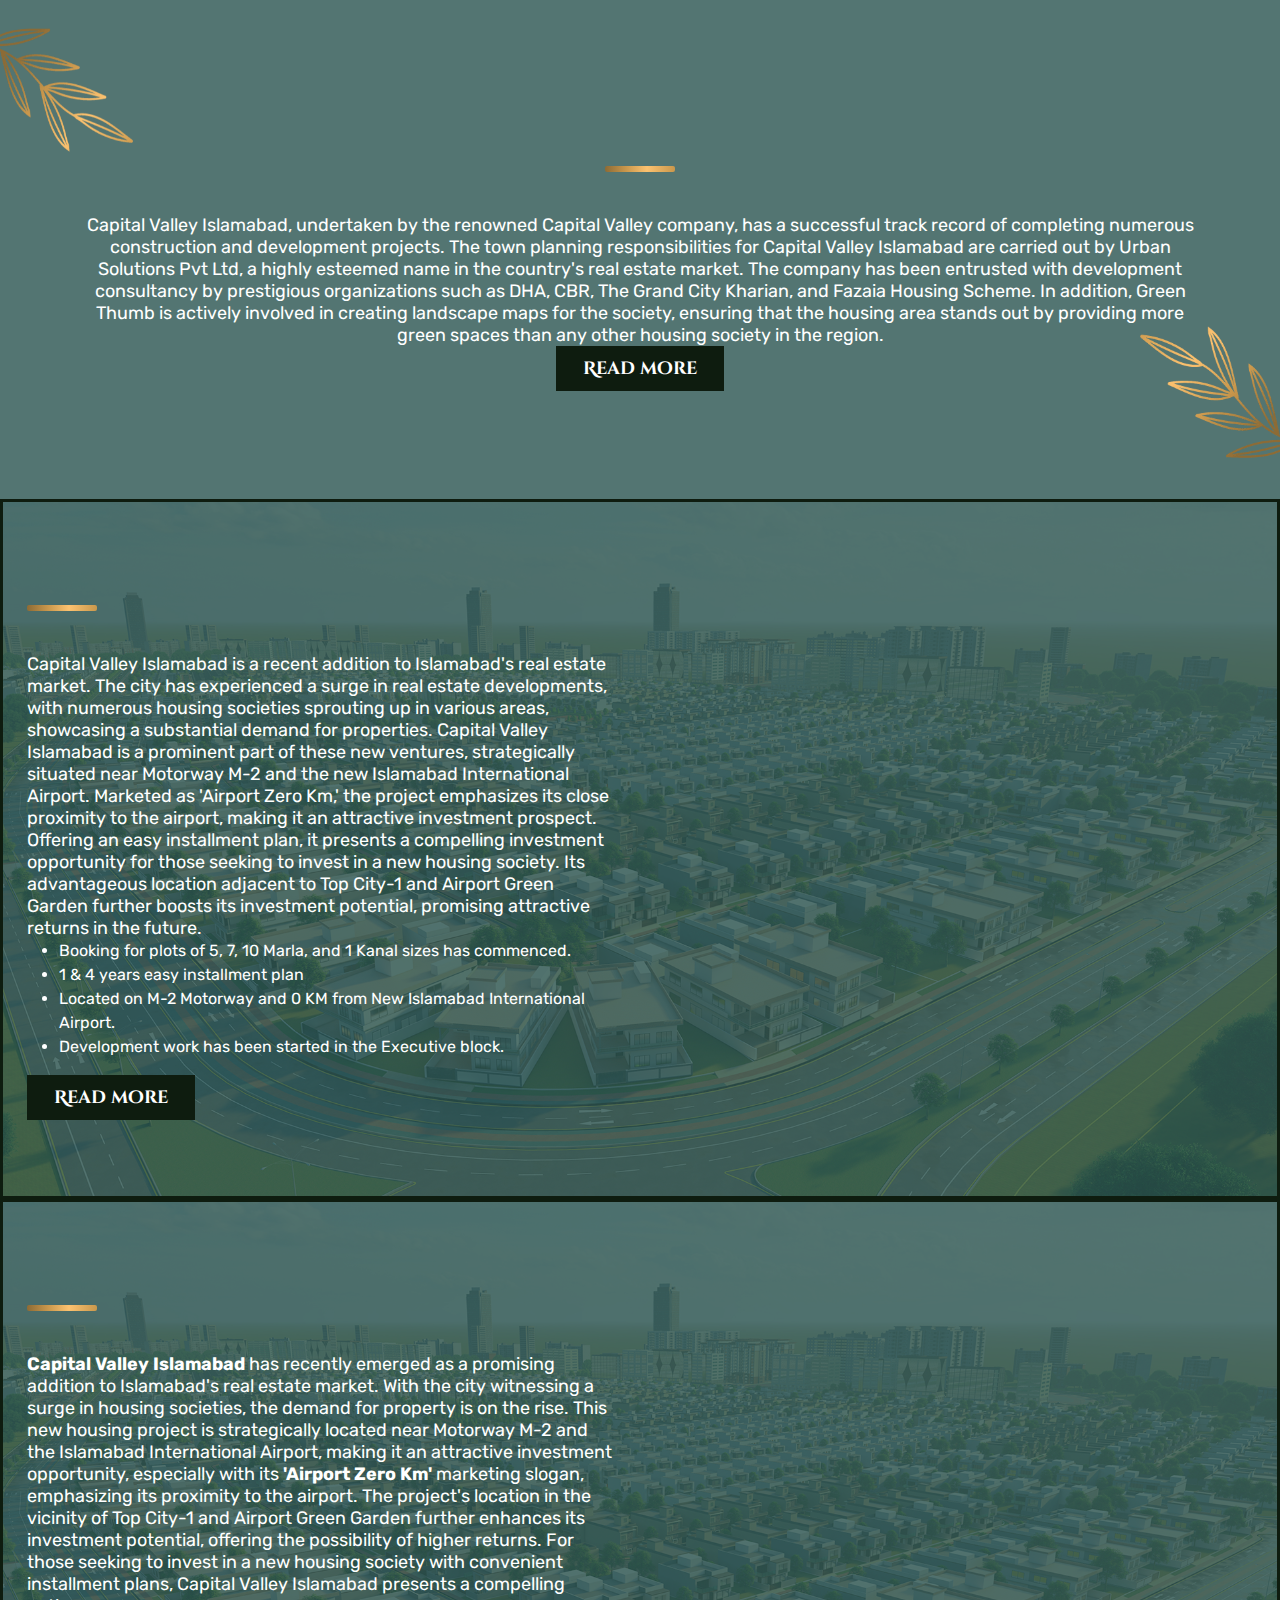
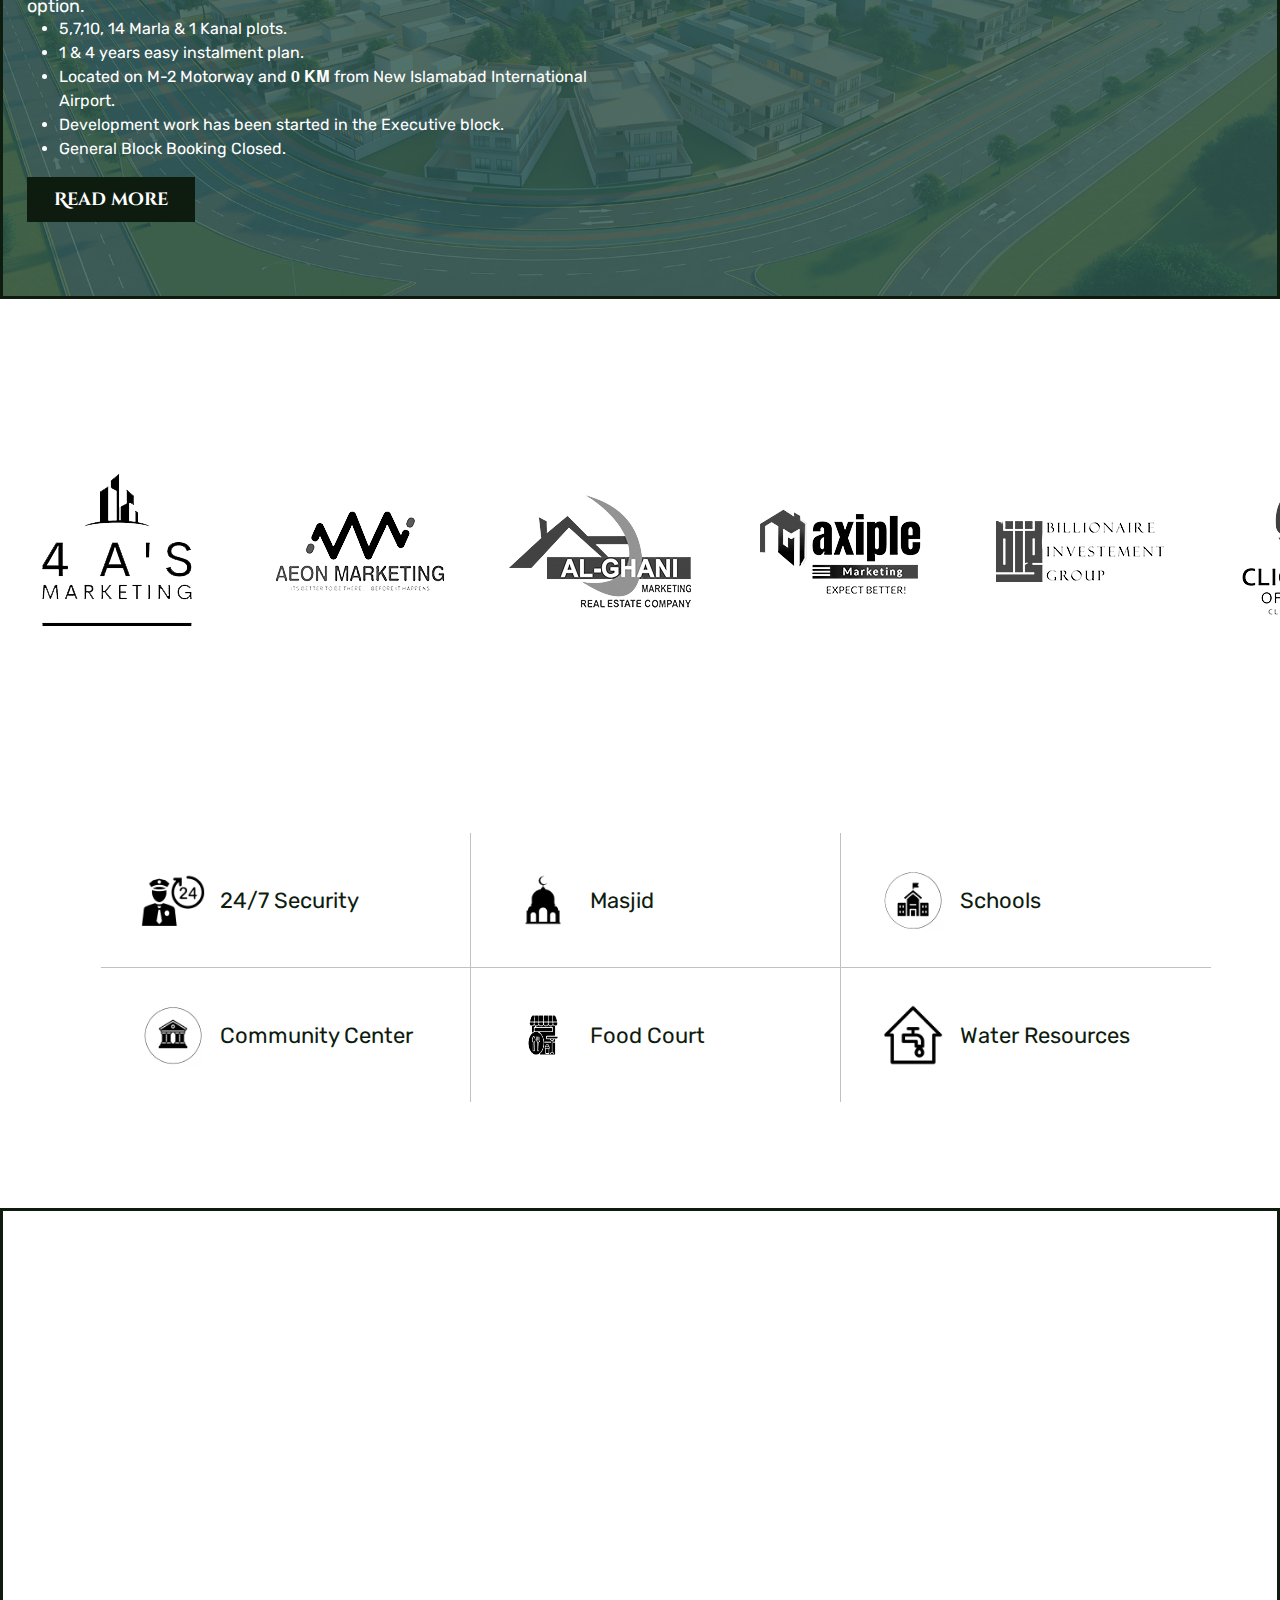
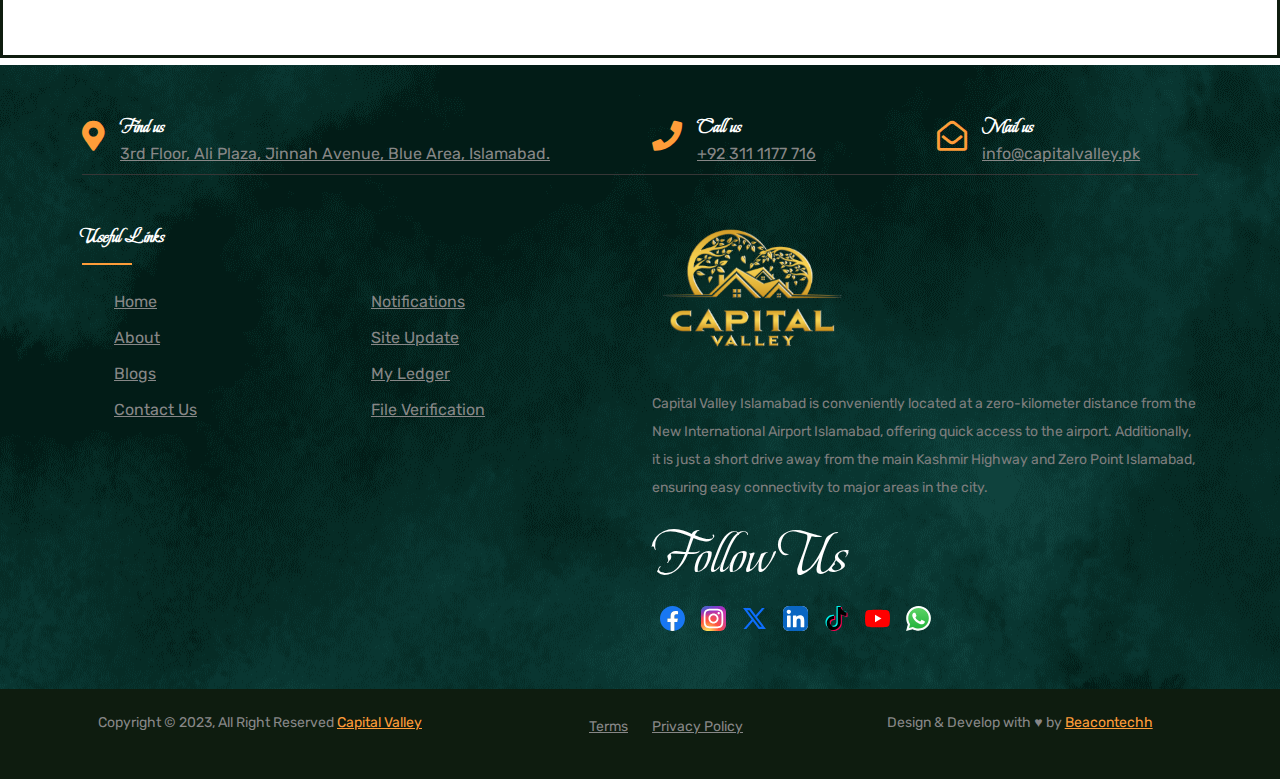
==== commit df43bf6b: "Basics" ====
--- a/index.html
+++ b/index.html
@@ -250,7 +250,7 @@
           <div class="collapse navbar-collapse" id="main_nav">
             <ul class="navbar-nav ms-auto font_cinzel">
               <li class="nav-item dropdown">
-                <a class="nav-link text_orange active" href="home.html">
+                <a class="nav-link text_orange active" href="index.html">
                   HOME
                 </a>
               </li>
@@ -258,17 +258,19 @@
                 <a class="nav-link text_orange" href="about.html"> ABOUT </a>
               </li>
               <li class="nav-item dropdown">
-                <a class="nav-link text_orange" href="story.html"
+                <a class="nav-link text_orange" href="notifications.html"
                   >NOTIFICATIONS</a
                 >
               </li>
               <li class="nav-item dropdown">
-                <a class="nav-link text_orange" href="rsvp.html">
+                <a class="nav-link text_orange" href="site-update.html">
                   SITE UPDATES
                 </a>
               </li>
               <li class="nav-item dropdown">
-                <a class="nav-link text_orange" href="rsvp.html"> MY LEDGER </a>
+                <a class="nav-link text_orange" href="my-ledger.html">
+                  MY LEDGER
+                </a>
               </li>
               <li class="nav-item dropdown">
                 <a class="nav-link text_orange" href="file-verification.html">
--- a/assets/css/style.css
+++ b/assets/css/style.css
@@ -8,6 +8,8 @@
     7. Hero section
     8. About us
     9. Save date 
+    10. Wedding details
+    11. RSVP
     12. Story
     13. Event details
     14. Gallery tabs images
@@ -421,17 +423,14 @@
 
 /*=========================== Navbar ends ============================*/
 
-/*===========================  section starts ============================*/
+/*=========================== Hero section starts ============================*/
 
 .hero_section {
-  background-image: url(../images/hero-5.jpg);
+  background-image: url(../images/hero-1.jpg);
   background-position: center;
   background-size: cover;
   height: 100vh;
   background-repeat: no-repeat;
-
-  justify-content: center;
-  align-items: center;
 }
 
 .hero_area {
@@ -458,11 +457,71 @@
   margin-bottom: 0;
 }
 
+.hero_image:before {
+  content: "";
+  background-image: url(../images/flowers_left.svg);
+  background-size: contain;
+  position: absolute;
+  width: 235px;
+  height: 238px;
+  background-repeat: no-repeat;
+  background-position: top left;
+  top: -50px;
+  left: -110px;
+}
+
+.hero_image:after {
+  content: "";
+  background-image: url(../images/flowers_right.svg);
+  background-size: contain;
+  position: absolute;
+  width: 235px;
+  height: 238px;
+  background-repeat: no-repeat;
+  background-position: top right;
+  bottom: -50px;
+  right: -140px;
+}
+
 .hero_image {
-  width: 100%;
-  height: auto;
-  display: block;
+  width: 400px;
   margin: auto;
+  height: 400px;
+  z-index: 2;
+}
+
+.hero_image img {
+  width: 100%;
+  object-fit: cover;
+  -webkit-clip-path: polygon(
+    25% 7%,
+    75% 7%,
+    100% 50%,
+    75% 95%,
+    25% 95%,
+    0% 50%
+  );
+  height: 100%;
+}
+
+.image-ring {
+  position: relative;
+  z-index: 9;
+  height: 100%;
+}
+
+.image-ring:after {
+  content: "";
+  background-image: url(../images/hero_image_border.png);
+  position: absolute;
+  width: 100%;
+  height: 100%;
+  z-index: 4;
+  background-size: contain;
+  background-repeat: no-repeat;
+  top: 0;
+  left: 0;
+  background-position: center;
 }
 
 .animate_flowers_content_left img,
@@ -594,7 +653,6 @@
   bottom: 0;
   background: #2b5551cf;
   z-index: 0;
-  height: 100%;
 }
 
 .save_date_section:before {
@@ -637,6 +695,279 @@
 }
 
 /*=========================== Save date ends ============================*/
+
+/*=========================== Wedding details starts ============================*/
+
+.wed_details_sec {
+  overflow: hidden;
+}
+
+.about_single_para.wed_details_adjust {
+  margin-top: 20px;
+}
+
+.wed_details_content {
+  justify-content: center;
+}
+
+.wed_details_content_left_text {
+  background: var(--color-lightgrey);
+  padding: 30px;
+  display: flex;
+  flex-direction: column;
+  justify-content: center;
+  align-items: flex-end;
+  text-align: right;
+}
+
+.wedding-img {
+  height: 100%;
+}
+
+.wed_details_content.first {
+  margin-top: 70px;
+  position: relative;
+}
+
+.wed_details_content_left_text h6 {
+  color: var(--color-green);
+  font-family: "Cinzel Decorative", cursive;
+  font-weight: 600;
+  margin-bottom: 15px;
+}
+
+.wed_details_content_left_text p {
+  color: var(--color-pera_lightgrey);
+  margin-bottom: 30px;
+}
+
+.align_wed_details_left {
+  text-align: left;
+  align-items: flex-start;
+}
+
+.wed_details_content.first:before {
+  background-image: url(../images/leafe.png);
+  background-repeat: no-repeat;
+  background-size: contain;
+  width: 541px;
+  height: 539px;
+  content: "";
+  position: absolute;
+  top: -130px;
+  left: -185px;
+  z-index: -1;
+}
+
+.wed_details_content.last {
+  position: relative;
+}
+
+.wed_details_content.last:before {
+  background-image: url(../images/leafe.png);
+  background-repeat: no-repeat;
+  background-size: contain;
+  width: 541px;
+  height: 539px;
+  content: "";
+  position: absolute;
+  bottom: -130px;
+  right: -120px;
+  z-index: -1;
+}
+
+.wedding-img img {
+  height: 100%;
+  object-fit: cover;
+}
+
+/*=========================== Wedding details ends ============================*/
+
+/*=========================== RSVP starts ============================*/
+
+.form_main {
+  background-color: var(--color-lightgrey);
+  padding: 50px;
+  position: relative;
+  z-index: 1;
+}
+
+.inner_form p {
+  color: var(--color-pera_lightgrey);
+}
+
+.form {
+  width: 100%;
+  height: 50px;
+  position: relative;
+  overflow: hidden;
+  margin-bottom: 10px;
+  margin-top: 15px;
+}
+
+.celebrate_sec .main_title {
+  margin-bottom: 140px;
+}
+
+body .form-check-input:checked {
+  background-color: var(--color-green);
+  border-color: var(--color-white);
+  outline: none;
+}
+
+.form_attend {
+  font-size: 16px;
+  margin-top: 25px;
+  color: var(--color-green);
+}
+
+.form input {
+  width: 100%;
+  height: 100%;
+  color: var(--color-green);
+  padding-top: 25px;
+  border: none;
+  outline: none;
+  background: var(--color-lightgrey);
+}
+
+.form label {
+  position: absolute;
+  width: 100%;
+  height: 100%;
+  bottom: 0px;
+  left: 0%;
+  pointer-events: none;
+  border-bottom: 1px solid var(--color-black);
+}
+
+.form label::after {
+  content: "";
+  position: absolute;
+  width: 100%;
+  height: 100%;
+  border-bottom: 3px solid var(--color-green);
+  bottom: -1px;
+  left: 0px;
+  transform: translateX(-100%);
+  transition: all 0.3s ease;
+}
+
+.content-name {
+  position: absolute;
+  bottom: 5px;
+  left: 0px;
+  transition: all 0.3s ease;
+  color: var(--color-green);
+}
+
+.form input:focus + .label-name .content-name,
+.form input:valid + .label-name .content-name {
+  transform: translateY(-125%);
+  font-size: 14px;
+  color: var(--color-green);
+}
+
+.form input:focus + .label-name::after,
+.form input:valid + .label-name::after {
+  transform: translateX(0%);
+}
+
+.rsvp_sec:before {
+  background-image: url(../images/leafe_leftroatated.png);
+  background-repeat: no-repeat;
+  background-size: contain;
+  width: 40%;
+  height: 100%;
+  content: "";
+  position: absolute;
+  top: 50%;
+  transform: translateY(-50%) translateX(10px);
+  left: 0;
+  z-index: 0;
+  background-position: 30% 30%;
+}
+
+.rsvp_sec:after {
+  background-image: url(../images/leafe_rightroatated.png);
+  background-repeat: no-repeat;
+  background-size: contain;
+  content: "";
+  position: absolute;
+  top: 50%;
+  transform: translateY(-50%) translateX(-10px);
+  right: 0;
+  z-index: 0;
+  width: 30%;
+  height: 60%;
+  background-position: 30% 60%;
+}
+
+body .form-check-input:focus {
+  box-shadow: none;
+}
+
+/*=========================== RSVP ends ============================*/
+
+/*=========================== Will you attend starts ============================*/
+
+.attendance_sec h2 {
+  font-family: "Cinzel Decorative", cursive;
+  margin-bottom: 20px;
+  position: relative;
+  z-index: 1;
+}
+
+.attendance_sec h6 {
+  font-family: "Cinzel Decorative", cursive;
+  margin-bottom: 40px;
+  position: relative;
+  z-index: 1;
+  color: var(--color-blackgrey);
+  font-weight: 600;
+}
+
+.attendance_sec button {
+  min-width: 200px;
+  font-weight: 400;
+}
+
+.attendance_sec {
+  padding: 235px 0;
+}
+
+.attendance_sec:before {
+  background-image: url(../images/attendance_left.png);
+  background-repeat: no-repeat;
+  background-size: contain;
+  width: 40%;
+  height: 100%;
+  content: "";
+  position: absolute;
+  top: 50%;
+  transform: translateY(-50%) translateX(10px);
+  left: -10px;
+  z-index: 0;
+  background-position: 30% 30%;
+  background-position: left;
+}
+
+.attendance_sec:after {
+  background-image: url(../images/attendance_right.png);
+  background-repeat: no-repeat;
+  background-size: contain;
+  width: 40%;
+  height: 100%;
+  content: "";
+  position: absolute;
+  bottom: 0;
+  right: 0;
+  z-index: 0;
+  background-position: 30% 30%;
+  background-position: right;
+}
+
+/*=========================== Will you attend ends ============================*/
 
 /*=========================== Footer starts ============================*/
 
@@ -691,6 +1022,34 @@
 
 .footer_main {
   position: relative;
+}
+
+.footer_main:after {
+  content: "";
+  background-image: url(../images/footer_right_design.svg);
+  width: 210px;
+  height: 270px;
+  background-size: contain;
+  background-position: left;
+  position: absolute;
+  left: 80%;
+  top: 50%;
+  transform: translateY(-50%);
+  background-repeat: no-repeat;
+}
+
+.footer_main:before {
+  content: "";
+  background-image: url(../images/footer_left_design.svg);
+  width: 210px;
+  height: 270px;
+  background-size: contain;
+  background-position: right;
+  position: absolute;
+  right: 80%;
+  top: 50%;
+  transform: translateY(-50%);
+  background-repeat: no-repeat;
 }
 
 .footer_main img {
@@ -2393,9 +2752,9 @@
   padding-bottom: 30px;
 }
 
-.navbar-brand h5 img {
-  max-width: 45%;
-  width: 100%;
+.navbar-brand img {
+  max-width: 100px;
+  margin-top: 1px;
 }
 
 .landing_banner .landingimg {
@@ -2567,12 +2926,6 @@
   padding-bottom: 30px;
 }
 
-.navbar-brand h5 img {
-  max-width: 100%;
-  width: auto;
-  height: 80px;
-}
-
 .landing-page-logo {
   text-align: center;
 }
